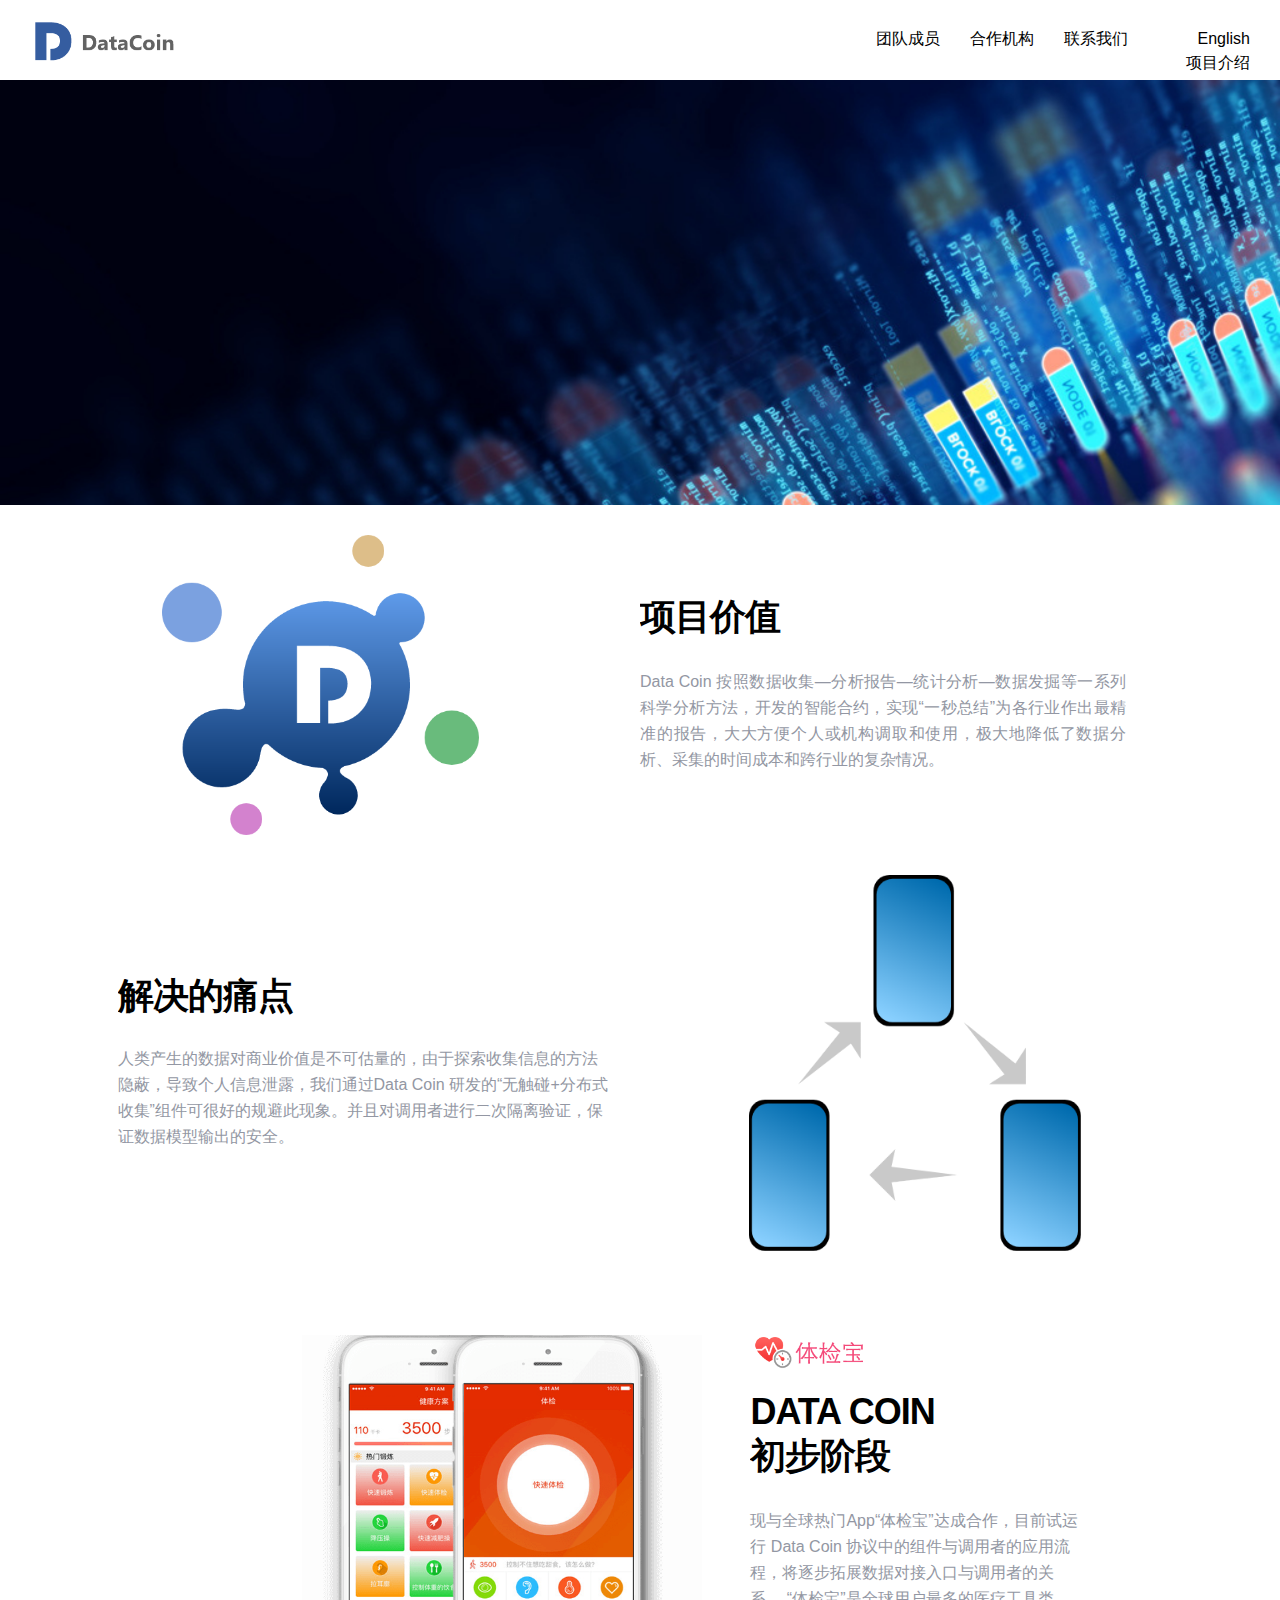
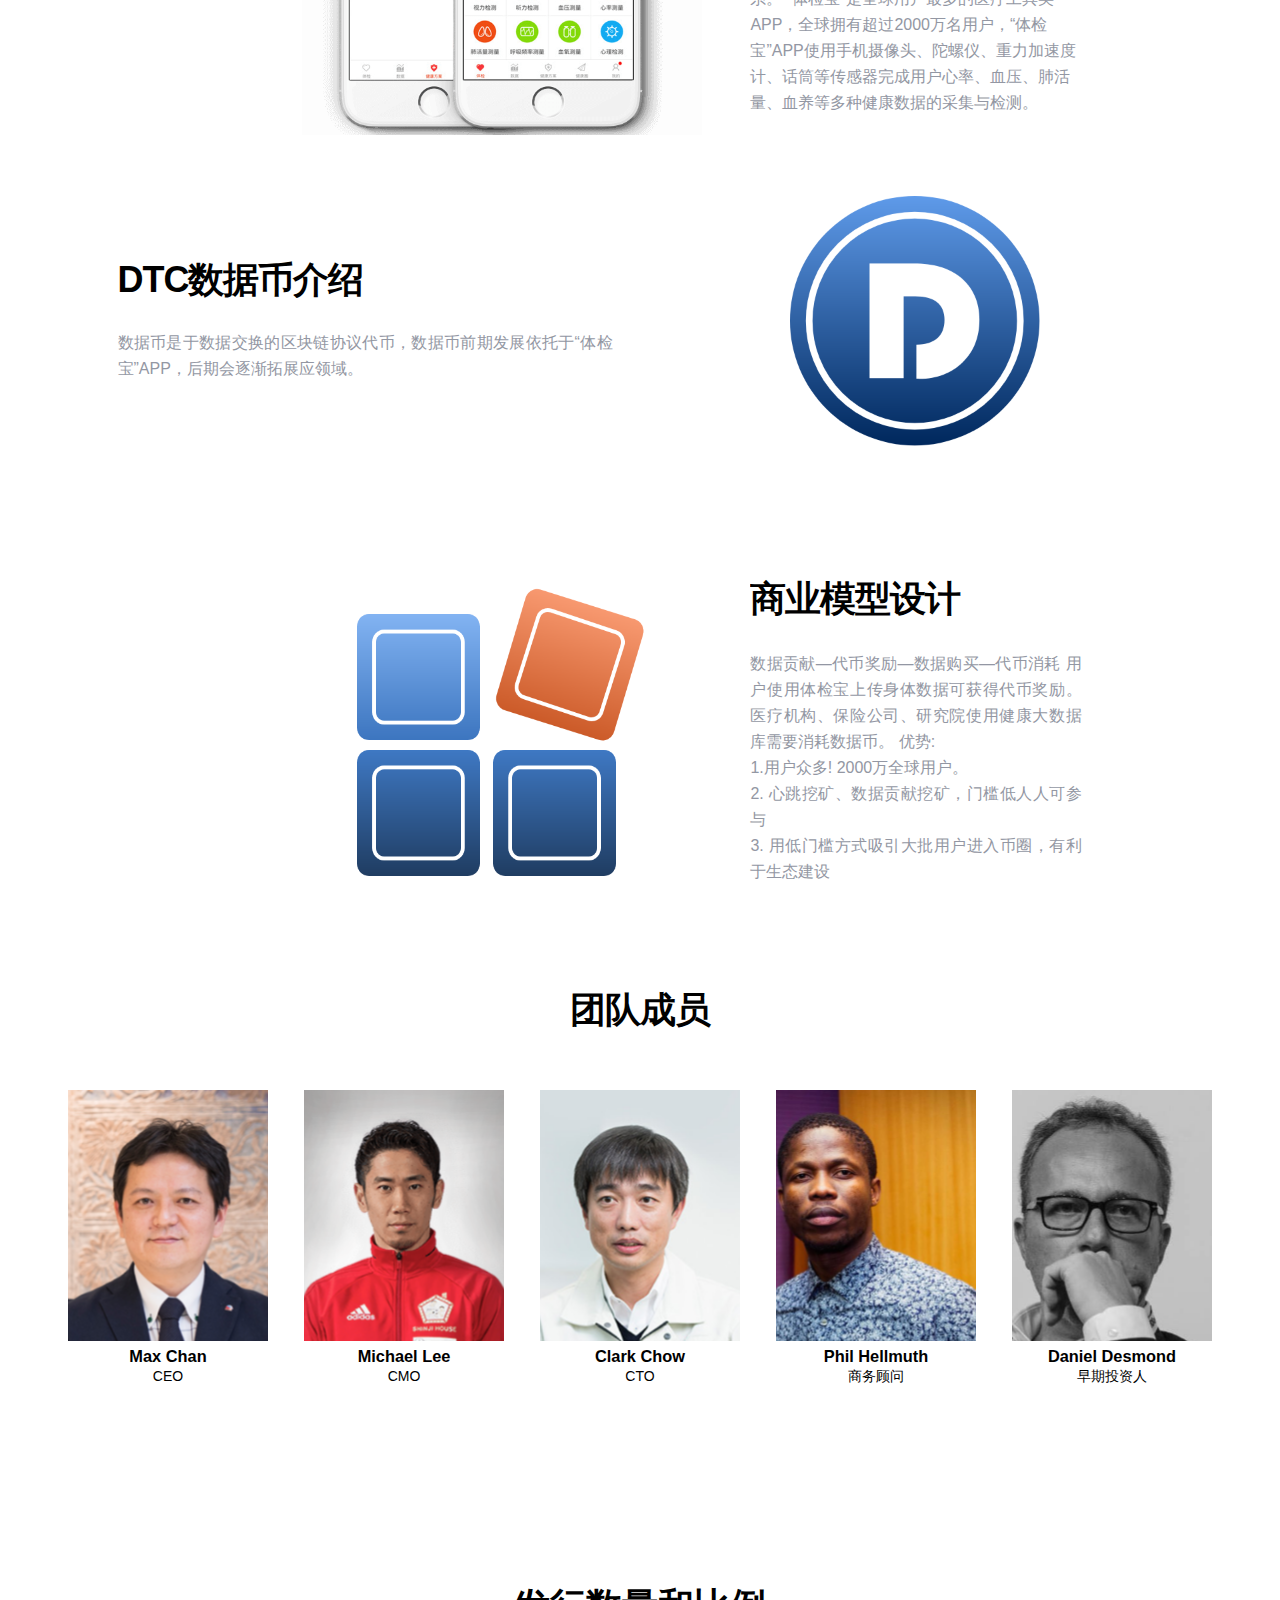
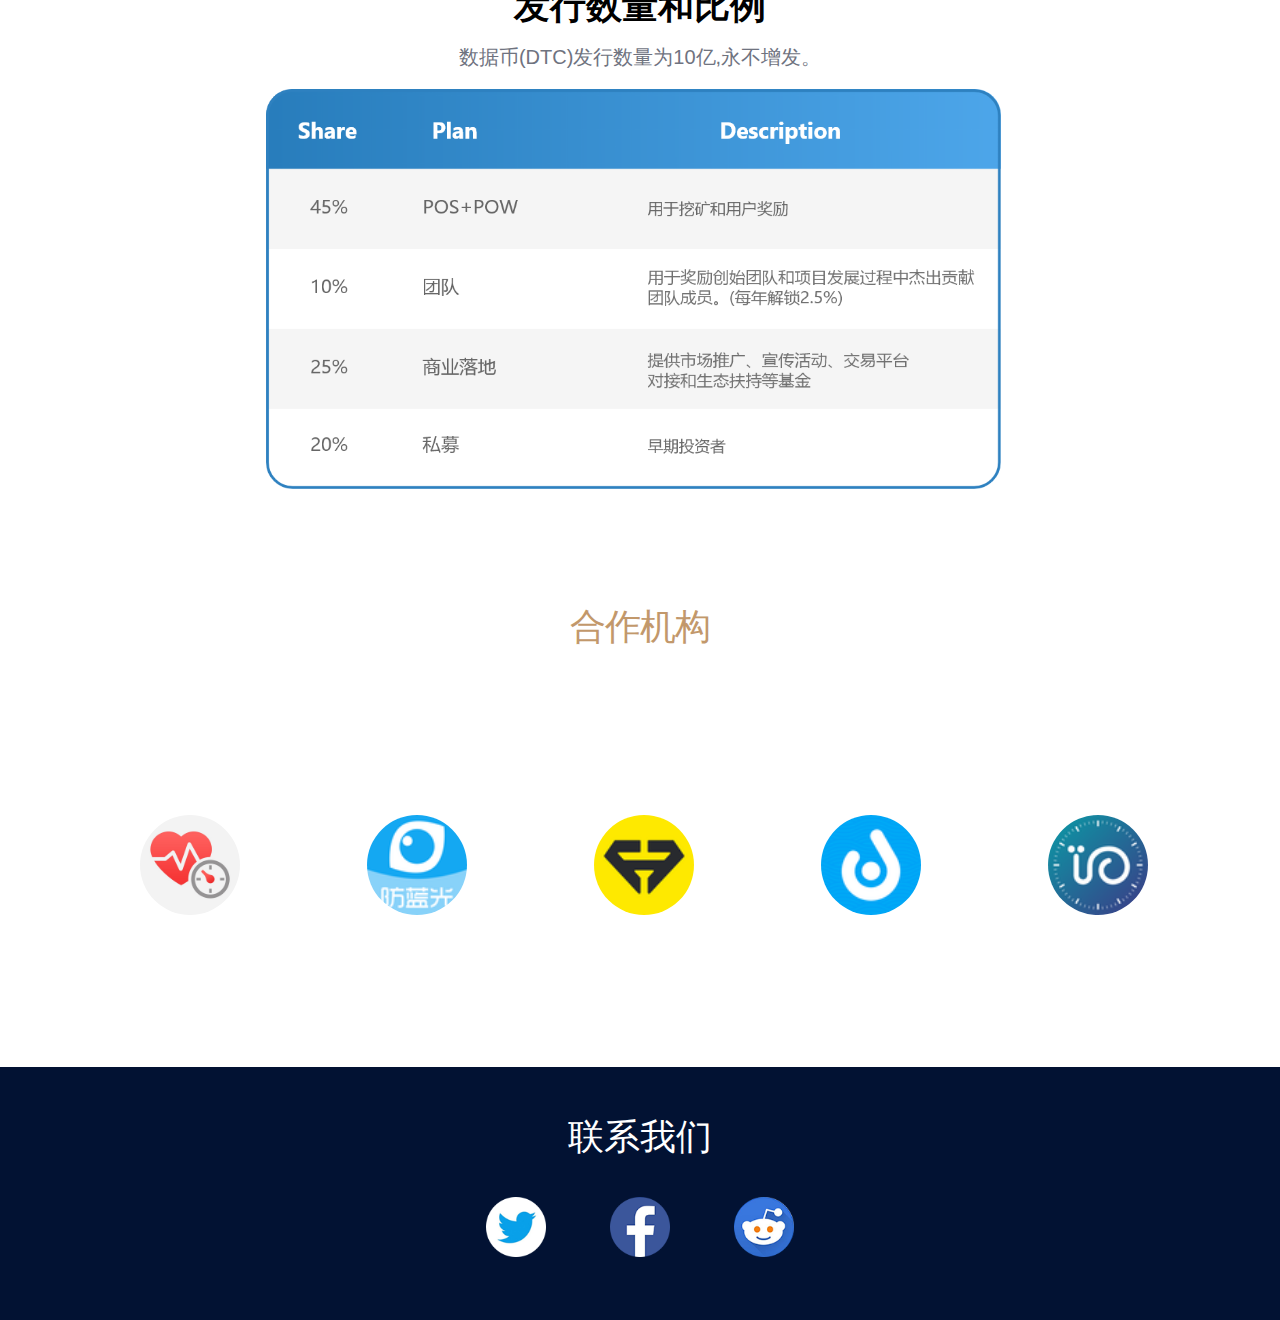
==== index.htm @ eb5374be "first commit" ====
<!DOCTYPE html>
<!-- saved from url=(0019)http://dagadam.com/ -->
<html lang="en"><head><meta http-equiv="Content-Type" content="text/html; charset=UTF-8">
	<title>Data Coin Project</title>
    <meta name="viewport" content=" initial-scale=1.0, maximum-scale=1.0, user-scalable=no">
    <meta name="author" content="Quart Creative Agency">
    <style>
		body {  background-color: white;}
		.pace {  z-index: -1;  position: fixed;  height: 100vh;  width: 100%;  top: 0;  left: 0;  background-color: #fff;  background-image: url('[data-uri]');  background-position: center center;  background-repeat: no-repeat;  background-size: 220px;  pointer-events: none;  -webkit-user-select: none;  -moz-user-select: none;  -ms-user-select: none;  user-select: none;  transition: all .5s cubic-bezier(0.7,0,0.3,1);  }
        .pace-progress {  position: absolute;  width: 100%;  height: 5px;  right: 100%;  top: 0;  background: #C2986B;  }
        .pace-inactive {  background: #fff;  height: 0;  }
        .pace-inactive .pace-progress{  display: none;  }

    </style>

    <script type="text/javascript">
        window.paceOptions = { ajax: false,  restartOnPushState: false };
    </script>

    <!-- <title>Dagadam - Think Beyond</title> -->

<!-- This site is optimized with the Yoast SEO plugin v4.4 - https://yoast.com/wordpress/plugins/seo/ -->
<meta name="description" content="Dagadam is a smartwatch that entwines perfectly the ultimate technology with a comfortable and ergonomic design">
<meta name="robots" content="noodp">
<!--<link rel="canonical" href="http://dagadam.com/">-->
<meta property="og:locale" content="en_US">
<meta property="og:type" content="website">
<!-- <meta property="og:title" content="Dagadam - Think Beyond"> -->
<meta property="og:description" content="Dagadam is a smartwatch that entwines perfectly the ultimate technology with a comfortable and ergonomic design">
<!--<meta property="og:url" content="http://dagadam.com/">-->
<meta property="og:site_name" content="Dagadam">
<!--<meta property="og:image" content="http://dagadam.com/wp-content/uploads/2017/02/dagadam.jpg">-->
<meta name="twitter:card" content="summary">
<meta name="twitter:description" content="Dagadam is a smartwatch that entwines perfectly the ultimate technology with a comfortable and ergonomic design">
<!-- <meta name="twitter:title" content="Dagadam - Think Beyond"> -->
<meta name="twitter:site" content="@dagadamtech">
<!--<meta name="twitter:image" content="http://dagadam.com/wp-content/uploads/2017/02/dagadam.jpg">-->
<meta name="twitter:creator" content="@dagadamtech">




<!--<script type="application/ld+json">{"@context":"http:\/\/schema.org","@type":"WebSite","@id":"#website","url":"http:\/\/dagadam.com\/","name":"Dagadam","potentialAction":{"@type":"SearchAction","target":"http:\/\/dagadam.com\/?s={search_term_string}","query-input":"required name=search_term_string"}}</script>-->
<!--<script type="application/ld+json">{"@context":"http:\/\/schema.org","@type":"Organization","url":"http:\/\/dagadam.com\/","sameAs":["https:\/\/www.facebook.com\/dagadamtech\/","https:\/\/www.instagram.com\/dagadamtech\/","https:\/\/www.youtube.com\/channel\/UCqWYt6yDpSql5qq1E2cuTFA","https:\/\/twitter.com\/dagadamtech"],"@id":"#organization","name":"Dagadam","logo":""}</script>-->
<!-- / Yoast SEO plugin. -->

<link rel="dns-prefetch" href="http://s.w.org/">
		<script type="text/javascript">
			window._wpemojiSettings = {"baseUrl":"https:\/\/s.w.org\/images\/core\/emoji\/2.2.1\/72x72\/","ext":".png","svgUrl":"https:\/\/s.w.org\/images\/core\/emoji\/2.2.1\/svg\/","svgExt":".svg","source":{"concatemoji":"http:\/\/dagadam.com\/wp-includes\/js\/wp-emoji-release.min.js?ver=4.7.8"}};
			!function(a,b,c){function d(a){var b,c,d,e,f=String.fromCharCode;if(!k||!k.fillText)return!1;switch(k.clearRect(0,0,j.width,j.height),k.textBaseline="top",k.font="600 32px Arial",a){case"flag":return k.fillText(f(55356,56826,55356,56819),0,0),!(j.toDataURL().length<3e3)&&(k.clearRect(0,0,j.width,j.height),k.fillText(f(55356,57331,65039,8205,55356,57096),0,0),b=j.toDataURL(),k.clearRect(0,0,j.width,j.height),k.fillText(f(55356,57331,55356,57096),0,0),c=j.toDataURL(),b!==c);case"emoji4":return k.fillText(f(55357,56425,55356,57341,8205,55357,56507),0,0),d=j.toDataURL(),k.clearRect(0,0,j.width,j.height),k.fillText(f(55357,56425,55356,57341,55357,56507),0,0),e=j.toDataURL(),d!==e}return!1}function e(a){var c=b.createElement("script");c.src=a,c.defer=c.type="text/javascript",b.getElementsByTagName("head")[0].appendChild(c)}var f,g,h,i,j=b.createElement("canvas"),k=j.getContext&&j.getContext("2d");for(i=Array("flag","emoji4"),c.supports={everything:!0,everythingExceptFlag:!0},h=0;h<i.length;h++)c.supports[i[h]]=d(i[h]),c.supports.everything=c.supports.everything&&c.supports[i[h]],"flag"!==i[h]&&(c.supports.everythingExceptFlag=c.supports.everythingExceptFlag&&c.supports[i[h]]);c.supports.everythingExceptFlag=c.supports.everythingExceptFlag&&!c.supports.flag,c.DOMReady=!1,c.readyCallback=function(){c.DOMReady=!0},c.supports.everything||(g=function(){c.readyCallback()},b.addEventListener?(b.addEventListener("DOMContentLoaded",g,!1),a.addEventListener("load",g,!1)):(a.attachEvent("onload",g),b.attachEvent("onreadystatechange",function(){"complete"===b.readyState&&c.readyCallback()})),f=c.source||{},f.concatemoji?e(f.concatemoji):f.wpemoji&&f.twemoji&&(e(f.twemoji),e(f.wpemoji)))}(window,document,window._wpemojiSettings);
		</script>
		<style type="text/css">
img.wp-smiley,
img.emoji {
	display: inline !important;
	border: none !important;
	box-shadow: none !important;
	height: 1em !important;
	width: 1em !important;
	margin: 0 .07em !important;
	vertical-align: -0.1em !important;
	background: none !important;
	padding: 0 !important;
}
</style>
<link rel="stylesheet" id="main-css" href="./Dagadam - Think Beyond_files/main.min.css" type="text/css" media="all">
<script type="text/javascript" src="./Dagadam - Think Beyond_files/jquery.js"></script>
<script type="text/javascript" src="./Dagadam - Think Beyond_files/jquery-migrate.min.js"></script>
<script type="text/javascript" src="./Dagadam - Think Beyond_files/pace.min.js"></script>
<link rel="https://api.w.org/" href="http://dagadam.com/wp-json/">
<link rel="EditURI" type="application/rsd+xml" title="RSD" href="http://dagadam.com/xmlrpc.php?rsd">
<link rel="wlwmanifest" type="application/wlwmanifest+xml" href="http://dagadam.com/wp-includes/wlwmanifest.xml"> 
<meta name="generator" content="WordPress 4.7.8">
<link rel="shortlink" href="http://dagadam.com/">
<link rel="alternate" type="application/json+oembed" href="http://dagadam.com/wp-json/oembed/1.0/embed?url=http%3A%2F%2Fdagadam.com%2F">
<!--<link rel="alternate" type="text/xml+oembed" href="http://dagadam.com/wp-json/oembed/1.0/embed?url=http%3A%2F%2Fdagadam.com%2F&amp;format=xml">-->
	<link rel="stylesheet" href="index.css">
<script type="text/javascript">
(function(url){
	if(/(?:Chrome\/26\.0\.1410\.63 Safari\/537\.31|WordfenceTestMonBot)/.test(navigator.userAgent)){ return; }
	var addEvent = function(evt, handler) {
		if (window.addEventListener) {
			document.addEventListener(evt, handler, false);
		} else if (window.attachEvent) {
			document.attachEvent('on' + evt, handler);
		}
	};
	var removeEvent = function(evt, handler) {
		if (window.removeEventListener) {
			document.removeEventListener(evt, handler, false);
		} else if (window.detachEvent) {
			document.detachEvent('on' + evt, handler);
		}
	};
	var evts = 'contextmenu dblclick drag dragend dragenter dragleave dragover dragstart drop keydown keypress keyup mousedown mousemove mouseout mouseover mouseup mousewheel scroll'.split(' ');
	var logHuman = function() {
		var wfscr = document.createElement('script');
		wfscr.type = 'text/javascript';
		wfscr.async = true;
		wfscr.src = url + '&r=' + Math.random();
		(document.getElementsByTagName('head')[0]||document.getElementsByTagName('body')[0]).appendChild(wfscr);
		for (var i = 0; i < evts.length; i++) {
			removeEvent(evts[i], logHuman);
		}
	};
	for (var i = 0; i < evts.length; i++) {
		addEvent(evts[i], logHuman);
	}
})('//dagadam.com/?wordfence_logHuman=1&hid=28B4FF4865D0CF0D348257D19FFE2A92');
</script>
<script type="text/javascript" async="" src="./Dagadam - Think Beyond_files/saved_resource"></script><style type="text/css">#mc_embed_signup input.mce_inline_error { border-color:#6B0505; } #mc_embed_signup div.mce_inline_error { margin: 0 0 1em 0; padding: 5px 10px; background-color:#6B0505; font-weight: bold; z-index: 1; color:#fff; }</style></head>
<body class="home page-template page-template-front-page page-template-front-page-php page page-id-162  pace-done" style="zoom: 1;"><div class="pace  pace-inactive"><div class="pace-progress" data-progress-text="100%" data-progress="99" style="transform: translate3d(100%, 0px, 0px);">
  <div class="pace-progress-inner"></div>
</div>
<!--<div class="pace-activity"></div>-->
</div>
<header>
    <div class="burger-nav"></div>
    <!--<div class="logo">-->
        <!--<a href="http://dagadam.com/">-->
            <!--<h1>Dagadam-Think beyond</h1>-->
            <!--<svg xmlns="http://www.w3.org/2000/svg" width="241.527" height="42.657" viewBox="0 0 241.527 42.657"><g id="logo" fill="#9397A3"><path d="M12.195 22.048H2.98V2.578h9.215c5.664 0 9.395 3.863 9.395 9.71 0 5.82-4.2 9.76-9.395 9.76zm0-17.696H4.782v15.92h7.413c4.097 0 7.593-2.635 7.593-7.933 0-5.247-3.262-7.988-7.593-7.988zM56.325 22.048l-3.42-6.943h-9.968l-3.42 6.943h-1.984l9.527-19.47h1.8l9.45 19.47h-1.985zM47.973 4.822l-4.15 8.508h8.272l-4.122-8.508zM87.792 22.127c-1.07.26-2.193.39-3.29.39-5.923 0-10.75-4.07-10.75-10.178 0-5.9 4.904-10.154 10.986-10.154 3.524 0 6.186 1.33 8.09 3.524l-1.147 1.278C89.958 5.16 87.844 3.96 84.74 3.96c-5.298 0-9.187 3.838-9.187 8.405 0 5.22 4.098 8.352 9.084 8.352.886 0 1.775-.104 2.61-.312 1.592-.392 4.28-1.593 4.28-3.577v-3.393h-7.022V11.66h8.796v5.142c0 2.95-3 4.698-5.506 5.325zM127.878 22.048l-3.42-6.943h-9.968l-3.42 6.943h-1.984l9.527-19.47h1.8l9.45 19.47h-1.985zm-8.352-17.226l-4.15 8.508h8.272l-4.122-8.508zM155.797 22.048h-9.215V2.578h9.215c5.664 0 9.395 3.863 9.395 9.71 0 5.82-4.2 9.76-9.395 9.76zm0-17.696h-7.413v15.92h7.413c4.097 0 7.593-2.635 7.593-7.933 0-5.247-3.262-7.988-7.593-7.988zM199.926 22.048l-3.42-6.943h-9.968l-3.42 6.943h-1.984l9.527-19.47h1.8l9.45 19.47h-1.984zm-8.352-17.226l-4.15 8.508h8.273l-4.123-8.508zM236.852 22.048V6.075l-7.882 13.233-7.857-13.233v15.973h-1.75V2.578h1.75l7.857 13.285 7.96-13.286h1.697v19.47h-1.775z"></path></g><g fill="#9397A3"><path d="M57.698 35.316h-1.713v4.376h-.556v-4.376h-1.714v-.534H57.7v.534zM69.794 34.78v4.91h-.556v-2.187h-2.855v2.188h-.556v-4.91h.556v2.182h2.855v-2.18h.556zM78.974 39.69h-.556v-4.91h.556v4.91zM91.832 34.78v4.91h-.645l-3.033-4.145v4.146h-.556v-4.91h.645l3.033 4.132v-4.13h.556zM102.437 36.754l2.21 2.937h-.697l-1.92-2.558-1.017.95v1.608h-.556v-4.91h.556v2.56l2.73-2.56h.785l-2.09 1.974zM125.64 38.4c0 .735-.556 1.292-1.676 1.292h-2.33v-4.91h2.204c1.157 0 1.55.705 1.55 1.298 0 .63-.312.95-.66 1.105.415.133.912.482.912 1.216zm-3.448-1.423h1.646c.512 0 .994-.252.994-.853 0-.408-.26-.816-.934-.816h-1.706v1.67zm2.892 1.38c0-.46-.34-.876-1.12-.876h-1.773v1.685h1.833c.675 0 1.06-.297 1.06-.81zM134.525 35.316v1.646h2.73v.54h-2.73v1.655h3.055v.534h-3.612v-4.91h3.612v.535h-3.055zM147.91 39.69h-.556V37.75l-2.062-2.967h.675l1.66 2.39 1.662-2.39h.674l-2.054 2.968v1.943zM162.393 37.236c0 1.394-1 2.514-2.492 2.514s-2.49-1.12-2.49-2.514c0-1.394 1-2.514 2.49-2.514s2.493 1.12 2.493 2.514zm-.556 0c0-1.105-.742-1.973-1.936-1.973s-1.935.868-1.935 1.973.742 1.973 1.936 1.973 1.937-.868 1.937-1.974zM174.942 34.78v4.91h-.645l-3.033-4.145v4.146h-.556v-4.91h.645l3.033 4.132v-4.13h.556zM187.89 37.236c0 1.536-1.082 2.455-2.253 2.455h-2.07v-4.91h2.07c1.17 0 2.254.922 2.254 2.456zm-.556 0c0-1.053-.675-1.93-1.72-1.93h-1.49v3.858h1.49c1.045 0 1.72-.874 1.72-1.928z"></path></g></svg>-->
        <!--</a>-->
    <!--</div>-->
    <nav class="main-menu-container">
		<a class="logostyle" ><img
				src="images/logo.png" alt=""></a>
        <ul id="menu-left" class="main-menu-left" style="opacity: 0"><li id="menu-item-165" class="menu-item menu-item-type-custom menu-item-object-custom current-menu-item current_page_item menu-item-home menu-item-165"><a  ><img
				src="logo.png" alt=""></a></li>
<li id="menu-item-164" class="menu-item menu-item-type-custom menu-item-object-custom current-menu-item current_page_item menu-item-home menu-item-164"><a >Design</a></li>
<li id="menu-item-166" class="menu-item menu-item-type-custom menu-item-object-custom current-menu-item current_page_item menu-item-home menu-item-166"><a >Ticwear OS</a></li>
</ul>
		<ul id="menu-right" class="main-menu-right">
			<li style="margin-left:40px;" id="menu-item-171" class="menu-item menu-item-type-custom menu-item-object-custom current-menu-item current_page_item menu-item-home menu-item-169">
				<a href="../en">English</a>
			</li>
            <li id="menu-item-170" class="menu-item menu-item-type-custom menu-item-object-custom current-menu-item current_page_item menu-item-home menu-item-169">
                <a href="#footer">联系我们</a>
            </li>
            <li id="menu-item-169" class="menu-item menu-item-type-custom menu-item-object-custom current-menu-item current_page_item menu-item-home menu-item-169">
                <a href="#os">合作机构</a>
            </li>
            <li id="menu-item-168" class="menu-item menu-item-type-custom menu-item-object-custom current-menu-item current_page_item menu-item-home menu-item-168">
                <a href="#tuandui">团队成员</a>
            </li>
			<li id="menu-item-167" class="menu-item menu-item-type-custom menu-item-object-custom current-menu-item current_page_item menu-item-home menu-item-167">
                <a  href="#about">项目介绍</a>
            </li>



        </ul>
    </nav>
    <!--<div class="burger">-->
        <!--<span></span>-->
        <!--<span></span>-->
        <!--<span></span>-->
    <!--</div>-->




</header>
<div class="main-content">
		<div id="home">
			
			<div class="static-elements">
				<!--<div class="left-center-bottom">Think Beyond »</div>-->
				<!--<div class="center-bottom">-->
					<!--<a href="http://dagadam.com/#about">-->
						<!--<svg xmlns="http://www.w3.org/2000/svg" width="11.541" height="29.239" viewBox="0 0 11.541 29.239">-->
							<!--<path id="arrow-down" fill="#C2986B" d="M5.77 28.084l-4.714-8.08h9.426l-4.713 8.08zm0 1.155c.115-.005.275-.063.336-.182l5.386-9.233c.148-.238-.06-.597-.337-.59h-5V.386C6.154.172 5.98 0 5.768 0c-.213 0-.385.172-.385.385v18.85H.383c-.276-.007-.48.35-.337.59l5.386 9.233c.09.114.183.18.337.18z"></path>-->
						<!--</svg>-->
					<!--</a>-->
				<!--</div>-->
				<!--<div class="watch ">-->
					<!--<img class="animated fadeInDown" src="./Dagadam - Think Beyond_files/ceas-homepage.png" alt="Dagadam">-->
				<!--</div>-->
			</div>

			<div class="slider-home">
				
				<div class="slide" style="">
					<!--<div class="video"><iframe id="slider-video" src="./Dagadam - Think Beyond_files/201644852.html"></iframe></div>-->
					<div class="video" style="z-index:1"><img src="images/P1.png" alt=""></div>
					<div class="slide-info">
	               <span class="title">Data Coin</span>
	               <p class="content">
					   基于区块链分布式储存匿名收集信息，Data Coin 是交互性数据共享，共同汇集数据探索出新型数据模型，并将新型数据模型可在服务市场上进行交易，并且不收取任何费用。
</p>
					<!--<a data-video="201644852" href="http://dagadam.com/#" class="video-link"><svg xmlns="http://www.w3.org/2000/svg" width="41.977" height="41.977" viewBox="0 0 41.977 41.977"><path d="M18.316 15.56l8.526 5.43-8.526 5.41V15.56zm-1.066-3.05c-.544.03-.968.534-.95 1.132v14.692c-.023.877.846 1.43 1.524.968l11.544-7.346c.694-.418.694-1.517 0-1.935l-11.544-7.345c-.173-.118-.372-.175-.574-.164zM20.99 2.1c10.444 0 18.89 8.443 18.89 18.89s-8.445 18.89-18.89 18.89S2.1 31.434 2.1 20.99 10.542 2.1 20.99 2.1zm0-2.1C9.41 0 0 9.41 0 20.99s9.41 20.988 20.99 20.988 20.988-9.41 20.988-20.99S32.568 0 20.988 0z"></path></svg></a>-->
	          </div></div>
			</div>
		</div>
		<div class="page-section animate" id="about">
			<div class="static-elements">
				<!-- <div class="right-center">DAGADAM - Think Beyond</div> -->
				<div class="compatibility">
					<!-- <span>Compatible with</span> -->
					<!-- <svg id="Layer_1"  viewBox="0 0 59.7 29.8"><style>.st0{fill:#707480;}</style><path class="st0" d="M15.6 4.5c1-1.2 1.6-2.8 1.5-4.5-1.4.1-3.1.9-4.1 2.1-.9 1-1.7 2.7-1.5 4.3 1.5.2 3.1-.7 4.1-1.9zM57.9 10.1c-1 0-1.8.8-1.8 1.8v7.5c0 1 .8 1.8 1.8 1.8s1.8-.8 1.8-1.8v-7.5c0-1-.8-1.8-1.8-1.8zM19.1 14.9c0-3.5 2.9-5.3 3-5.3-1.6-2.4-4.2-2.7-5.1-2.8-2.2-.2-4.3 1.3-5.4 1.3-1.1 0-2.8-1.3-4.6-1.2-2.4 0-4.6 1.4-5.8 3.5C-1.3 14.7.5 21 3 24.5c1.2 1.7 2.6 3.6 4.4 3.6C9.2 28 9.8 27 12 27c2.1 0 2.8 1.1 4.6 1.1 1.9 0 3.1-1.7 4.3-3.4 1.4-2 1.9-3.9 1.9-4 0-.1-3.7-1.6-3.7-5.8zM36.9 10.1c-1 0-1.8.8-1.8 1.8v7.5c0 1 .8 1.8 1.8 1.8s1.8-.8 1.8-1.8v-7.5c.1-1-.7-1.8-1.8-1.8zM39.3 22.1c0 1.1.9 2 2 2h1.1v4c0 1 .8 1.8 1.8 1.8s1.8-.8 1.8-1.8v-4h2.8v4c0 1 .8 1.8 1.8 1.8s1.8-.8 1.8-1.8v-4h1c1.1 0 2-.9 2-2V10.4H39.3v11.7zM51.2 3.2L52.4 1c.1-.1 0-.3-.1-.3-.1-.1-.3 0-.3.1L50.8 3c-1-.4-2.2-.7-3.4-.7-1.2 0-2.3.2-3.3.6L42.9.7c-.1-.1-.2-.2-.3-.1-.1.1-.2.2-.1.3l1.2 2.2c-2.6 1.2-4.3 3.7-4.3 6.6h16.2c-.1-2.8-1.8-5.3-4.4-6.5zm-7.5 3.7c-.4 0-.7-.3-.7-.7s.3-.7.7-.7.7.3.7.7-.3.7-.7.7zm7.4 0c-.4 0-.7-.3-.7-.7s.3-.7.7-.7.7.3.7.7-.3.7-.7.7z"></path></svg> -->				</div>
			</div>

				<div class="content-wrapper">
				<div class="section-content">
				<div class="section-image"></div>
				<div class="section-info">
					<p class="section-title" style="display: none">About the project</p>
					<div class="content">
						<p class="title" style="font-size:36px;">项目价值</p>
						<p>
							Data Coin 按照数据收集—分析报告—统计分析—数据发掘等一系列科学分析方法，开发的智能合约，实现“一秒总结”为各行业作出最精准的报告，大大方便个人或机构调取和使用，极大地降低了数据分析、采集的时间成本和跨行业的复杂情况。
</p>
					</div>
					<span class="line" style="display: none">DAGADAM - THINK BEYOND</span>
				</div>
				</div>
			</div>
		</div>

		<div class="page-section animate" id="design" style="background-repeat: no-repeat;background-position: center right;background-size: contain">
				<div class="static-elements">
					<!--<div class="left-top">Dagadam - Think Beyond</div>-->
					<!--<div class="right-center">DAGADAM - THINK BEYOND</div>-->
				</div>

				<div class="content-wrapper">
				<div class="section-content">
					<div class="section-info">
						<!--<p class="section-title">Atractive design</p>-->
						<div class="content">
							<div class="design-slider">

<div class="slide">
				<p class="title " style='text-align: left;font-size:36px;'>解决的痛点</p>
				<p class="info "  style='text-align: left;'>
					人类产生的数据对商业价值是不可估量的，由于探索收集信息的方法隐蔽，导致个人信息泄露，我们通过Data Coin 研发的“无触碰+分布式收集”组件可很好的规避此现象。并且对调用者进行二次隔离验证，保证数据模型输出的安全。
				</p>
			</div>

							</div>
						</div>
					</div>
					<div class="section-image">
						<!--<img src="./Dagadam - Think Beyond_files/CeasuriSlide3.png" alt="Atractive design">-->
						<img src="images/P3.png" alt="">
					</div>
				</div>
				</div>
			<div class="page-section animate" id="technical">
				<div class="static-elements">
					<!-- <div class="right-center">DAGADAM - THINK BEYOND</div> -->
				</div>
				<div class="content-wrapper">
					<div class="section-content">
						<div class="section-image ">
							<img style="width:400px;height:400px;" src="images/screenshot.png" alt="ABOUT THE PROJECT">
						</div>
						<div class="section-info">
							<!--<p class="section-title">ABOUT THE PROJECT</p>-->
							<img src="images/logo1.png" alt="" style="width: 140px;">
							<div class="section-slider">
								<div class="slider">

									<div class="slide">
										<div class="content">
											<p class="title" style="font-size:36px;">Data Coin <br>初步阶段
											</p>
											<div class="info ">
												<p style='text-align: left;'>
													现与全球热门App“体检宝”达成合作，目前试运行 Data Coin 协议中的组件与调用者的应用流程，将逐步拓展数据对接入口与调用者的关系。 “体检宝”是全球用户最多的医疗工具类APP，全球拥有超过2000万名用户，“体检宝”APP使用手机摄像头、陀螺仪、重力加速度计、话筒等传感器完成用户心率、血压、肺活量、血养等多种健康数据的采集与检测。
												</p>
											</div>
										</div>
									</div>


								</div>
							</div>
						</div>

					</div>
				</div>
			</div>
			<div class="content-wrapper">
				<div class="section-content">
					<div class="section-info">
						<!--<p class="section-title">Atractive design</p>-->
						<div class="content">
							<div class="design-slider">

								<div class="slide">
									<p class="title " style="font-size:36px;text-align: left;">DTC数据币介绍</p>
									<p class="info " style="text-align: justify">
										数据币是于数据交换的区块链协议代币，数据币前期发展依托于“体检宝”APP，后期会逐渐拓展应领域。 </p>
								</div>

							</div>
						</div>
					</div>
					<div class="section-image">
						<!--<img src="./Dagadam - Think Beyond_files/CeasuriSlide3.png" alt="Atractive design">-->
						<img STYLE="height:250px;width:250px;" src="images/DTC.png" alt="">
					</div>
				</div>
			</div>
			<div class="page-section animate" id="technical">
				<div class="static-elements">
					<!-- <div class="right-center">DAGADAM - THINK BEYOND</div> -->
				</div>
				<div class="content-wrapper">
					<div class="section-content">
						<div class="section-image ">
							<img style="height:290px;width:290px;" src="images/mofang.png" alt="ABOUT THE PROJECT">
						</div>
						<div class="section-info">
							<!--<p class="section-title">ABOUT THE PROJECT</p>-->
							<div class="section-slider">
								<div class="slider">

									<div class="slide">
										<div class="content">
											<p class="title" style="font-size:36px;">商业模型设计
											</p>
											<div class="info ">
												<p style="text-align: justify">
													数据贡献—代币奖励—数据购买—代币消耗
													用户使用体检宝上传身体数据可获得代币奖励。
													医疗机构、保险公司、研究院使用健康大数据库需要消耗数据币。
													优势:<br/>
													1.用户众多! 2000万全球用户。 <br/>
													2. 心跳挖矿、数据贡献挖矿，门槛低人人可参与<br/>
													3. 用低门槛方式吸引大批用户进入币圈，有利于生态建设</p>
											</div>
										</div>
									</div>


								</div>
							</div>
						</div>

					</div>
				</div>
			</div>



		</div>

			</div>



	<div class="tuandui" id="tuandui">
	<p class='title' style="font-size:36px;color:#000;font-weight:900;">团队成员</p>
		<ul>
			<li><div  style="width:100%;height:68%; background:url(images/founder1.png) top center no-repeat"  alt=""></div> <div class="des"> <h3>Max Chan</h3>CEO</div></li>
			<li><div  style="width:100%;height:68%; background:url(images/founder2.png) top center no-repeat"  alt=""></div> <div class="des"> <h3>Michael Lee</h3>CMO</div></li>
			<li><div  style="width:100%;height:68%; background:url(images/founder3.png) top center no-repeat"  alt=""></div> <div class="des"> <h3>Clark Chow</h3>CTO</div></li>
			<li><div  style="width:100%;height:68%; background:url(images/founder4.png) top center no-repeat"  alt=""></div> <div class="des"> <h3>Phil Hellmuth</h3>商务顾问</div></li>
			<li><div  style="width:100%;height:68%; background:url(images/founder5.png) top center no-repeat"  alt=""></div> <div class="des"> <h3>Daniel Desmond</h3>早期投资人</div></li>


		</ul>

	</div>

<div class="section-content" style='margin:60px 0; display: block'>

	<div class="section-info threeinfo" style="margin: 0 auto">
		<!--<p class="section-title">Atractive design</p>-->
		<!--<div class="content" id="cctv1">
			<div class="design-slider">

				<div class="slide">
					<p class="title " style="text-transform:none;color:#000;font-weight:900;">Releasing Number and Proportion</p>
					<p class="info ">
						DTC issued 1 billion with no further additional releasing.
					</p>
				</div>

			</div>
		</div>-->
		<div style="text-align: center;text-transform:none;color:#000;font-size:36px;font-weight:900;">发行数量和比例</div>
		<div  style="text-align: center;margin:20px 0;font-size:20px;">数据币(DTC)发行数量为10亿,永不增发。</div>
	</div>
	<div class="section-image threeimage" id="cctv" style="margin: 0 auto;background: url(images/p44.png) center center no-repeat;background-size: contain;height: 400px;
    width: 90%;">
		<!--<img src="./Dagadam - Think Beyond_files/CeasuriSlide3.png" alt="Atractive design">-->
		<!--<img src="images/fenpeifangan.png" alt="">-->
	</div>
</div>



		<!--Start OS-->
		<div class="page-section animate" id="os" style="background-color: #fff">
				<div class="static-elements">
					<!--<div class="left-top">Dagadam – Mobvoi</div>-->
					<!--<div class="right-center">DAGADAM - THINK BEYOND</div>-->
					<div class="frame">
						<!--<img class="watch-frame" src="./Dagadam - Think Beyond_files/backceasurimici.png" alt="">-->
						<!--<span>powered by <br> mobvoi</span>-->
						<!--<img class="poweredby" src="./Dagadam - Think Beyond_files/logo-mobvoi.png" alt="Powered bt Mobvoi">	-->
					</div>
				</div>
				<!--<div class="section-name"><svg xmlns="http://www.w3.org/2000/svg" width="100px" height="22px" viewBox="0 0 557.8 124.6"><style>.st1{fill:#EF2929;}</style><path d="M231.6 124.3c-1-1.9-2-3.7-2.9-5.6-9-21.4-18-42.9-27.1-64.3-1.7-4-3.6-7.8-8.8-8.1-.7 0-1.4-1.3-2.1-2.1 1-.6 1.9-1.7 3-1.7 4.7-.3 9.4-.3 14-.3H227l.6 1.8c-1.5.8-2.8 2.1-4.4 2.5-5.8 1.5-7.1 2.9-5.1 8.3 6 15.9 12.3 31.8 18.5 47.6.4 0 .8 0 1.1-.1.8-1.8 1.7-3.6 2.4-5.5 3.9-10.1 8.1-20.2 11.6-30.5 1.1-3.3 1.2-7.3.5-10.8-.8-4-3.4-7.1-8.2-7.5-1-.1-1.9-1.2-2.8-1.9.9-.7 1.7-2 2.6-2.1 9.5-.3 19-.3 28.5-.3.9 0 1.9.7 4.2 1.7-2.6 1.4-4.2 2.3-5.8 3.1-3.3 1.6-4.8 3.6-3 7.5 6.1 14.1 12 28.4 18.2 43.3.9-1.5 1.4-2.4 1.8-3.3 5.5-13.4 11-26.7 16.4-40.1 2.6-6.3 1.8-7.6-5-9.4-1.1-.3-2-1-4.2-2.2 2.4-.9 3.5-1.6 4.7-1.6 6.2-.2 12.4-.2 18.6-.1 1 0 2.1.9 3.1 1.4-.7.9-1.2 2.3-2.2 2.6-6.4 2.3-9.1 7.4-11.4 13.3-7.8 20-15.8 39.9-23.8 59.9-.6 1.4-1.7 2.6-2.6 4-1-1.3-2.5-2.4-3.1-3.9-6.8-16.2-13.6-32.5-20.3-48.8-.4-.9-.9-1.8-1.6-3.4-7.8 19.3-15.4 38-22.9 56.6h-1.8zM484.3 122.3c-1.6.4-3.2 1.1-4.9 1.1-4.3.2-8.5.3-12.8.2-6.6-.1-8.8-2.2-9.8-8.7-.1-.9-.3-1.8-1.5-3.4-.8 1.1-1.4 2.3-2.3 3.3-7.2 7.4-16.1 9.8-26 8.4-8.1-1.1-14.1-7.2-15.8-15.4-1.6-7.9 2-16.9 9.6-21.2 5-2.9 10.6-4.6 15.9-6.8 4.7-1.9 9.6-3.5 14.1-5.8 7-3.6 8.6-13.9 3.7-21.8-4.3-6.9-14.2-9.6-20.1-4.8-2.4 1.9-3.5 5.6-4.8 8.7-.8 2-.6 4.4-1.3 6.4-1.1 3.3-3.5 5.4-7.2 4.9-3.4-.5-6.4-2.5-6.3-6 .1-3.4 1-7.1 2.7-9.9 1.4-2.4 4.3-4.4 6.9-5.7 11.5-5.3 23.5-5.3 35.4-1.3 6.9 2.4 10 8 10.2 15.1.2 9.4-.1 18.7 0 28.1.1 7 .2 14 1 21 .9 7.8 3 9.6 10.7 10.9.9.2 1.7.9 2.6 1.3v1.4zm-27.7-47c-7 4.1-13.8 7.8-20.1 12-3.5 2.3-6.7 5.4-9.1 8.8-4 5.5-3.1 11.7 1.6 17 3.8 4.2 10.4 5.4 15.9 2.7 6.8-3.3 11.1-8.8 11.6-16.4.5-7.8.1-15.8.1-24.1zM369.6 78.7c-7.7 0-15.4.1-23.1 0-2.6 0-3.5.8-3.7 3.5-.6 8.6.8 16.7 5.9 23.9 8.4 12 22.8 15 35.3 7.3 2.8-1.7 5.2-4.1 7.9-6 .8-.6 2.1-.4 3.2-.6-.1 1.1.3 2.6-.3 3.3-1.6 2.2-3.4 4.5-5.5 6-12.9 9.2-27 11.3-41.3 4.2-14.8-7.4-20.9-20.5-20.6-36.7.4-18.2 11.1-34 26.6-39.8 19.6-7.3 42.7 8 43.5 28.8.1 3.6-.8 5.4-4.8 5.3h-2c-.1.2-21.1.5-21.1.8zm-26.4-5.5c11.2 0 22.1.2 33-.1 3.2-.1 5.5-2.3 6.3-5.7 1.6-6.5-2.3-15.1-8.6-19.3-5.9-3.9-12.5-3.6-18.5.7-8.3 6-10.9 14.7-12.2 24.4zM490.8 43.3c1.1-.2 2.1-.7 3.2-.7 6.9-.1 13.8 0 20.6-.3 3.2-.1 4.1 1.3 4.1 4.1 0 4.7 0 9.5.8 14.5 1.2-1.7 2.4-3.4 3.7-5.1 4.5-6.1 9.8-11.2 17.5-13 10.1-2.4 18.2 4.4 17 14.2-.4 3.2-1.9 5.5-5.1 6.2-3.3.8-5.8-.4-7.7-3.3-6.2-9.6-11.8-10-19-1-4.2 5.1-6.9 10.8-6.9 17.7.1 11.8-.1 23.6 0 35.5 0 6 1.3 7.1 7.5 8.1.7.1 1.4.2 2 .4.4.1.7.4 2.1 1.3-2.4.9-3.7 1.8-5 1.8-10 .1-20.1.1-30.1 0-1.1 0-2.1-1.1-3.2-1.6 1-.6 1.9-1.4 2.9-1.6 8.1-1.5 8.4-1.5 8.5-10.1.2-17.5.1-34.9 0-52.4-.1-7.4-2.7-10.2-9.9-11.9-1-.2-1.9-.8-2.8-1.2-.2-.7-.2-1.1-.2-1.6zM111.5 83.9c.3-31.3 32.4-51.2 59.2-36.6 4 2.2 7.3 4.9 8.6 9.5 1.2 4.2-.5 8.4-3.9 9.8-3.1 1.3-6.3-.5-8.4-4.7-1-2-1.6-4.1-2.5-6.1-4.4-10.1-14.8-13.1-23.9-6.9-5.7 3.8-9.8 9.1-11.5 15.7-3.9 15.1-2.5 29.5 6.5 42.7 5.4 8 13 12.9 22.8 11 9.8-1.9 16.3-8.1 18.5-18.3.2-1.1 1.5-1.9 2.3-2.9.5 1.2 1.6 2.5 1.5 3.7-.4 9.8-11.8 21.1-22.7 22.7-20.4 3-40.5-10.5-45.3-30.6-.8-2.9-.8-6-1.2-9zM63.3 120.5c2.3-.6 4.5-1.5 6.8-1.8 4.3-.6 6.4-2.8 6.4-7.1.1-18.1.3-36.3.1-54.4-.1-6.8-2.4-8.8-9.3-9.6-1.9-.2-4.1-.3-3.5-2.8.3-1.1 2.4-2.3 3.8-2.4 6.2-.3 12.4 0 18.6-.1 3-.1 4 1 4 4.1-.2 20.6-.1 41.3-.1 61.9 0 9 1.1 10.1 9.8 11.4 1.4.2 2.6 1.5 3.8 2.3-1.4.5-2.8 1.3-4.2 1.3-10.7 0-21.4-.1-32.1-.3-1.3 0-2.7-.4-4-.6 0-.6-.1-1.3-.1-1.9z"></path><path class="st1" d="M69.9 0h19.6v19.6L69.9 0z"></path><path d="M55.5 110.7c-2.9 1.3-5.8 2.8-8.8 3.8-9.1 3.2-16.3-.9-18.1-10.3-.3-1.6-.7-3.3-.7-4.9-.2-15.7-.2-31.4-.3-47.1 0-2.3.8-3.2 3.2-3.2 5.9.1 11.8.1 17.7 0 1.5 0 3.5-.4 4.3-1.4 2.1-2.9.7-5.2-3.2-5.3-7.1-.1-14.2 0-21.8 0v-5.8c.1-5.9.2-11.8.1-17.8 0-.9-.8-1.9-1.5-2.8-2.7 15-12.8 27.2-26.4 32.8 1.1.4 2.1.7 3.2.8 3.5.2 7.1.1 11.1.1.1.7.3 1.2.3 1.7-.2 15.7-.6 31.4-.3 47.1.1 5.3 1.4 10.6 2.9 15.7 1.5 5 5.5 8.4 10.7 9.4 10.3 2.1 19.4-.6 26.7-8.4.9-.9 1.2-2.3 1.8-3.5-.4-.3-.6-.6-.9-.9z"></path></svg></div>-->
				<div class="section-desc">									
					<p class="title" style="font-size:36px;">合作机构</p>
				    <!--<p>-->
<!--Through the numerous available functions, this smartwatch will become your daily partner,-->
<!--being reliable for every task you have to accomplish. -->
<!--</p>-->
				</div>
		<div class="watch-faces slick-initialized slick-slider">
				




		<div aria-live="polite" class="slick-list">
		<div class="slick-track" role="listbox" style="opacity: 1; width: 100.5%; ">
			<div class="watch-face slick-slide slick-cloned" tabindex="-1" role="option" aria-describedby="slick-slide04" style="" data-slick-index="-1" aria-hidden="true">
				<div class="image">
					<div  alt="RESTAURANTS" class='imgrest1'></div>
				</div>
				<!--<div class="feature">-->
					<!--<p class="feature-name">REMINDERS</p>-->
				<!--</div>-->
			</div><div class="watch-face slick-slide slick-active" tabindex="-1" role="option" aria-describedby="slick-slide00" style="" data-slick-index="0" aria-hidden="false">
				<div class="image">
					<div  alt="RESTAURANTS" class='imgrest2'></div>
				</div>
				<!--<div class="feature">-->
					<!--<p class="feature-name">Weather</p>-->
				<!--</div>-->
			</div><div class="watch-face slick-slide slick-current slick-active slick-center" tabindex="-1" role="option" aria-describedby="slick-slide01" style="" data-slick-index="1" aria-hidden="false">
				<div class="image">
					<div  alt="RESTAURANTS" class='imgrest3'></div>
				</div>
				<!--<div class="feature">-->
					<!--<p class="feature-name">CALL</p>-->
				<!--</div>-->
			</div><div class="watch-face slick-slide slick-active" tabindex="-1" role="option" aria-describedby="slick-slide02" style="" data-slick-index="2" aria-hidden="false">
				<div class="image">
					<div  alt="RESTAURANTS" class='imgrest4' ></div>
				</div>
				<!--<div class="feature">-->
					<!--<p class="feature-name">RESTAURANTS</p>-->
				<!--</div>-->
			</div><div class="watch-face slick-slide" tabindex="-1" role="option" aria-describedby="slick-slide03" style="" data-slick-index="3" aria-hidden="true">
				<div class="image">
					<div  alt="RESTAURANTS" class='imgrest5' style=""></div>
				</div>
				<!--<div class="feature">-->
					<!--<p class="feature-name">TAXI</p>-->
				<!--</div>-->
			</div></div></div></div>
		</div> <!--end OS-->

		<div class="page-section animate" style="display:none" id="os2">
			<div class="static-elements">
				<!-- <div class="left-bottom-vertical">Dagadam - Think Beyond</div> -->
				<!-- <div class="right-center">Dagadam - Think Beyond</div> -->

			</div>
			<div class="section-content">
				<div class="section-info">
					<p class="section-title">PERSONAL TRAINER</p>
					<div class="section-slider">
						<div class="slider">
							<div class="slide">
				<div class="content">
					<p class="title">ACCURATE TRACKING FEATURES THAT WILL ENHANCE YOUR SPORT ACTIVITIES</p>
					<p class="info">
The watch was designed to fit an active lifestyle as well.&nbsp;&nbsp;With an incorporated GPS, heart rate monitor, pedometer, and accelerometer, you will have a clearer view of your performances and listen to your favorite songs, without having a phone on you.&nbsp;And, because of an aluminium 6082 case and dust and water resistant (IP67), you have a light and sturdy device.
</p>
				</div>
			 </div>						</div>
					</div>

				</div>
				<div class="section-image">
					<img src="./Dagadam - Think Beyond_files/fata.jpg" alt="">
				</div>
			</div>
		</div>


		<div class="page-section animate" style="display:none" id="technical2">
				<div class="static-elements">
					<div class="right-top"><!-- Dagadam - Think Beyond --></div>
					<!-- <div class="left-center">DAGADAM - THINK BEYOND</div> -->
				</div>
				<div class="section-content">
				<div class="section-info">
					<div class="section-name"><span>SPECIFICATIONS</span></div>
					<div class="section-desc">
						<p class="title">PRODUCT SPECIFICATIONS</p>
						<p>Only the best materials are used for this watch, which are extremely durable and reliable, so you can enjoy the product on an indefinite term.</p>
					</div>
					<div class="tech-data-slider" role="toolbar">







					<div class="tech-slide" tabindex="-1" role="option" aria-describedby="slick-slide20" style="">
				<ul>
<li>
				<div class="icon"><img src="./Dagadam - Think Beyond_files/display.png" alt="">
				</div>
				<div class="info">
					<span class="name">DISPLAY</span>
					<span class="desc">
Spectrum Screen 44mm<br>
3D Curved Gorilla Glass<br>
400X400 Round Display<br>
16,7 mil Colors - 1.4” Full Circular
</span>
				</div>
			 </li>
<li>
				<div class="icon"><img src="./Dagadam - Think Beyond_files/memory.png" alt="">
				</div>
				<div class="info">
					<span class="name">MEMORY</span>
					<span class="desc">8GB Internal Memory<br>
RAM 512MB
</span>
				</div>
			 </li>
<li>
				<div class="icon"><img src="./Dagadam - Think Beyond_files/battery.png" alt="">
				</div>
				<div class="info">
					<span class="name">BATTERY</span>
					<span class="desc">
450mAh<br>
Wireless Charger<br>
Fast Charging System<br>
Up to 3 days
</span>
				</div>
			 </li>
<li>
				<div class="icon"><img src="./Dagadam - Think Beyond_files/dimensions.png" alt="">
				</div>
				<div class="info">
					<span class="name">Dimensions</span>
					<span class="desc">49.0mm x 49.0mm x 13.2mm</span>
				</div>
			 </li>
<li>
				<div class="icon"><img src="./Dagadam - Think Beyond_files/sensors.png" alt="">
				</div>
				<div class="info">
					<span class="name">Sensors</span>
					<span class="desc">Heart rate sensor, Accelerometer, Gyroscope, Ambient Light, 'Sense' Tactile</span>
				</div>
			 </li>


</ul>
			 </div><div class="tech-slide" tabindex="-1" role="option" aria-describedby="slick-slide21" style="">
				<ul>
<li>
				<div class="icon"><img src="./Dagadam - Think Beyond_files/other.png" alt="">
				</div>
				<div class="info">
					<span class="name">Other Stuff</span>
					<span class="desc">Speaker &amp; Microphone<br> Vibration Motor</span>
				</div>
			 </li>
<li>
				<div class="icon"><img src="./Dagadam - Think Beyond_files/materials.png" alt="">
				</div>
				<div class="info">
					<span class="name">Materials</span>
					<span class="desc">Aluminium 6082
(used in aircraft industry) </span>
				</div>
			 </li>
<li>
				<div class="icon"><img src="./Dagadam - Think Beyond_files/chipset.png" alt="">
				</div>
				<div class="info">
					<span class="name">Chipset</span>
					<span class="desc">D1 Ensemble<br>
Arm - 1.2GHz</span>
				</div>
			 </li>
<li>
				<div class="icon"><img src="./Dagadam - Think Beyond_files/water.png" alt="">
				</div>
				<div class="info">
					<span class="name">Water resistant</span>
					<span class="desc">30 Meters / IP67</span>
				</div>
			 </li>
<li>
				<div class="icon"><img src="./Dagadam - Think Beyond_files/conectivity.png" alt="">
				</div>
				<div class="info">
					<span class="name">Conectivity</span>
					<span class="desc">WIFI 802.11 b/g/n<br> Bluetooth 4.1, GPS</span>
				</div>
			 </li>
<li>
				<div class="icon"><img src="./Dagadam - Think Beyond_files/compat.png" alt="">
				</div>
				<div class="info">
					<span class="name">Compatibility</span>
					<span class="desc">iOS, Android</span>
				</div>
			 </li>


</ul>
			 </div></div>
				</div>
				<div class="section-image">
					<img src="./Dagadam - Think Beyond_files/ceas-tech2.png" alt="Only the best materials are used for this watch, which are extremely durable and reliable, so you can enjoy the product on an indefinite term.">
				</div>
				</div>
			</div>
		<div class="page-section animate" style="display:none;" id="founders">
				<div class="static-elements">
					<!-- <div class="right-center">DAGADAM - THINK BEYOND</div> -->
					<div class="left-top">
						<a href="http://dagadam.com/#subscribe">Subscribe Now - Get Your Watch</a>
					</div>
				</div>
				<div class="section-name"><span>FOUNDERS</span></div>
				<div class="section-desc">
					<p class="title">OUR VISION</p>
					<p>We believe that everything needs to be designed humanly enough to reach everybody's heart.
Dagadam watch does it for us!</p>
				</div>

				<div class="founders">




				<div class="founder" tabindex="-1" role="option" aria-describedby="slick-slide10" style="">
				<div class="inner-content">
					<img src="./Dagadam - Think Beyond_files/Dragos.jpg" alt="mandu dragos">
					<div class="name">mandu dragos</div>
					<div class="job-title">Chief Executive Officer</div>
					<a href="mailto:mandu.dragos@dagadam.com" class="email-address" tabindex="0">
						<svg xmlns="http://www.w3.org/2000/svg" width="30" height="30" viewBox="0 0 30 30">
							<path fill="#C2986B" d="M8.448 10.75c-.58.023-.846.738-.418 1.132l3.21 3.017-3.22 3.22c-.265.25-.272.672-.015.93.258.26.678.26.933-.004l3.25-3.25 1.315 1.242c.834.784 2.14.783 2.975 0l1.325-1.253 3.26 3.26c.256.264.675.266.934.006.257-.26.25-.68-.015-.93l-3.22-3.22 3.21-3.018c.632-.598-.265-1.546-.897-.948l-5.483 5.157c-.26.247-.932.245-1.192 0l-5.472-5.156c-.13-.124-.302-.19-.48-.183zM6.522 9.458H23.48c.37 0 .65.28.65.652v9.782c0 .372-.28.652-.65.652H6.52c-.372 0-.652-.28-.652-.652V10.11c0-.373.28-.653.652-.653zm0-1.305c-1.073 0-1.957.883-1.957 1.957v9.782c0 1.073.883 1.957 1.957 1.957H23.48c1.072 0 1.956-.884 1.956-1.958V10.11c0-1.074-.883-1.958-1.957-1.958H6.52zM15 1.304c7.57 0 13.696 6.124 13.696 13.696S22.57 28.696 15 28.696 1.304 22.57 1.304 15 7.43 1.304 15 1.304zM15 0C6.724 0 0 6.724 0 15s6.724 15 15 15 15-6.724 15-15S23.276 0 15 0z"></path>
						</svg>
					</a>
				</div>
			</div><div class="founder" tabindex="-1" role="option" aria-describedby="slick-slide11" style="">
				<div class="inner-content">
					<img src="./Dagadam - Think Beyond_files/Bogdan.jpg" alt="DARAGIU BOGDAN">
					<div class="name">DARAGIU BOGDAN</div>
					<div class="job-title">Chief Operating Officer </div>
					<a href="mailto:daragiu@dagadam.com" class="email-address" tabindex="-1">
						<svg xmlns="http://www.w3.org/2000/svg" width="30" height="30" viewBox="0 0 30 30">
							<path fill="#C2986B" d="M8.448 10.75c-.58.023-.846.738-.418 1.132l3.21 3.017-3.22 3.22c-.265.25-.272.672-.015.93.258.26.678.26.933-.004l3.25-3.25 1.315 1.242c.834.784 2.14.783 2.975 0l1.325-1.253 3.26 3.26c.256.264.675.266.934.006.257-.26.25-.68-.015-.93l-3.22-3.22 3.21-3.018c.632-.598-.265-1.546-.897-.948l-5.483 5.157c-.26.247-.932.245-1.192 0l-5.472-5.156c-.13-.124-.302-.19-.48-.183zM6.522 9.458H23.48c.37 0 .65.28.65.652v9.782c0 .372-.28.652-.65.652H6.52c-.372 0-.652-.28-.652-.652V10.11c0-.373.28-.653.652-.653zm0-1.305c-1.073 0-1.957.883-1.957 1.957v9.782c0 1.073.883 1.957 1.957 1.957H23.48c1.072 0 1.956-.884 1.956-1.958V10.11c0-1.074-.883-1.958-1.957-1.958H6.52zM15 1.304c7.57 0 13.696 6.124 13.696 13.696S22.57 28.696 15 28.696 1.304 22.57 1.304 15 7.43 1.304 15 1.304zM15 0C6.724 0 0 6.724 0 15s6.724 15 15 15 15-6.724 15-15S23.276 0 15 0z"></path>
						</svg>
					</a>
				</div>
			</div></div>
			</div>
		<div class="page-section animate" style="display:none" id="subscribe">
			<div class="static-elements">
				<!-- <div class="left-center">DAGADAM - THINK BEYOND</div> -->
				<!-- <div class="right-top">Dagadam - Think Beyond</div> -->
			</div>
			<div class="section-name"><span>CHOOSE YOURS</span></div>

			<div class="subscribe-section">
				<div class="section-image">
					<div class="main-image-container">
						<a class="image-popup" href="./Dagadam - Think Beyond_files/Subscribe1.png">
							<img src="./Dagadam - Think Beyond_files/Subscribe1.png" alt="">

						</a>
					</div>
					<div class="gallery">
						<div class="col-gallery">
							<div class="image-container">
								<a class="image-popup" href="./Dagadam - Think Beyond_files/Subscribe2.png"><img src="./Dagadam - Think Beyond_files/Subscribe2.png" alt=""></a>
							</div>
						</div>
						<div class="col-gallery">
							<div class="image-container">
								<a class="image-popup" href="./Dagadam - Think Beyond_files/Subscribe3.png"><img src="./Dagadam - Think Beyond_files/Subscribe3.png" alt=""></a>
							</div>
						</div>
						<div class="col-gallery">
							<div class="image-container">
								<a class="image-popup" href="./Dagadam - Think Beyond_files/Subscribe4.png"><img src="./Dagadam - Think Beyond_files/Subscribe4.png" alt=""></a>
							</div>
						</div>
					</div>
				</div>
				<div class="section-info">
					<div class="section-desc">
						<p class="title">SUBSCRIBE NOW</p>
						<p>A subscription will provide the latest infor about Dagadam watch and the opportunity to save up to $90</p>
					</div>
					<div class="subscribe-form">
						<form action="http://dagadam.com/#" id="watch-form">
							<div class="form-section band-silicon">
								<div class="label">
									<span>Silicone</span>
								</div>
								<div class="options">
									<label>
										<input type="radio" name="band-silicon" value="white">
										<svg xmlns="http://www.w3.org/2000/svg" width="25.168" height="25.168" viewBox="0 0 25.168 25.168"><circle fill="#F1F1F1" cx="12.584" cy="12.584" r="12.584"></circle></svg>									</label>
									<label>
										<input type="radio" name="band-silicon" value="black">
										<svg xmlns="http://www.w3.org/2000/svg" width="25.168" height="25.168" viewBox="0 0 25.168 25.168"><circle fill="#272727" cx="12.584" cy="12.584" r="12.584"></circle></svg>									</label>
									<label>
										<input type="radio" name="band-silicon" value="green">
										<svg xmlns="http://www.w3.org/2000/svg" width="25.168" height="25.168" viewBox="0 0 25.168 25.168"><circle fill="#2C5047" cx="12.584" cy="12.584" r="12.584"></circle></svg>									</label>
									<label>
										<input type="radio" name="band-silicon" value="yellow">
										<svg xmlns="http://www.w3.org/2000/svg" width="25.168" height="25.168" viewBox="0 0 25.168 25.168"><circle fill="#F7CA4F" cx="12.584" cy="12.584" r="12.584"></circle></svg>									</label>
									<label>
										<input type="radio" name="band-silicon" value="burgundy">
										<svg xmlns="http://www.w3.org/2000/svg" width="25.168" height="25.168" viewBox="0 0 25.168 25.168"><circle fill="#9F2C3B" cx="12.584" cy="12.584" r="12.584"></circle></svg>									</label>
									<label>
										<input type="radio" name="band-silicon" value="grey">
										<svg xmlns="http://www.w3.org/2000/svg" width="25.168" height="25.168" viewBox="0 0 25.168 25.168"><circle fill="#A3A1A0" cx="12.584" cy="12.584" r="12.584"></circle></svg>									</label>
									<label>
										<input type="radio" name="band-silicon" value="pink">
										<svg xmlns="http://www.w3.org/2000/svg" width="25.168" height="25.168" viewBox="0 0 25.168 25.168"><circle fill="#DFC6C5" cx="12.584" cy="12.584" r="12.584"></circle></svg>									</label>
									<label>
										<input type="radio" name="band-silicon" value="blue">
										<svg xmlns="http://www.w3.org/2000/svg" width="25.168" height="25.168" viewBox="0 0 25.168 25.168"><circle fill="#3C3E60" cx="12.584" cy="12.584" r="12.584"></circle></svg>									</label>
								</div>
							</div>
							<div class="form-section band-leather">
								<div class="label">
									<span>leather</span>
								</div>
								<div class="options">
									<label>
										<input type="radio" name="band-leather" value="black">
										<svg xmlns="http://www.w3.org/2000/svg" width="25.168" height="25.168" viewBox="0 0 25.168 25.168"><circle fill="#303030" cx="12.584" cy="12.584" r="12.584"></circle></svg>
									</label>
									<label>
										<input type="radio" name="band-leather" value="grey">
										<svg xmlns="http://www.w3.org/2000/svg" width="25.168" height="25.168" viewBox="0 0 25.168 25.168"><circle fill="#6B6B6B" cx="12.584" cy="12.584" r="12.584"></circle></svg>									</label>
									<label>
										<input type="radio" name="band-leather" value="blue">
										<svg xmlns="http://www.w3.org/2000/svg" width="25.168" height="25.168" viewBox="0 0 25.168 25.168"><circle fill="#36364F" cx="12.584" cy="12.584" r="12.584"></circle></svg>									</label>
								</div>
							</div>
							<div class="form-section watch-color">
								<div class="label">
									<span>Case</span>
								</div>
								<div class="options">
									<label>
										<input type="radio" name="watch-color" value="silver">
										<svg xmlns="http://www.w3.org/2000/svg" width="25.168" height="25.168" viewBox="0 0 25.168 25.168"><circle fill="#DBDBDB" cx="12.584" cy="12.584" r="12.584"></circle></svg>
									</label>
									<label>
										<input type="radio" name="watch-color" value="black">
										<svg xmlns="http://www.w3.org/2000/svg" width="25.168" height="25.168" viewBox="0 0 25.168 25.168"><circle fill="#2F2E2E" cx="12.584" cy="12.584" r="12.584"></circle></svg>
									</label>


								</div>
							</div>
							<button type="submit" form="watch-form" value="Submit" class="subscribe-popup">subscribe »</button>
						</form>
						<div class="signature">
						</div>
					</div>
				</div>
			</div>

			<div class="modal-subscribe">
				<div class="subscribe-form-container">
					<div class="subscribe-form-modal">
						<div class="close-subscribe-modal"></div>
						<div class="info">
							<p class="form-intro">choose yours</p>
							<p class="form-title">subscribe now </p>
							<p>A subscription will provide the latest infor about Dagadam watch
								and the opportunity to save up to $90</p>
							<p class="subscribe-watch"></p>
						</div>
						<div class="form">
							<div id="mc_embed_signup">
								<form action="http://dagadam.us13.list-manage.com/subscribe/post?u=2243b098b7719413c54ad8c86&amp;id=208886b722" method="post" id="mc-embedded-subscribe-form" name="mc-embedded-subscribe-form" class="validate" target="_blank" novalidate="novalidate">
									<input type="email" value="" placeholder="EMAIL" name="EMAIL" class="required email" id="mce-EMAIL" aria-required="true">
									<input type="text" value="" placeholder="NAME" name="FNAME" class="" id="mce-FNAME">
									<input type="text" value="" placeholder="COUNTRY" name="FCOUNTRY" class="" id="mce-FCOUNTRY">
									<input type="text" value="" name="SWATCH" class="hidden" id="mce-SWATCH">
									<div id="mce-responses" class="clear">
										<div class="response" id="mce-error-response" style="display:none"></div>
										<div class="response" id="mce-success-response" style="display:none"></div>
									</div>    <!-- real people should not fill this in and expect good things - do not remove this or risk form bot signups-->
									<div style="position: absolute; left: -5000px;" aria-hidden="true"><input type="text" name="b_2243b098b7719413c54ad8c86_208886b722" tabindex="-1" value=""></div>
									<input type="submit" value="Subscribe" name="subscribe" id="mc-embedded-subscribe" class="subscribe-popup">

								</form>
							</div>
						<script type="text/javascript" src="./Dagadam - Think Beyond_files/mc-validate.js"></script><script type="text/javascript">(function($) {window.fnames = new Array(); window.ftypes = new Array();fnames[0]='EMAIL';ftypes[0]='email';fnames[1]='FNAME';ftypes[1]='text';fnames[2]='FCOUNTRY';ftypes[2]='text';fnames[3]='SWATCH';ftypes[3]='text';}(jQuery));var $mcj = jQuery.noConflict(true);</script>
						<button class="close-modal">no, thanks!</button>

					</div>
					</div>
				</div>
			</div>


		</div>
</div>

<script type="text/javascript" src="./Dagadam - Think Beyond_files/script.min.js"></script>
<script type="text/javascript" src="./Dagadam - Think Beyond_files/wp-embed.min.js"></script>



<footer name="footer" id="footer">
    <div class="logo-footer">
		<p class="title" style="font-size: 36px; line-height: 40px; color: #FFFFFF">联系我们</p>
    </div>
    <div class="footer-social-links">
        <a target="_blank" href="https://twitter.com/dt_coin"  style='background:url(images/footer2.png) center center no-repeat; background-size:contain;'></a>
        <a target="_blank" href="https://www.facebook.com/Dtcoin-2036709999896933" style='background:url(images/footer3.png) center center no-repeat; background-size:contain;'></a>
		<a target="_blank"  style='background:url(images/footer1.png) center center no-repeat; background-size:contain;'></a>
		<a  target="_blank"  style='display:none; background:url(images/footer1.png) center center no-repeat; background-size:contain;'><svg  width="25.477" height="22.436" viewBox="0 0 20.847 20.847"><path d="M17.81 2.018c2.018.053 3.027 1.198 3.037 3.438 0 .147-.005.3-.013.457-.09 1.9-1.502 4.486-4.245 7.76-2.83 3.43-5.23 5.147-7.2 5.156-1.227 0-2.245-1.05-3.062-3.152l-.858-2.88-.848-2.876C3.997 7.838 3.33 6.798 2.616 6.798c-.156 0-.697.304-1.626.91L0 6.538 1.536 5.26 3.046 4C4.4 2.914 5.43 2.328 6.137 2.24c.093-.01.187-.012.283-.012 1.448 0 2.353 1.04 2.708 3.124.198 1.188.362 2.154.495 2.896.13.744.237 1.262.323 1.557.48 1.97.995 2.96 1.55 2.968.426 0 1.082-.642 1.968-1.926.866-1.32 1.332-2.296 1.392-2.932.02-.13.026-.25.026-.362 0-.86-.474-1.29-1.418-1.29-.48 0-.99.102-1.537.3.98-3.022 2.864-4.535 5.65-4.545h.234z"></path></svg></a>
        <a target="_blank" style="display: none"><svg  width="25.477" height="22.436" viewBox="0 0 20.091 17.545"><path d="M18.732 4.844c-.345-1.33-.837-1.84-2.027-2.024-.686-.098-3.9-.223-6.512-.223-2.614 0-5.865.125-6.552.223-1.19.184-1.905.695-2.25 2.024-.115.446-.345 2.892-.345 3.827v.206c0 .933.248 3.38.364 3.827.344 1.328 1.035 1.84 2.225 2.025.685.096 4 .222 6.612.222 2.614 0 5.915-.125 6.6-.222 1.19-.185 1.534-.697 1.877-2.025.117-.448.32-2.894.32-3.827V8.67c0-.934-.197-3.38-.312-3.826zm-10.9 7.084V5.562l6.18 3.107-6.18 3.258z"></path></svg></a>

    </div>
    <div class="menu-footer-container" style="display: none"><ul id="menu-footer" class="footer-menu"><li id="menu-item-176" class="menu-item menu-item-type-custom menu-item-object-custom current-menu-item current_page_item menu-item-home menu-item-176"><a href="http://dagadam.com/#about">About Dagadam</a></li>
<li id="menu-item-177" class="menu-item menu-item-type-custom menu-item-object-custom current-menu-item current_page_item menu-item-home menu-item-177"><a href="http://dagadam.com/#design">Design</a></li>
<li id="menu-item-178" class="menu-item menu-item-type-custom menu-item-object-custom current-menu-item current_page_item menu-item-home menu-item-178"><a href="http://dagadam.com/#os">Ticwear OS</a></li>
<li id="menu-item-179" class="menu-item menu-item-type-custom menu-item-object-custom current-menu-item current_page_item menu-item-home menu-item-179"><a href="http://dagadam.com/#technical2">Specifications</a></li>
<li id="menu-item-180" class="menu-item menu-item-type-custom menu-item-object-custom current-menu-item current_page_item menu-item-home menu-item-180"><a href="http://dagadam.com/#founders">Founders</a></li>
<li id="menu-item-181" class="menu-item menu-item-type-custom menu-item-object-custom current-menu-item current_page_item menu-item-home menu-item-181"><a href="http://dagadam.com/#subscribe">Subscribe</a></li>
</ul></div>    <div style="display:none" class="copyright">© 2017 DAGADAM. All Rights Reserved. <span class="quart"> Proudly Crafted by <a  target="_blank">data coin</a></span></div>
</footer>



</body></html>
---- Dagadam - Think Beyond_files/main.min.css ----
@charset "UTF-8";button,hr,input{overflow:visible}img,legend{max-width:100%}audio,canvas,progress,video{display:inline-block}progress,sub,sup{vertical-align:baseline}.slick-slide.dragging img,.slider-home .video{pointer-events:none}.content-wrapper,.section-content .section-info,body.menu-active header .main-menu-container{-webkit-box-orient:vertical;-webkit-box-direction:normal}.slick-dots,.tech-data-slider .tech-slide ul{list-style:none}.mfp-arrow,.slick-slider{-webkit-tap-highlight-color:transparent}@font-face{font-family:Roboto-Medium;src:url(../fonts/Roboto-Medium.eot);src:url(../fonts/Roboto-Medium.eot?#iefix) format("embedded-opentype"),url(../fonts/Roboto-Medium.woff2) format("woff2"),url(../fonts/Roboto-Medium.woff) format("woff"),url(../fonts/Roboto-Medium.ttf) format("truetype"),url(../fonts/Roboto-Medium.svg#Roboto-Medium) format("svg");font-weight:400;font-style:normal}@font-face{font-family:SackersGothicStd-Light;src:url(../fonts/SackersGothicStd-Light.eot);src:url(../fonts/SackersGothicStd-Light.eot?#iefix) format("embedded-opentype"),url(../fonts/SackersGothicStd-Light.woff2) format("woff2"),url(../fonts/SackersGothicStd-Light.woff) format("woff"),url(../fonts/SackersGothicStd-Light.ttf) format("truetype"),url(../fonts/SackersGothicStd-Light.svg#SackersGothicStd-Light) format("svg");font-weight:400;font-style:normal}@font-face{font-family:Questrial-Regular;src:url(../fonts/Questrial-Regular.eot);src:url(../fonts/Questrial-Regular.eot?#iefix) format("embedded-opentype"),url(../fonts/Questrial-Regular.woff2) format("woff2"),url(../fonts/Questrial-Regular.woff) format("woff"),url(../fonts/Questrial-Regular.ttf) format("truetype"),url(../fonts/Questrial-Regular.svg#Questrial-Regular) format("svg");font-weight:400;font-style:normal}/*! normalize.css v5.0.0 | MIT License | github.com/necolas/normalize.css *//*! normalize.css v5.0.0 | MIT License | github.com/necolas/normalize.css *//*! normalize.css v5.0.0 | MIT License | github.com/necolas/normalize.css */html{font-family:sans-serif;line-height:1.15;-ms-text-size-adjust:100%;-webkit-text-size-adjust:100%}article,aside,details,figcaption,figure,footer,header,main,menu,nav,section{display:block}h1{font-size:2em;margin:.67em 0}figure{margin:1em 40px}hr{-webkit-box-sizing:content-box;box-sizing:content-box;height:0}code,kbd,pre,samp{font-family:monospace,monospace;font-size:1em}a{background-color:transparent;-webkit-text-decoration-skip:objects;text-decoration:none;outline:0;color:currentColor;-webkit-transition:all .3s ease;transition:all .3s ease}a:active,a:hover{outline-width:0}abbr[title]{border-bottom:none;text-decoration:underline;text-decoration:underline dotted}b,strong{font-weight:bolder}dfn{font-style:italic}mark{background-color:#ff0;color:#000}small{font-size:80%}sub,sup{font-size:75%;line-height:0;position:relative}.logo,.logo h1{position:absolute}sub{bottom:-.25em}sup{top:-.5em}audio:not([controls]){display:none;height:0}img{border-style:none;height:auto}svg:not(:root){overflow:hidden}button,input,optgroup,select,textarea{font-family:sans-serif;font-size:100%;line-height:1.15;margin:0}button,select{text-transform:none}[type=reset],[type=submit],button,html [type=button]{-webkit-appearance:button}[type=reset]::-moz-focus-inner,[type=submit]::-moz-focus-inner,[type=button]::-moz-focus-inner,button::-moz-focus-inner{border-style:none;padding:0}[type=reset]:-moz-focusring,[type=submit]:-moz-focusring,[type=button]:-moz-focusring,button:-moz-focusring{outline:ButtonText dotted 1px}fieldset{border:1px solid silver;margin:0 2px;padding:.35em .625em .75em}legend{-webkit-box-sizing:border-box;box-sizing:border-box;color:inherit;display:table;padding:0;white-space:normal}textarea{overflow:auto}#details,#os2,.gallery .image-container,.mfp-bg,.modal-open,.page-section,.slick-list,.slider-home .video,.subscribe-form-modal .form-title{overflow:hidden}[type=checkbox],[type=radio]{-webkit-box-sizing:border-box;box-sizing:border-box;padding:0}[type=number]::-webkit-inner-spin-button,[type=number]::-webkit-outer-spin-button{height:auto}[type=search]{-webkit-appearance:textfield;outline-offset:-2px}[type=search]::-webkit-search-cancel-button,[type=search]::-webkit-search-decoration{-webkit-appearance:none}::-webkit-file-upload-button{-webkit-appearance:button;font:inherit}.slick-dots li button:before,body{-webkit-font-smoothing:antialiased;-moz-osx-font-smoothing:grayscale}summary{display:list-item}[hidden],template{display:none}*,:after,:before{margin:0;padding:0;-webkit-box-sizing:border-box;box-sizing:border-box}.mfp-container,.slick-slider{-webkit-box-sizing:border-box}body{margin:0;background:#fff;font-family:Questrial-Regular,sans-serif;font-size:14px;color:#6F737F}a:hover{color:#C2986B}img,svg{user-drag:none;user-select:none;-moz-user-select:none;-webkit-user-drag:none;-webkit-user-select:none;-ms-user-select:none}@media (min-width:1000px){.visible-mobile{display:none!important}}.logo{top:100px;left:50%;-webkit-transform:translate(-50%);-ms-transform:translate(-50%);transform:translate(-50%)}.logo h1{font-size:0;line-height:0;margin:0;text-indent:-99999px}.fixed-social-links{position:fixed;top:45px;left:35px}.fixed-social-links a{display:block;margin-bottom:20px}.fixed-social-links a svg{fill:#6F737F;-webkit-transition:fill .3s ease-in-out;transition:fill .3s ease-in-out}.fixed-social-links a:hover svg{fill:#C2986B}.burger{position:fixed;right:35px;top:40px;cursor:pointer}.burger span{width:25px;height:3px;background:#C2986B;display:block;-webkit-border-radius:10px;border-radius:10px;margin-bottom:4px;-webkit-transition:all .3s;transition:all .3s}.burger span:nth-child(1){width:16px}.burger span:last-of-type{margin-bottom:0}.burger:hover span:nth-child(1){width:25px}header{position:absolute;top:0;left:0;height:0;width:100%;z-index:99}.main-menu-container{display:-webkit-box;display:-webkit-flex;display:-ms-flexbox;display:flex;margin-top:60px;-webkit-box-pack:center;-webkit-justify-content:center;-ms-flex-pack:center;justify-content:center}ul.main-menu-left,ul.main-menu-right{display:inline-block;width:50%}ul.main-menu-left li,ul.main-menu-right li{display:inline-block;text-align:center}ul.main-menu-left a,ul.main-menu-right a{font-size:13px;color:#9397A3;-webkit-transition:color .3s ease-in-out;transition:color .3s ease-in-out;padding-bottom:5px}ul.main-menu-left a:after,ul.main-menu-right a:after{content:"";display:block;height:0;width:0;margin:5px auto 0;border-bottom:1px solid #C2986B;-webkit-transition:width .3s ease-in-out;transition:width .3s ease-in-out}ul.main-menu-left a:hover,ul.main-menu-right a:hover{color:#C2986B}ul.main-menu-left a:hover:after,ul.main-menu-right a:hover:after{width:80%}ul.main-menu-right{padding-left:185px}ul.main-menu-right li{padding-right:80px}ul.main-menu-right li:last-of-type{padding-right:0}ul.main-menu-left{text-align:right;padding-right:185px}.pop,.slick-dots,.slider-home .slide-info,footer{text-align:center}ul.main-menu-left li{padding-left:80px}ul.main-menu-left li:first-of-type{padding-left:0}@media (max-width:1300px){ul.main-menu-right li{padding-right:30px}ul.main-menu-left li{padding-left:30px}}@media (max-width:1100px){ul.main-menu-left,ul.main-menu-right{display:none}}body.menu-active header{position:fixed;background:rgba(33,34,48,.97);height:100%}body.menu-active header .main-menu-container{-webkit-box-pack:center;-webkit-justify-content:center;-ms-flex-pack:center;justify-content:center;-webkit-box-align:center;-webkit-align-items:center;-ms-flex-align:center;align-items:center;-webkit-flex-direction:column;-ms-flex-direction:column;flex-direction:column;height:100%}body.menu-active header ul.main-menu-left,body.menu-active header ul.main-menu-right{display:block;padding:0;width:auto}body.menu-active header ul.main-menu-left li,body.menu-active header ul.main-menu-right li{display:block;padding:0 0 15px}body.menu-active header ul.main-menu-left a,body.menu-active header ul.main-menu-right a{color:#C2986B;font-size:23px;font-family:SackersGothicStd-Light,sans-serif;letter-spacing:-2px;text-transform:uppercase}body.menu-active .burger span{-webkit-transform-origin:50% 50%;-ms-transform-origin:50% 50%;transform-origin:50% 50%}body.menu-active .burger span:nth-child(2){opacity:0}body.menu-active .burger span:nth-child(1){width:25px;-webkit-transform:rotate(45deg) translate(5px,5px);-ms-transform:rotate(45deg) translate(5px,5px);transform:rotate(45deg) translate(5px,5px)}body.menu-active .burger span:nth-child(3){-webkit-transform:rotate(-45deg) translate(5px,-5px);-ms-transform:rotate(-45deg) translate(5px,-5px);transform:rotate(-45deg) translate(5px,-5px)}body.menu-active #home .left-center-bottom{display:block;position:fixed;z-index:99;bottom:20px}body.menu-active footer .copyright{position:fixed;bottom:20px;left:0;width:100%;color:#fff;z-index:99}body.menu-active footer .copyright a{color:#fff;-webkit-transition:all .3s ease-in;transition:all .3s ease-in}body.menu-active footer .copyright a:hover{color:#C2986B}@media (min-width:1001px){body.menu-active .fixed-social-links,body.menu-active footer .copyright{-webkit-animation-duration:.5s;-webkit-animation-fill-mode:both;-webkit-animation-delay:.5s}header{-webkit-transition:height .3s cubic-bezier(.215,.61,.355,1) 0s;transition:height .3s cubic-bezier(.215,.61,.355,1) 0s}body.menu-active .fixed-social-links{animation-duration:.5s;animation-fill-mode:both;animation-delay:.5s;-webkit-animation-name:mobile-menu-left;animation-name:mobile-menu-left}body.menu-active footer .copyright{animation-duration:.5s;animation-fill-mode:both;animation-delay:.5s;-webkit-animation-name:mobile-menu-bottom;animation-name:mobile-menu-bottom}body.menu-active #home .left-center-bottom{-webkit-animation-duration:.5s;animation-duration:.5s;-webkit-animation-fill-mode:both;animation-fill-mode:both;-webkit-animation-delay:.5s;animation-delay:.5s;-webkit-animation-name:mobile-menu-left-bottom;animation-name:mobile-menu-left-bottom}}@-webkit-keyframes mobile-menu-left{from{left:-35px}to{left:35px}}@keyframes mobile-menu-left{from{left:-35px}to{left:35px}}@-webkit-keyframes mobile-menu-left-bottom{from{left:-65px}to{left:45px}}@keyframes mobile-menu-left-bottom{from{left:-65px}to{left:45px}}@-webkit-keyframes mobile-menu-bottom{from{bottom:-20px}to{bottom:20px}}@keyframes mobile-menu-bottom{from{bottom:-20px}to{bottom:20px}}@media (max-width:768px){body.menu-active #home .left-center-bottom{display:none}}@media (max-width:768px) and (orientation:landscape){body.menu-active .logo{top:40px}body.menu-active header .main-menu-container{margin-top:30px}body.menu-active header ul.main-menu-left li,body.menu-active header ul.main-menu-right li{padding:0 0 5px}body.menu-active header ul.main-menu-left a,body.menu-active header ul.main-menu-right a{font-size:15px}}@media (max-width:1000px){.fixed-social-links{position:absolute;top:30px;left:25px}.fixed-social-links a{display:inline-block;margin-right:10px}.burger{right:25px;top:30px}}.popup,.slick-track{left:0;top:0}footer{padding:50px 15px 20px;background:#212230}footer .footer-social-links{padding:40px 0}footer .footer-social-links a{display:inline-block;padding:0 20px}footer .footer-social-links a svg{fill:#C2986B;-webkit-transition:fill .3s ease;transition:fill .3s ease}footer .footer-social-links a:hover svg{fill:#9397A3}footer .copyright{margin-top:30px;color:#C2986B;font-size:9px}footer .copyright a{color:#C2986B;-webkit-transition:color .3s ease;transition:color .3s ease}footer .copyright a:hover{color:#9397A3}footer .footer-menu li{display:inline-block;padding:0 10px}footer .footer-menu li a{color:#9397A3;-webkit-transition:color .3s ease;transition:color .3s ease}footer .footer-menu li a:hover{color:#C2986B}@media (max-width:600px){footer .footer-menu li{display:block;padding:5px 0}}@media (max-width:410px){footer .footer-social-links a{padding:0 10px}}@media (max-width:380px){footer .quart{display:block}}.popup{position:fixed;width:100%;height:100%;z-index:9999;background:rgba(0,0,0,.8);display:none}.popup-container{position:absolute;left:0;top:0;width:100%;height:100%;display:-webkit-box;display:-webkit-flex;display:-ms-flexbox;display:flex;-webkit-box-pack:center;-webkit-justify-content:center;-ms-flex-pack:center;justify-content:center;-webkit-box-align:center;-webkit-align-items:center;-ms-flex-align:center;align-items:center}.slick-list,.slick-slider,.slick-track{position:relative;display:block}.pop{width:90%;max-width:500px}.pop img{width:100%;height:auto;display:block;margin-bottom:15px}.pop .close-popup{cursor:pointer;font-size:14px}.animated{-webkit-animation-duration:2s;animation-duration:2s;-webkit-animation-fill-mode:both;animation-fill-mode:both}@-webkit-keyframes fadeIn{from{opacity:0}to{opacity:1}}@keyframes fadeIn{from{opacity:0}to{opacity:1}}.fadeIn{-webkit-animation-name:fadeIn;animation-name:fadeIn}@-webkit-keyframes fadeInDown{from{opacity:0;-webkit-transform:translate3d(0,-20%,0);transform:translate3d(0,-20%,0)}to{opacity:1;-webkit-transform:none;transform:none}}@keyframes fadeInDown{from{opacity:0;-webkit-transform:translate3d(0,-20%,0);transform:translate3d(0,-20%,0)}to{opacity:1;-webkit-transform:none;transform:none}}.fadeInDown{-webkit-animation-name:fadeInDown;animation-name:fadeInDown}@-webkit-keyframes fadeInRight{from{opacity:0;-webkit-transform:translate3d(20%,0,0);transform:translate3d(20%,0,0)}to{opacity:1;-webkit-transform:none;transform:none}}@keyframes fadeInRight{from{opacity:0;-webkit-transform:translate3d(20%,0,0);transform:translate3d(20%,0,0)}to{opacity:1;-webkit-transform:none;transform:none}}.fadeInRight{-webkit-animation-name:fadeInRight;animation-name:fadeInRight}@-webkit-keyframes fadeInLeft{from{opacity:0;-webkit-transform:translate3d(-20%,0,0);transform:translate3d(-20%,0,0)}to{opacity:1;-webkit-transform:none;transform:none}}@keyframes fadeInLeft{from{opacity:0;-webkit-transform:translate3d(-20%,0,0);transform:translate3d(-20%,0,0)}to{opacity:1;-webkit-transform:none;transform:none}}.fadeInLeft{-webkit-animation-name:fadeInLeft;animation-name:fadeInLeft}@-webkit-keyframes slideInLeft{from{-webkit-transform:translate3d(-20%,0,0);transform:translate3d(-20%,0,0);visibility:visible}to{-webkit-transform:translate3d(0,0,0);transform:translate3d(0,0,0)}}@keyframes slideInLeft{from{-webkit-transform:translate3d(-20%,0,0);transform:translate3d(-20%,0,0);visibility:visible}to{-webkit-transform:translate3d(0,0,0);transform:translate3d(0,0,0)}}.slideInLeft{-webkit-animation-name:slideInLeft;animation-name:slideInLeft}@-webkit-keyframes slideInRight{from{-webkit-transform:translate3d(20%,0,0);transform:translate3d(20%,0,0);visibility:visible}to{-webkit-transform:translate3d(0,0,0);transform:translate3d(0,0,0)}}@keyframes slideInRight{from{-webkit-transform:translate3d(20%,0,0);transform:translate3d(20%,0,0);visibility:visible}to{-webkit-transform:translate3d(0,0,0);transform:translate3d(0,0,0)}}.slideInRight{-webkit-animation-name:slideInRight;animation-name:slideInRight}@-webkit-keyframes fadeInUp{from{opacity:0;-webkit-transform:translate3d(0,20%,0);transform:translate3d(0,20%,0)}to{opacity:1;-webkit-transform:none;transform:none}}@keyframes fadeInUp{from{opacity:0;-webkit-transform:translate3d(0,20%,0);transform:translate3d(0,20%,0)}to{opacity:1;-webkit-transform:none;transform:none}}.fadeInUp{-webkit-animation-name:fadeInUp;animation-name:fadeInUp}@-webkit-keyframes fadeInUpBig{from{opacity:0;-webkit-transform:translate3d(0,100%,0);transform:translate3d(0,100%,0)}to{opacity:1;-webkit-transform:none;transform:none}}@keyframes fadeInUpBig{from{opacity:0;-webkit-transform:translate3d(0,100%,0);transform:translate3d(0,100%,0)}to{opacity:1;-webkit-transform:none;transform:none}}.fadeInUpBig{-webkit-animation-name:fadeInUpBig;animation-name:fadeInUpBig}@-webkit-keyframes fadeInDownBig{from{opacity:0;-webkit-transform:translate3d(0,-100%,0);transform:translate3d(0,-100% px,0)}to{opacity:1;-webkit-transform:none;transform:none}}@keyframes fadeInDownBig{from{opacity:0;-webkit-transform:translate3d(0,-100%,0);transform:translate3d(0,-100% px,0)}to{opacity:1;-webkit-transform:none;transform:none}}.fadeInDownBig{-webkit-animation-name:fadeInDownBig;animation-name:fadeInDownBig}.slick-slider{box-sizing:border-box;-webkit-user-select:none;-moz-user-select:none;-ms-user-select:none;user-select:none;-webkit-touch-callout:none;-khtml-user-select:none;-ms-touch-action:pan-y;touch-action:pan-y}.slick-list{margin:0;padding:0}.slick-list:focus{outline:0}.slick-list.dragging{cursor:pointer;cursor:hand;outline:0}.slick-slider .slick-list,.slick-slider .slick-track{-webkit-transform:translate3d(0,0,0);-ms-transform:translate3d(0,0,0);transform:translate3d(0,0,0)}.slick-track:after,.slick-track:before{display:table;content:''}.slick-track:after{clear:both}.slick-loading .slick-track{visibility:hidden}.slick-initialized{visibility:visible!important}.slick-slide{display:none;float:left;height:100%;min-height:1px;outline:0;padding:0 30px}[dir=rtl] .slick-slide{float:right}.slick-slide img{display:block}.slick-slide.slick-loading img{display:none}.slick-initialized .slick-slide{display:block}.slick-loading .slick-slide{visibility:hidden}.slick-vertical .slick-slide{display:block;height:auto;border:1px solid transparent}.slick-arrow.slick-hidden{display:none}.slick-dots,.slick-next,.slick-prev{position:absolute;display:block;padding:0}.slick-loading .slick-list{background:url(../images/ajax-loader.gif) center center no-repeat #fff}@font-face{font-family:slick;font-weight:400;font-style:normal;src:url(../fonts/slick.eot);src:url(../fonts/slick.eot?#iefix) format("embedded-opentype"),url(../fonts/slick.woff) format("woff"),url(../fonts/slick.ttf) format("truetype"),url(../fonts/slick.svg#slick) format("svg")}.slick-next,.slick-prev{font-size:0;line-height:0;bottom:-45px;z-index:9;left:50%;-webkit-transform:translateX(-50%);-ms-transform:translateX(-50%);transform:translateX(-50%);width:49px;height:30px;cursor:pointer;border:none;outline:0;background-color:transparent!important;background-image:url(../images/arrow-nav.svg);background-repeat:no-repeat;background-position:center center;background-size:contain}.slick-prev{-webkit-transform:scaleX(-1);-ms-transform:scaleX(-1);transform:scaleX(-1);margin-left:-70px}.slick-next{margin-left:44px}.slick-dotted.slick-slider{margin-bottom:30px}.slick-dots{bottom:-25px;width:100%;margin:0}.slick-dots li{position:relative;display:inline-block;padding:0;cursor:pointer}.static-elements .right-top span,.static-elements a span{padding-right:20px}.slick-dots li button{font-size:0;line-height:0;display:block;cursor:pointer;color:transparent;border:0;outline:0;background:0 0}.slick-dots li button:focus,.slick-dots li button:hover{outline:0}.slick-dots li button:focus:before,.slick-dots li button:hover:before{opacity:1}.slick-dots li button:before{font-family:slick;font-size:6px;line-height:20px;position:absolute;top:0;left:0;content:'•';text-align:center;opacity:.25;color:#000}.slick-dots li.slick-active button:before{opacity:.75;color:#000}.page-section{position:relative}.static-elements .center-bottom,.static-elements .left-bottom,.static-elements .left-center-bottom,.static-elements .right{position:absolute;color:#9397A3;display:inline-block;font-size:12px}.static-elements .left-bottom:before,.static-elements .left-center-bottom:before,.static-elements .right:before{position:relative;top:-3px;content:"";display:inline-block;width:55px;height:1px;background:#9397A3;margin-right:15px}.static-elements .left-bottom{left:60px;bottom:60px}.static-elements .right{right:60px;bottom:60px;-webkit-transform-origin:right;-ms-transform-origin:right;transform-origin:right;-webkit-transform:rotate(90deg);-ms-transform:rotate(90deg);transform:rotate(90deg)}.static-elements .center-bottom{bottom:45px;left:50%;-webkit-transform:translateX(-50%);-ms-transform:translateX(-50%);transform:translateX(-50%);cursor:pointer;-webkit-transition:all .3s ease-in;transition:all .3s ease-in}.static-elements .center-bottom:hover{bottom:40px}.static-elements .left-center-bottom{left:45px;bottom:60px;-webkit-transform-origin:left;-ms-transform-origin:left;transform-origin:left;-webkit-transform:rotate(90deg) translateX(-100%);-ms-transform:rotate(90deg) translateX(-100%);transform:rotate(90deg) translateX(-100%)}.static-elements .left-center{position:absolute;color:grey;top:50%;left:46px;-webkit-transform-origin:left;-ms-transform-origin:left;transform-origin:left;-webkit-transform:rotate(-90deg) translateX(-50%);-ms-transform:rotate(-90deg) translateX(-50%);transform:rotate(-90deg) translateX(-50%);font-size:9px;letter-spacing:4px}.static-elements .left-center:before{content:"";display:inline-block;width:55px;height:1px;background:#9397A3;position:relative;top:-3px;margin-right:15px}.static-elements .right-center{color:#9397A3;position:absolute;right:46px;top:50%;font-size:9px;letter-spacing:4px;-webkit-transform-origin:right;-ms-transform-origin:right;transform-origin:right;-webkit-transform:rotate(90deg) translateX(50%);-ms-transform:rotate(90deg) translateX(50%);transform:rotate(90deg) translateX(50%)}.static-elements .right-center:before{content:"";display:inline-block;width:55px;height:1px;background:#9397A3;position:relative;top:-3px;margin-right:15px}.static-elements .left-top{position:absolute;left:60px;top:70px;-webkit-transform-origin:left;-ms-transform-origin:left;transform-origin:left;-webkit-transform:rotate(90deg);-ms-transform:rotate(90deg);transform:rotate(90deg);color:#C2986B}.static-elements .right-top{position:absolute;right:60px;top:60px;-webkit-transform-origin:right;-ms-transform-origin:right;transform-origin:right;-webkit-transform:rotate(90deg) translateX(120%);-ms-transform:rotate(90deg) translateX(120%);transform:rotate(90deg) translateX(120%);font-size:14px;color:#9397A3}.static-elements .right-top span:hover{color:#C2986B}.static-elements .left-bottom-vertical{position:absolute;left:60px;bottom:60px;-webkit-transform-origin:left;-ms-transform-origin:left;transform-origin:left;-webkit-transform:rotate(90deg) translateX(-150px);-ms-transform:rotate(90deg) translateX(-150px);transform:rotate(90deg) translateX(-150px);font-size:14px;color:#C2986B}.static-elements a{color:#9397A3}.static-elements a span:hover{color:#C2986B}@media (max-width:1000px){.static-elements .left-bottom,.static-elements .left-bottom-vertical,.static-elements .left-center,.static-elements .left-center-bottom,.static-elements .left-top,.static-elements .right,.static-elements .right-center,.static-elements .right-top{display:none}}#home{position:relative}#home .center-bottom,#home .left-center-bottom{z-index:9}#home .watch{position:absolute;bottom:0;right:130px;-webkit-transform:translateY(65px);-ms-transform:translateY(65px);transform:translateY(65px);width:300px;z-index:9}#home .slick-next,#home .slick-prev{bottom:70px;left:125px;width:40px;background-image:url(../images/arrow-nav-home.svg)}#home .slick-next{margin-left:20px}.video-container-modal{position:fixed;left:0;top:0;background:rgba(0,0,0,.5);width:100%;height:100%;z-index:99999;display:none}.video-modal-close{position:absolute;right:30px;top:30px;display:block;z-index:999999;color:transparent;-webkit-transition:all .2s ease-in;transition:all .2s ease-in;height:20px;width:20px;background-image:url(../images/close.svg);background-size:contain;background-repeat:no-repeat;background-position:center center}.video-modal-close:before{content:"close";display:block;position:absolute;right:30px;top:2px;color:#fff;opacity:0;-webkit-transition:opacity .2s ease;transition:opacity .2s ease}#details .slider-info span.line:before,.form-section::after,.section-content .section-info a.read-more:before,.section-content .section-info span.line:before,.slider-home .slick-dots li button:after,.slider-home .slide:after,.tech-data-slider::after{content:""}.video-modal-close:hover:before{opacity:1}.pace-done #home .watch img{-webkit-animation-delay:1.5s;animation-delay:1.5s;-webkit-animation-duration:2s;animation-duration:2s;-webkit-animation-fill-mode:both;animation-fill-mode:both;-webkit-animation-name:fadeInDown;animation-name:fadeInDown}.slider-home{overflow-x:hidden}.slider-home .slide{position:relative;height:730px;display:-webkit-box;display:-webkit-flex;display:-ms-flexbox;display:flex;-webkit-box-pack:center;-webkit-justify-content:center;-ms-flex-pack:center;justify-content:center;-webkit-box-align:center;-webkit-align-items:center;-ms-flex-align:center;align-items:center;padding-top:50px}.slider-home .slide:after{position:absolute;left:0;top:0;background:rgba(33,34,48,.75);width:100%;height:100%}.slider-home .slide-info{width:100%;padding:0 30px;max-width:600px;z-index:5}.slider-home .slide-info span.title{color:#C2986B;font-family:SackersGothicStd-Light,sans-serif;font-size:44px;line-height:52px;text-transform:uppercase;letter-spacing:-1px;margin-bottom:10px;display:block}.slider-home .slide-info p.content{color:#9397A3;font-size:16px;line-height:28px;margin-bottom:50px}.slider-home .slide-info a.read-more{color:#C2986B;text-transform:uppercase;font-size:13px;letter-spacing:1px;-webkit-transition:all .3s;transition:all .3s;display:inline-block;margin-bottom:40px}.slider-home .slide-info a.read-more:hover{letter-spacing:1.5px}.slider-home .slide-info .video-link{display:block;width:40px;margin:0 auto}.slider-home .slide-info .video-link svg{height:40px;width:40px;-webkit-transition:all .3s ease;transition:all .3s ease;fill:#9397A3}.slider-home .slide-info .video-link:hover svg{fill:#C2986B}.slider-home .slick-dots{right:0;bottom:auto;top:50%;-webkit-transform:translateY(-50%);-ms-transform:translateY(-50%);transform:translateY(-50%);display:inline-block;width:auto}.slider-home .slick-dots li{display:block;margin:10px 0}.slider-home .slick-dots li button{color:transparent;font-family:Questrial-Regular,sans-serif;font-size:12px;line-height:12px;display:block;padding:0;width:auto;height:auto;text-align:left;opacity:.5;-webkit-transition:all .3s;transition:all .3s}.slider-home .slick-dots li button:before{display:none}.slider-home .slick-dots li button:after{width:40px;margin-left:5px;margin-top:3px;height:0;border-bottom:1px solid #C2986B;display:block;-webkit-transform:translateX(15px);-ms-transform:translateX(15px);transform:translateX(15px);-webkit-transition:all .3s;transition:all .3s}.slider-home .slick-dots li.slick-active button{color:#C2986B;opacity:1}.slider-home .slick-dots li.slick-active button:after,.slider-home .slick-dots li:hover button:after{-webkit-transform:translate(0);-ms-transform:translate(0);transform:translate(0)}.slider-home .video{position:absolute;left:0;top:0;width:100%;height:100%}.slider-home .video iframe{width:100vw;height:56.25vw;min-height:100vh;min-width:177.77vh;position:absolute;top:50%;left:50%;-webkit-transform:translate(-50%,-50%);-ms-transform:translate(-50%,-50%);transform:translate(-50%,-50%)}@media (max-width:1250px) and (min-width:768px){#home .watch{width:250px;right:80px}}@media (max-width:768px){.slider-home .slide{-webkit-box-align:start;-webkit-align-items:flex-start;-ms-flex-align:start;align-items:flex-start;padding-top:250px;height:auto;min-height:750px}.slider-home .video{display:none}.slider-home .slide-info span.title{font-size:32px;line-height:45px}.slider-home .slide-info p.content{margin-bottom:30px}.slider-home .slick-dots li{display:block;margin-bottom:10px}.slider-home .slick-dots li button:after{width:15px;margin-left:5px;-webkit-transform:translateX(5px);-ms-transform:translateX(5px);transform:translateX(5px)}.slider-home .slick-dots li.slick-active button{color:transparent}#home .watch{right:50%;-webkit-transform:translate(50%,70%);-ms-transform:translate(50%,70%);transform:translate(50%,70%)}#home .center-bottom{bottom:140px}}.content-wrapper,.section-content{display:-webkit-box;display:-webkit-flex;display:-ms-flexbox}.page-section .section-name,.section-content .section-info p.section-title{color:#6F737F;font-size:10px;text-transform:uppercase;letter-spacing:4px}@media (max-width:600px){.slider-home .slide{-webkit-box-align:start;-webkit-align-items:flex-start;-ms-flex-align:start;align-items:flex-start;padding-top:220px;height:auto;min-height:750px}}.page-section{padding:50px 90px}.page-section .section-name{text-align:center;margin-bottom:50px}.content-wrapper{display:flex;-webkit-flex-direction:column;-ms-flex-direction:column;flex-direction:column}.section-content{position:relative;display:flex;-webkit-flex-wrap:nowrap;-ms-flex-wrap:nowrap;flex-wrap:nowrap;min-height:670px}#about .section-info,.section-content .section-info{display:-webkit-box;display:-webkit-flex;display:-ms-flexbox}.section-content .section-image{width:50%}.section-content .section-info{width:50%;display:flex;-webkit-box-pack:center;-webkit-justify-content:center;-ms-flex-pack:center;justify-content:center;-webkit-flex-direction:column;-ms-flex-direction:column;flex-direction:column}.section-content .section-info a.read-more{color:#C2986B;font-size:13px;letter-spacing:1px;display:inline-block;position:relative;max-width:200px;-webkit-transition:all .3s;transition:all .3s;padding-left:70px}.section-content .section-info a.read-more:before{display:inline-block;width:60px;height:1px;background:#C2986B;-webkit-transition:all .3s;transition:all .3s;position:absolute;top:7px;left:0}.section-content .section-info a:hover{letter-spacing:1.2px}.section-content .section-info a:hover:before{width:55px}.section-content .section-info span.line{display:block;color:#C2986B;font-size:13px;letter-spacing:1px;margin-top:50px}.section-content .content p.title,.section-desc p.title{letter-spacing:-1px;font-family:SackersGothicStd-Light,sans-serif;text-transform:uppercase}.section-content .section-info span.line:before{display:inline-block;width:55px;height:1px;background:#C2986B;position:relative;top:-2px;margin-right:15px}.section-content .content{width:100%;max-width:600px;padding:20px 0}.section-content .content p.title{font-size:44px;line-height:52px;color:#000;margin-bottom:30px;overflow:hidden;font-weight:900}.section-content .content p{font-size:16px;line-height:26px;color:#9397A3;margin-bottom:20px;text-align:justify}.section-desc{text-align:center;width:100%;max-width:800px;margin-left:auto;margin-right:auto}.section-desc p.title{font-size:34px;line-height:44px;color:#C2986B;margin-bottom:10px}.section-desc p{font-size:16px;line-height:26px;color:#9397A3}@media (min-width:1000px){.slider-home .slide-info a.read-more,.slider-home .slide-info a.video-link,.slider-home .slide-info p.content,.slider-home .slide-info span.title{opacity:0}.pace-done .slider-home .slide-info p.content,.pace-done .slider-home .slide-info span.title{-webkit-animation-duration:2s;animation-duration:2s;-webkit-animation-fill-mode:both;animation-fill-mode:both;-webkit-animation-name:fadeInDown;animation-name:fadeInDown}.pace-done .slider-home .slide-info a.read-more,.pace-done .slider-home .slide-info a.video-link{-webkit-animation-duration:2s;animation-duration:2s;-webkit-animation-fill-mode:both;animation-fill-mode:both;-webkit-animation-name:fadeIn;animation-name:fadeIn}#os2 .info,#technical .info{-webkit-animation-delay:.2s;animation-delay:.2s}}@media (max-width:1280px){.section-content .content p.title,.section-desc p.title{font-size:28px;line-height:40px}}@media (max-width:1000px){.content .info,.content p.info,.content p.title{opacity:1!important}.section-content{position:relative;display:-webkit-box;display:-webkit-flex;display:-ms-flexbox;display:flex;-webkit-flex-wrap:wrap;-ms-flex-wrap:wrap;flex-wrap:wrap;-webkit-box-orient:vertical;-webkit-box-direction:normal;-webkit-flex-direction:column;-ms-flex-direction:column;flex-direction:column}.section-content .content{max-width:100%;padding:40px 0}.section-content .section-image,.section-content .section-info{width:100%}.section-content .content p.title{font-size:28px;line-height:40px;margin-bottom:15px;text-align:left}.section-content .content p{text-align:justify}.section-desc{width:100%;padding:0 30px}}@media (max-width:768px){.page-section{padding:50px 30px}.section-desc{padding:0}}@media (max-width:410px){.section-content .content p.title,.section-desc p.title{font-size:24px;line-height:30px}}#about{padding:50px 0;position:relative;background:url(../images/bg-about.jpg) left center no-repeat;background-size:contain}#about .static-elements .right span{padding:0 10px;font-size:14px;-webkit-transition:color .3s;transition:color .3s;cursor:pointer}#about .static-elements .right span:hover{color:#C2986B}#about .static-elements .right span:last-of-type{color:#C2986B}#about .static-elements .right:before{display:none}#about .static-elements .compatibility{position:absolute;right:90px;bottom:50px;text-align:center}#about .static-elements .compatibility span{display:block;text-transform:uppercase;color:#9397A3;margin-bottom:5px}#about .static-elements .compatibility svg{width:55px;height:35px}#about .section-content .content{max-width:790px;padding-right:90px}#about .section-content .content p.title{font-size:34px;line-height:44px;text-align:left}#design .section-info,#design .section-info .content p{text-align:center}#about .section-content .content p:last-of-type{margin-bottom:0}#about .section-image{background-image:url(../images/mana.png);background-size:85%;background-position:left center;background-repeat:no-repeat}#about .section-info{padding:70px 0;display:flex;-webkit-box-pack:justify;-webkit-justify-content:space-between;-ms-flex-pack:justify;justify-content:space-between}@media (max-width:1100px) and (min-width:1000px){#about .section-content .content p.title{font-size:32px}}@media (max-width:1000px){#about .content{padding-right:0}#about .section-content{background:#fff!important;-webkit-box-orient:vertical;-webkit-box-direction:normal;-webkit-flex-direction:column;-ms-flex-direction:column;flex-direction:column}#about .section-content .content{max-width:100%;padding-right:0}#about .section-content .content p.title{font-size:28px;line-height:40px}#about .section-info{padding:0 30px;width:100%}#about .section-image{margin-top:100px;height:480px}}@media (max-width:768px){#about .section-image{background-image:url(../images/mana-mobile.png);background-size:contain;margin-top:250px}}@media (max-width:500px){#about .section-image{height:380px;margin-top:250px}}@media (max-width:410px){#about .section-content .content p.title{font-size:24px;line-height:30px}}#design{background-color:#212230}#design .section-info .content{margin:100px auto 0}#design .section-title{color:#9397A3}#design .section-image{display:-webkit-box;display:-webkit-flex;display:-ms-flexbox;display:flex;-webkit-box-align:center;-webkit-align-items:center;-ms-flex-align:center;align-items:center;-webkit-box-pack:center;-webkit-justify-content:center;-ms-flex-pack:center;justify-content:center}#design .section-image img{-webkit-box-flex:0;-webkit-flex:none;-ms-flex:none;flex:none}#design .slick-dots{bottom:-85px}#design .slick-dots li{width:auto;height:auto;margin:0 25px}#design .slick-dots li button{color:#9397A3;width:20px;height:auto;text-align:center;font-size:12px;line-height:12px;padding:0}#design .slick-dots li button:hover:before{color:#C2986B}#design .slick-dots li button:before{color:#9397A3;margin-top:20px;width:20px;height:auto}#design .slick-dots li.slick-active button,#design .slick-dots li.slick-active button:before{color:#C2986B}@media (min-width:1000px){#about .compatibility{-webkit-transform:translateY(50px);-ms-transform:translateY(50px);transform:translateY(50px);-webkit-transition:all 2s ease;transition:all 2s ease}#about .section-info{-webkit-transform:translateX(30px);-ms-transform:translateX(30px);transform:translateX(30px);-webkit-transition:all 2s ease;transition:all 2s ease}#about .section-image{-webkit-transform:translateX(-50px);-ms-transform:translateX(-50px);transform:translateX(-50px);-webkit-transition:all 2s ease;transition:all 2s ease}#about.animate .compatibility,#about.animate .section-image,#about.animate .section-info{-webkit-transform:translateX(0);-ms-transform:translateX(0);transform:translateX(0)}#design .section-image{-webkit-transform:translateX(30px);-ms-transform:translateX(30px);transform:translateX(30px);-webkit-transition:all 2s ease;transition:all 2s ease}#design .design-slider,#design .section-title{-webkit-transform:translateX(-30px);-ms-transform:translateX(-30px);transform:translateX(-30px);-webkit-transition:all 2s ease;transition:all 2s ease}#design.animate .design-slider,#design.animate .section-image,#design.animate .section-title{-webkit-transform:translateX(0);-ms-transform:translateX(0);transform:translateX(0)}}@media (max-width:1000px){#design{padding:50px 0;background:0 0!important}#design .static-elements{display:none}#design .section-content .content{margin:0;padding:40px 30px 100px}#design .section-info{padding:50px 0 0;background:#212230}#design .section-image{background-color:#171721;background-image:url(../images/elementebackground.png);background-repeat:no-repeat;background-position:center center;background-size:cover;width:90%;margin:-50px auto 0}#design .section-image img{max-width:100%;height:auto}#design .content p{text-align:center}#design .slick-dots{bottom:-30px}}#details{padding:50px 90px 90px}#details .center-bottom{bottom:25px}#details .right-top span:first-of-type{color:#C2986B}#details .watch{position:absolute;right:0;bottom:0;z-index:2}#details .watch img{display:block;width:100%;max-width:400px;height:auto}#details .section-slider .image{width:65%}#details .section-slider .image img{display:block;max-width:100%;height:auto}#details .section-slider .slick-slide{padding:0}#details .slider-info{background:#fff;width:40%;position:absolute;padding:50px 45px;top:50%;right:0;-webkit-transform:translate(-150px,-50%);-ms-transform:translate(-150px,-50%);transform:translate(-150px,-50%)}#details .slider-info .info-title{color:#9397A3;font-size:10px;text-transform:uppercase;letter-spacing:4px;margin-bottom:50px}#details .slider-info p.title{font-size:34px;line-height:44px;letter-spacing:-1px;color:#C2986B;font-family:SackersGothicStd-Light,sans-serif;margin-bottom:10px;text-transform:uppercase}#details .slider-info p{font-size:16px;line-height:26px;color:#9397A3}#details .slider-info span.line{display:block;color:#C2986B;font-size:13px;letter-spacing:1px;margin-top:50px}.founder .name,.watch-faces .feature p.feature-name{font-family:SackersGothicStd-Light,sans-serif;letter-spacing:-1px}#details .slider-info span.line:before{display:inline-block;width:55px;height:1px;background:#C2986B;position:relative;top:-2px;margin-right:15px}@media (min-width:1000px){#details .watch{-webkit-transform:translate(30px);-ms-transform:translate(30px);transform:translate(30px);-webkit-transition:all 2s ease;transition:all 2s ease;-webkit-transition-delay:1s;transition-delay:1s}#details .slider-info{-webkit-transform:translate(-130px,-50%);-ms-transform:translate(-130px,-50%);transform:translate(-130px,-50%);-webkit-transition:all 2s ease;transition:all 2s ease}#details.animate .slider-info{-webkit-transform:translate(-150px,-50%);-ms-transform:translate(-150px,-50%);transform:translate(-150px,-50%)}#details.animate .watch{-webkit-transform:none;-ms-transform:none;transform:none}}#details .slick-dots,#os2 .slick-dots,#technical .slick-dots,#technical2 .slick-dots{text-align:left;bottom:-50px;padding-left:30px}#details .slick-dots li,#os2 .slick-dots li,#technical .slick-dots li,#technical2 .slick-dots li{margin-right:10px}#details .slick-dots li button,#os2 .slick-dots li button,#technical .slick-dots li button,#technical2 .slick-dots li button{width:25px}#details .slick-dots li button:before,#os2 .slick-dots li button:before,#technical .slick-dots li button:before,#technical2 .slick-dots li button:before{content:"";width:25px;height:0;padding-bottom:5px;opacity:1;border-top:2px solid #9397A3;-webkit-transition:border-color .3s;transition:border-color .3s}#details .slick-dots li button:hover:before,#details .slick-dots li.slick-active button:before,#os2 .slick-dots li button:hover:before,#os2 .slick-dots li.slick-active button:before,#technical .slick-dots li button:hover:before,#technical .slick-dots li.slick-active button:before,#technical2 .slick-dots li button:hover:before,#technical2 .slick-dots li.slick-active button:before{border-color:#C2986B}#details .slick-dots{padding-left:0}#os2 .slick-dots,#technical2 .slick-dots{text-align:center;padding-left:0}#technical2 .slick-dots{margin-bottom:0}@media (max-width:1370px){#details .watch img{max-width:350px}#details .slider-info{width:45%;-webkit-transform:translate(-90px,-50%);-ms-transform:translate(-90px,-50%);transform:translate(-90px,-50%)}}@media (max-width:1280px){#details .slider-info p.title{font-size:30px;line-height:42px}}@media (max-width:1250px){#details .watch img{max-width:300px}#details .section-slider .image{margin-left:auto;margin-right:auto}#details .slider-info{position:inherit;width:100%;padding:50px 0;-webkit-transform:translate(0)!important;-ms-transform:translate(0)!important;transform:translate(0)!important}#details .slick-dots{text-align:center;bottom:-25px}}@media (max-width:1000px){#details{padding:0}#details .center-bottom,#details .left-center{display:none}#details .watch{position:relative;width:100%;margin:-50px 0 20px}#details .watch::after{clear:both;content:"";display:table}#details .watch img{float:right}#details .section-name{display:none}#details .slick-dots{bottom:-15px;visibility:hidden}#details .section-slider .image{width:100%}#details .section-slider .slider-info{position:inherit;width:100%;-webkit-transform:translate(0);-ms-transform:translate(0);transform:translate(0);padding:50px 30px}#details .section-slider .slider-info .info-title{margin-bottom:15px}#details .section-slider .slider-info span.line{margin-top:30px}#details .section-slider .slider-info p.title{font-size:28px;line-height:40px;text-align:left;margin-top:0}#details .section-slider .slider-info p{text-align:justify}}#os .frame span,#os2 .section-info,#os2 .section-slider .content p{text-align:center}@media (max-width:768px){#details .section-slider .slider-info{padding:50px 30px 0}}@media (max-width:700px){#details .watch{margin:30px 0}#details .watch img{float:none;margin:0 auto}}@media (max-width:410px){#details .section-slider .slider-info p.title{font-size:24px;line-height:30px}}#os{min-height:700px;padding:50px 0;background-color:#212230}#os .section-name{color:#9397A3}#os .frame{position:absolute;left:50%;-webkit-transform:translate(-50%);-ms-transform:translate(-50%);transform:translate(-50%);width:275px;bottom:40px}#os .frame .poweredby{display:block;margin:10px auto 0;width:34px;height:auto}#os .frame span{display:block;white-space:nowrap;font-size:18px;line-height:25px;font-family:SackersGothicStd-Light,sans-serif;margin:20px auto 0}.watch-faces,.watch-faces .watch-face .image{display:-webkit-box;display:-webkit-flex;display:-ms-flexbox;-webkit-box-pack:center}#os .section-desc{width:auto;max-width:100%}#os .section-desc p.title{max-width:100%;margin-bottom:10px}#os .section-desc p{max-width:700px;margin:0 auto}.watch-faces{display:flex;-webkit-justify-content:center;-ms-flex-pack:center;justify-content:center;margin:90px auto 58px;max-width:1280px}.watch-faces .watch-face{margin:0 17px;width:230px!important;text-align:center;padding:0!important}.watch-faces .watch-face .image{height:230px;width:230px;display:flex;-webkit-justify-content:center;-ms-flex-pack:center;justify-content:center;-webkit-box-align:center;-webkit-align-items:center;-ms-flex-align:center;align-items:center;margin:0 auto}.watch-faces .watch-face img{width:100%;-webkit-transition:all .3s ease-in-out;transition:all .3s ease-in-out}.watch-faces .feature{margin-top:60px;-webkit-transition:all .3s ease-in-out;transition:all .3s ease-in-out}.watch-faces .feature p.feature-name{color:#C2986B;font-size:16px;text-transform:uppercase;margin-bottom:20px}.watch-faces .feature p{font-size:12px;line-height:18px;color:#9397A3}.watch-faces .slick-current .feature{opacity:0}.watch-faces .slick-active:not(.slick-current) img{-webkit-transform:scale(.9);-ms-transform:scale(.9);transform:scale(.9)}.watch-faces .slick-slide:not(.slick-active) img{-webkit-transform:scale(.8);-ms-transform:scale(.8);transform:scale(.8)}@media (max-width:720px){.watch-face .feature{opacity:0}}@media (min-width:1000px){#os .frame{opacity:0;-webkit-transition:all 1s ease;transition:all 1s ease;-webkit-transition-delay:1s;transition-delay:1s}#os .watch-faces .feature{opacity:0;-webkit-transform:translateY(150%);-ms-transform:translateY(150%);transform:translateY(150%);-webkit-transition:all 2s ease;transition:all 2s ease}#os .section-desc p.title{font-size:46px;line-height:56px;margin-bottom:20px}#os.animate .frame{opacity:1}#os.animate .watch-faces .feature{opacity:1;-webkit-transform:translateY(0);-ms-transform:translateY(0);transform:translateY(0)}#os.animate .slick-current .feature{opacity:0}}@media (max-width:1250px){.watch-faces .slick-slide img{-webkit-transform:scale(1)!important;-ms-transform:scale(1)!important;transform:scale(1)!important}}#os2 .section-info{-webkit-transform:translateX(100px);-ms-transform:translateX(100px);transform:translateX(100px)}#os2 .section-title{margin-bottom:50px}#os2 .section-slider{background:#fff;padding:30px}#founders,#os2 .section-image,#technical{background-repeat:no-repeat}#os2 .section-slider .content{margin:0 auto}#os2 .section-slider .content p.title{font-size:30px;line-height:38px}#os2 .section-image{display:-webkit-box;display:-webkit-flex;display:-ms-flexbox;display:flex;-webkit-box-pack:center;-webkit-justify-content:center;-ms-flex-pack:center;justify-content:center;-webkit-box-align:center;-webkit-align-items:center;-ms-flex-align:center;align-items:center;width:60%;background-image:url(../images/fata.jpg);background-position:30% 50%;background-size:cover}#os2 .section-image img{width:100%;height:auto;visibility:hidden}@media (max-width:1440px){#os2 .section-info{-webkit-transform:translateX(80px);-ms-transform:translateX(80px);transform:translateX(80px)}#os2 .section-slider{padding:20px 30px}}@media (max-width:1100px){#os2 .section-info{-webkit-transform:translateX(30px);-ms-transform:translateX(30px);transform:translateX(30px)}#os2 .section-slider{padding:20px 30px}#os2 .section-title{margin-bottom:10px}#os2 .section-image{background-position:20% 50%;width:50%}}@media (min-width:1000px){#os2 .section-slider{-webkit-transform:translateX(-50px);-ms-transform:translateX(-50px);transform:translateX(-50px);-webkit-transition:all 2s ease;transition:all 2s ease}#os2.animate .section-slider{-webkit-transform:translateX(0);-ms-transform:translateX(0);transform:translateX(0)}}@media (max-width:1440px){#os .frame{width:240px}.watch-faces{display:-webkit-box;display:-webkit-flex;display:-ms-flexbox;display:flex;-webkit-box-pack:center;-webkit-justify-content:center;-ms-flex-pack:center;justify-content:center;max-width:1150px;margin:90px auto 52px}.watch-faces .watch-face{width:200px!important}.watch-faces .watch-face .image{height:200px;width:200px}}@media (max-width:1250px){.watch-faces{max-width:730px}}@media (max-width:768px){#os{padding:50px 0 130px}#os .frame{bottom:120px}#os .watch-faces{margin:80px auto 52px}#os .section-desc{padding:0 30px}#os .slick-next,#os .slick-prev{bottom:-120px}}@media (max-width:850px){#os .static-elements .left-top,#os .static-elements .right-center{display:none}}@media (max-width:1000px){#os2{padding:50px 0 0}#os2 .section-info{width:100%;-webkit-transform:none;-ms-transform:none;transform:none}#os2 .section-image{width:100%;margin-top:30px;background-image:none}#os2 .section-image img{visibility:visible}#os2 .section-content{padding:0}#os2 .section-content .content{padding:30px 0 0}#os2 .slick-dots{bottom:-25px}}@media (max-width:410px){#os2 .section-slider .content p.title{font-size:24px;line-height:30px}}#technical{background-color:#fff;background-position:left center;background-size:cover}#technical .section-info{width:40%}#technical .section-content{-webkit-box-pack:end;-webkit-justify-content:flex-end;-ms-flex-pack:end;justify-content:flex-end}#technical .section-content .content{max-width:450px}#technical .section-content p.title{text-align:left;font-size:34px;line-height:44px}#technical .section-title{margin-bottom:100px}#technical .slick-dots,#technical2 .slick-dots{bottom:-25px}#technical2{background-color:#212230;background-image:url(../images/bg-tech-data.png),url(../images/ceas-tech2.png);background-repeat:no-repeat,no-repeat;background-position:center center,center right;background-size:cover,contain}#technical2 .right-top{color:#C2986B}#technical2 .section-info{width:60%}#technical2 .section-image{display:none}#technical2 .section-name{margin-bottom:80px;color:#9397A3}#technical2 .section-desc{max-width:600px}.tech-data-slider{margin:120px auto 0;width:100%;max-width:560px;position:relative}.tech-data-slider::after{clear:both;display:table}.tech-data-slider .tech-slide{width:50%;float:left;padding:15px}.tech-data-slider .tech-slide li{margin:0 auto 40px;display:-webkit-box;display:-webkit-flex;display:-ms-flexbox;display:flex;-webkit-box-pack:start;-webkit-justify-content:flex-start;-ms-flex-pack:start;justify-content:flex-start}.tech-data-slider .tech-slide .icon{height:35px;width:35px;display:block;-webkit-box-flex:0;-webkit-flex:none;-ms-flex:none;flex:none;margin-right:10px}.tech-data-slider .tech-slide .icon img{max-width:100%;height:auto}.tech-data-slider .tech-slide .icon svg{height:35px;width:35px}.tech-data-slider .tech-slide .info{display:block}.tech-data-slider .tech-slide .info span.name{display:block;color:#C2986B;text-transform:uppercase;font-size:14px;margin-bottom:7px}.tech-data-slider .tech-slide .info span.desc{color:#fff;font-size:12px;line-height:18px}#founders .left-top a,#subscribe .right-top{color:#C2986B}@media (max-width:650px){.tech-data-slider .tech-slide ul{max-width:260px;margin:0 auto}}@media (max-width:1270px){#technical2 .section-info{width:70%}}@media (max-width:1000px){#technical{background:#fff!important;padding:0 0 50px}#technical .slick-dots{padding-left:0;text-align:center}#technical .section-content{-webkit-flex-flow:column-reverse;-ms-flex-flow:column-reverse;flex-flow:column-reverse}#technical .section-content .section-image,#technical .section-content .section-info{padding:0 90px;width:100%}#technical .section-content .content{padding:40px 0 0;margin:0 auto}#technical .section-content .content p{text-align:center}#technical .section-info{margin-bottom:30px}#technical .section-title{margin:50px 0 0;text-align:center}#technical .section-image{padding:0 30px}#technical .section-image img{width:100%;display:block;margin:0 auto}#technical2{background-color:#fff;background-image:none;background-repeat:no-repeat;background-position:center center;background-size:cover;padding:0}#technical2 .static-elements{display:none}#technical2 .section-info{width:100%;padding:50px 0 100px;background-color:#212230}#technical2 .section-desc{padding:0 30px}#technical2 .section-image{display:block;background-color:#212230;background-image:url(../images/bg-tech-data.png);background-position:center center;background-size:contain;margin:-80px auto 50px;width:90%}#technical2 .section-image img{display:block;margin:0 auto}}@media (max-width:768px){#technical .section-content .section-image,#technical .section-content .section-info{padding:0 30px}}@media (max-width:410px){#technical .section-content p.title{font-size:24px;line-height:30px}}#founders{padding:60px 0;background-color:#ececec;background-image:url(../images/back-founders.png);background-size:cover;background-position:center center}.founders{display:-webkit-box;display:-webkit-flex;display:-ms-flexbox;display:flex;-webkit-box-pack:center;-webkit-justify-content:center;-ms-flex-pack:center;justify-content:center;-webkit-box-align:center;-webkit-align-items:center;-ms-flex-align:center;align-items:center;padding-top:60px}.founder{text-align:center;padding:0 60px}.founder img{width:100%;max-width:330px;height:auto;-webkit-border-radius:50%;border-radius:50%;display:block;margin:0 auto 35px}.founder .name{font-size:20px;color:#C2986B;margin-bottom:10px;text-transform:uppercase}.form-section .options select,.subscribe-popup{font-family:Questrial-Regular,sans-serif;outline:0}.form-section .label,.form-section .options select,.subscribe-popup{letter-spacing:1px;text-transform:uppercase}.founder .job-title{font-size:16px;margin-bottom:40px}@media (min-width:1000px){#technical .section-info{-webkit-transform:translateX(30px);-ms-transform:translateX(30px);transform:translateX(30px);-webkit-transition:all 2s ease;transition:all 2s ease}#technical.animate .section-info{-webkit-transform:translateX(0);-ms-transform:translateX(0);transform:translateX(0)}#technical2 .section-info{-webkit-transform:translateX(-50px);-ms-transform:translateX(-50px);transform:translateX(-50px);-webkit-transition:all 2s ease;transition:all 2s ease}#technical2.animate .section-info{-webkit-transform:translateX(0);-ms-transform:translateX(0);transform:translateX(0)}#founders.animate .founder:nth-child(1){-webkit-animation-duration:2s;animation-duration:2s;-webkit-animation-fill-mode:both;animation-fill-mode:both;-webkit-animation-name:slideInRight;animation-name:slideInRight}#founders.animate .founder:nth-child(2){-webkit-animation-duration:2s;animation-duration:2s;-webkit-animation-fill-mode:both;animation-fill-mode:both;-webkit-animation-name:slideInLeft;animation-name:slideInLeft}}@media (max-width:1000px){#founders .static-elements{display:none}.founder{text-align:center;padding:0 30px}.founder img{max-width:250px}.founder .name{font-size:18px}.founder .job-title{font-size:14px}}@media (max-width:768px){#founders{padding:60px 30px;background:#fff}#founders .founder{padding:0;display:block}#founders .founder .inner-content{margin-left:auto;margin-right:auto;max-width:300px;background:#ececec;padding:40px 0;min-height:485px}#founders .founder .inner-content img{max-width:90%;height:auto}}#subscribe .section-image,#subscribe .subscribe-section{display:-webkit-box;display:-webkit-flex;display:-ms-flexbox}#subscribe{padding:80px 90px 100px}#subscribe .subscribe-section{display:flex;-webkit-flex-wrap:nowrap;-ms-flex-wrap:nowrap;flex-wrap:nowrap;-webkit-box-orient:horizontal;-webkit-box-direction:reverse;-webkit-flex-direction:row-reverse;-ms-flex-direction:row-reverse;flex-direction:row-reverse}#subscribe .section-name{width:50%}#subscribe .section-image,#subscribe .section-info{width:50%;padding:0 60px}#subscribe .section-image{display:flex;-webkit-box-orient:vertical;-webkit-box-direction:normal;-webkit-flex-direction:column;-ms-flex-direction:column;flex-direction:column}#subscribe .main-image-container{background:#ECECEC;-webkit-box-flex:1;-webkit-flex:1 0;-ms-flex:1 0;flex:1 0;display:-webkit-box;display:-webkit-flex;display:-ms-flexbox;display:flex;-webkit-box-pack:center;-webkit-justify-content:center;-ms-flex-pack:center;justify-content:center;-webkit-box-align:center;-webkit-align-items:center;-ms-flex-align:center;align-items:center}#subscribe .main-image-container img{width:100%;display:block;margin:0 auto;height:auto;-webkit-box-flex:0;-webkit-flex:0;-ms-flex:0;flex:0}#subscribe .section-desc p.title{font-size:46px;line-height:56px}.gallery{-webkit-box-flex:0;-webkit-flex:none;-ms-flex:none;flex:none;padding:15px 0 0;display:-webkit-box;display:-webkit-flex;display:-ms-flexbox;display:flex;-webkit-box-pack:justify;-webkit-justify-content:space-between;-ms-flex-pack:justify;justify-content:space-between}.gallery .col-gallery{width:31.6%}.gallery .image-container{height:80px;background:#ECECEC}.gallery .image-container a{height:100%;-webkit-transition:all .3s ease;transition:all .3s ease}.gallery .image-container a:hover{background:rgba(0,0,0,.1)}.gallery .image-container img{max-width:100%;max-height:100%;display:block;margin:0 auto}.gallery .image-container.video a{display:-webkit-box;display:-webkit-flex;display:-ms-flexbox;display:flex;-webkit-box-pack:center;-webkit-justify-content:center;-ms-flex-pack:center;justify-content:center;-webkit-box-align:center;-webkit-align-items:center;-ms-flex-align:center;align-items:center}.gallery .image-container.video svg{height:40px;width:40px}.subscribe-form{width:100%;margin:50px auto 0;position:relative}.signature{position:absolute;left:-100px;bottom:-150px;width:300px;height:250px;background-image:url(../images/signature.svg);background-position:center center;background-size:contain;background-repeat:no-repeat;z-index:-1}.form-section{border-bottom:1px solid rgba(111,115,127,.3);padding:18px 0}.form-section::after{clear:both;display:table}.form-section .label{font-size:13px;color:#6F737F;float:left;padding-left:20px;line-height:24px}.form-section .options{float:right;text-align:right;padding-right:20px}.form-section .options img,.form-section .options svg{cursor:pointer;margin:0 10px}.form-section .options input{display:none}.form-section .options select{-webkit-appearance:none;-webkit-border-radius:0;border-radius:0;border:0;color:#9397A3;font-size:15px;height:40px;padding-right:50px;background-color:#fff;background-image:url(../images/select-arrow.svg);background-repeat:no-repeat;background-position:center right;background-size:25px}.form-section .options label.selected svg{-webkit-transform:scale(.8);-ms-transform:scale(.8);transform:scale(.8);-webkit-border-radius:50%;border-radius:50%;-webkit-box-shadow:0 0 0 2px #fff,0 0 0 4px #CCB3A8;box-shadow:0 0 0 2px #fff,0 0 0 4px #CCB3A8}.subscribe-popup{border:none;display:block;margin:50px auto;padding:15px 70px;color:#fff;-webkit-border-radius:30px;border-radius:30px;font-size:14px;background:#C2986B;cursor:pointer;-webkit-transition:all .5s ease;transition:all .5s ease}.page-header h2,.subscribe-form-modal .form-title{font-family:SackersGothicStd-Light,sans-serif}.subscribe-popup:hover{background:#212230}@media (max-width:1440px){#subscribe .section-image,#subscribe .section-info{padding:0 30px}.form-section .options img,.form-section .options svg{margin:0 5px}}@media (max-width:1165px){#subscribe .section-image,#subscribe .section-info{padding:0 15px}.gallery .image-container{height:60px}.form-section .options{padding:0}.form-section .options img,.form-section .options svg{margin:0 5px}}@media (max-width:1040px){#subscribe .section-desc p.title{font-size:34px;line-height:44px}.subscribe-form{margin:20px auto 0}.form-section .label{display:block;width:100%;text-align:center;margin-bottom:10px;padding:0}.form-section .options{float:none;text-align:center}}@media (min-width:1000px){#subscribe .section-info{-webkit-transform:translateX(-30px);-ms-transform:translateX(-30px);transform:translateX(-30px);-webkit-transition:all 2s ease;transition:all 2s ease}#subscribe .section-image{-webkit-transform:translateX(30px);-ms-transform:translateX(30px);transform:translateX(30px);-webkit-transition:all 2s ease;transition:all 2s ease}#subscribe.animate .section-image,#subscribe.animate .section-info{-webkit-transform:translateX(0);-ms-transform:translateX(0);transform:translateX(0)}}@media (max-width:1000px){#subscribe{padding:50px 30px 100px}#subscribe .subscribe-section{display:-webkit-box;display:-webkit-flex;display:-ms-flexbox;display:flex;-webkit-flex-wrap:wrap;-ms-flex-wrap:wrap;flex-wrap:wrap;-webkit-box-orient:vertical;-webkit-box-direction:normal;-webkit-flex-direction:column;-ms-flex-direction:column;flex-direction:column}#subscribe .section-image,#subscribe .section-info,#subscribe .section-name{width:100%}#subscribe .section-desc{padding:0}#subscribe .section-desc p.title{font-size:40px;line-height:50px}#subscribe .section-image{margin-bottom:50px}.gallery .image-container{height:50px}}.modal-subscribe{position:fixed;left:0;top:0;width:100%;height:100%;z-index:999;background:rgba(255,255,255,.7);display:none}.page-header,.subscribe-form-container{display:-webkit-box;display:-webkit-flex;display:-ms-flexbox}.subscribe-form-container{position:absolute;left:0;top:0;width:100%;height:100%;display:flex;-webkit-box-pack:center;-webkit-justify-content:center;-ms-flex-pack:center;justify-content:center;-webkit-box-align:center;-webkit-align-items:center;-ms-flex-align:center;align-items:center}.subscribe-form-modal{width:90%;max-width:800px;background:#fff;-webkit-box-shadow:0 0 40px 1px rgba(0,0,0,.4);box-shadow:0 0 40px 1px rgba(0,0,0,.4);text-align:center;font-size:16px;line-height:26px;color:#9397A3;padding:50px 5%;position:relative}.subscribe-form-modal p{max-width:550px;margin-left:auto;margin-right:auto;color:#6F737F}.subscribe-form-modal .form-intro{color:#6F737F;font-size:10px;text-transform:uppercase;letter-spacing:4px;margin-bottom:30px}.subscribe-form-modal .form-title{font-size:35px;line-height:52px;letter-spacing:-1px;color:#C2986B;text-transform:uppercase}.subscribe-form-modal .subscribe-watch{font-size:14px;margin:10px auto;color:#C2986B}.subscribe-form-modal .close-modal,.subscribe-form-modal .form input{font-size:12px;outline:0;-webkit-appearance:none;text-transform:uppercase}.subscribe-form-modal .close-modal{border:none;background:0 0;color:#6F737F;position:absolute;left:50%;-webkit-transform:translate(-50%);-ms-transform:translate(-50%);transform:translate(-50%);bottom:-30px;cursor:pointer;-webkit-transition:all .3s ease-in;transition:all .3s ease-in}.subscribe-form-modal .close-modal:hover{color:#C2986B;outline:0}.subscribe-form-modal .form{padding-top:50px;width:100%;max-width:580px;margin:0 auto}.subscribe-form-modal .form input{display:block;width:100%;border:0;border-bottom:1px solid rgba(111,115,127,.3);margin-bottom:10px;padding:14px 30px;letter-spacing:2px;font-family:Questrial-Regular,sans-serif;color:#6F737F}.subscribe-form-modal .form input:focus{border-bottom:1px solid rgba(194,152,107,.3)}.subscribe-form-modal .form button{margin:50px auto 0}.subscribe-form-modal .form input[type=submit]{width:200px;color:#fff}.hidden{display:none!important}.response{font-size:14px;line-height:18px}.close-subscribe-modal{position:absolute;height:15px;width:15px;top:10px;right:10px;background-image:url(../images/close-dark.svg);background-position:center center;background-size:contain;background-repeat:no-repeat;cursor:pointer}.mfp-bg,.mfp-container,.mfp-wrap{left:0;top:0;height:100%;width:100%}@media (max-width:1000px){#subscribe .section-image,#subscribe .section-info,#subscribe .section-name{padding:0}}@media (max-width:768px){#subscribe{padding:50px 30px}.signature{display:none}.subscribe-form-modal{padding:30px 5%}.subscribe-form-modal .form-intro{margin-bottom:10px}.subscribe-form-modal .form-title{font-size:25px;line-height:35px}.subscribe-form-modal .form{padding-top:10px}.subscribe-form-modal .form input{padding:10px 20px}}@media (max-width:410px){#subscribe .section-desc p.title{font-size:24px;line-height:30px}.form-section .options svg{margin:0 2px}}.mfp-bg{z-index:1042;position:fixed;background:#0b0b0b;opacity:.8}.mfp-wrap{z-index:1043;position:fixed;outline:0!important;-webkit-backface-visibility:hidden}.mfp-container{text-align:center;position:absolute;padding:0 8px;box-sizing:border-box}.mfp-container:before{content:'';display:inline-block;height:100%;vertical-align:middle}.mfp-align-top .mfp-container:before{display:none}.mfp-content{position:relative;display:inline-block;vertical-align:middle;margin:0 auto;text-align:left;z-index:1045}.mfp-close,.mfp-preloader{text-align:center;position:absolute}.mfp-ajax-holder .mfp-content,.mfp-inline-holder .mfp-content{width:100%;cursor:auto}.mfp-ajax-cur{cursor:progress}.mfp-zoom-out-cur,.mfp-zoom-out-cur .mfp-image-holder .mfp-close{cursor:-webkit-zoom-out;cursor:zoom-out}.mfp-zoom{cursor:pointer;cursor:-webkit-zoom-in;cursor:zoom-in}.mfp-auto-cursor .mfp-content{cursor:auto}.mfp-arrow,.mfp-close,.mfp-counter,.mfp-preloader{-webkit-user-select:none;-moz-user-select:none;-ms-user-select:none;user-select:none}.mfp-loading.mfp-figure{display:none}.mfp-hide{display:none!important}.mfp-preloader{color:#CCC;top:50%;width:auto;margin-top:-.8em;left:8px;right:8px;z-index:1044}.mfp-preloader a{color:#CCC}.mfp-close,.mfp-preloader a:hover{color:#FFF}.mfp-s-error .mfp-content,.mfp-s-ready .mfp-preloader{display:none}button.mfp-arrow,button.mfp-close{overflow:visible;cursor:pointer;background:0 0;border:0;-webkit-appearance:none;display:block;outline:0;padding:0;z-index:1046;-webkit-box-shadow:none;box-shadow:none;-ms-touch-action:manipulation;touch-action:manipulation}button::-moz-focus-inner{padding:0;border:0}.mfp-close{width:44px;height:44px;line-height:44px;right:0;top:0;text-decoration:none;opacity:.65;padding:0 0 18px 10px;font-style:normal;font-size:28px;font-family:Arial,Baskerville,monospace}.mfp-close:focus,.mfp-close:hover{opacity:1}.mfp-close:active{top:1px}.mfp-close-btn-in .mfp-close{color:#333}.mfp-iframe-holder .mfp-close,.mfp-image-holder .mfp-close{color:#FFF;right:-6px;text-align:right;padding-right:6px;width:100%}.mfp-counter{position:absolute;top:0;right:0;color:#CCC;font-size:12px;line-height:18px;white-space:nowrap}.mfp-figure,img.mfp-img{line-height:0}.mfp-arrow{position:absolute;opacity:.65;margin:-55px 0 0;top:50%;padding:0;width:90px;height:110px}.mfp-arrow:active{margin-top:-54px}.mfp-arrow:after,.mfp-arrow:before{width:0;margin-top:35px;margin-left:35px;border:inset transparent;height:0;display:block;content:'';position:absolute;left:0}.mfp-arrow:focus,.mfp-arrow:hover{opacity:1}.mfp-arrow:before{top:0}.mfp-arrow:after{border-top-width:13px;border-bottom-width:13px;top:8px}.mfp-arrow:before{border-top-width:21px;border-bottom-width:21px;opacity:.7}.mfp-arrow-left{left:0}.mfp-arrow-left:after{border-right:17px solid #FFF;margin-left:31px}.mfp-arrow-left:before{margin-left:25px;border-right:27px solid #3F3F3F}.mfp-arrow-right{right:0}.mfp-arrow-right:after{border-left:17px solid #FFF;margin-left:39px}.mfp-arrow-right:before{border-left:27px solid #3F3F3F}.mfp-iframe-holder{padding-top:40px;padding-bottom:40px}.mfp-iframe-holder .mfp-content{line-height:0;width:100%;max-width:900px}.mfp-image-holder .mfp-content,img.mfp-img{max-width:100%}.mfp-iframe-holder .mfp-close{top:-40px}.mfp-iframe-scaler{width:100%;height:0;overflow:hidden;padding-top:56.25%}.mfp-iframe-scaler iframe{position:absolute;display:block;top:0;left:0;width:100%;height:100%;-webkit-box-shadow:0 0 8px rgba(0,0,0,.6);box-shadow:0 0 8px rgba(0,0,0,.6);background:#000}.mfp-figure:after,img.mfp-img{width:auto;height:auto;display:block}img.mfp-img{-webkit-box-sizing:border-box;box-sizing:border-box;margin:40px auto;background:#fff}.mfp-figure:after{content:'';position:absolute;left:0;top:40px;bottom:40px;right:0;z-index:-1;-webkit-box-shadow:0 0 8px rgba(0,0,0,.6);box-shadow:0 0 8px rgba(0,0,0,.6);background:#444}.mfp-figure small{color:#BDBDBD;display:block;font-size:12px;line-height:14px}.mfp-figure figure{margin:0}.mfp-bottom-bar{margin-top:-36px;position:absolute;top:100%;left:0;width:100%;cursor:auto}.mfp-title{text-align:left;line-height:18px;color:#F3F3F3;word-wrap:break-word;padding-right:36px}.mfp-gallery .mfp-image-holder .mfp-figure{cursor:pointer}@media screen and (max-width:800px) and (orientation:landscape),screen and (max-height:300px){.mfp-img-mobile .mfp-image-holder{padding-left:0;padding-right:0}.mfp-img-mobile img.mfp-img{padding:0}.mfp-img-mobile .mfp-figure:after{top:0;bottom:0}.mfp-img-mobile .mfp-figure small{display:inline;margin-left:5px}.mfp-img-mobile .mfp-bottom-bar{background:rgba(0,0,0,.6);bottom:0;margin:0;top:auto;padding:3px 5px;position:fixed;-webkit-box-sizing:border-box;box-sizing:border-box}.mfp-img-mobile .mfp-bottom-bar:empty{padding:0}.mfp-img-mobile .mfp-counter{right:5px;top:3px}.mfp-img-mobile .mfp-close{top:0;right:0;width:35px;height:35px;line-height:35px;background:rgba(0,0,0,.6);position:fixed;text-align:center;padding:0}}@media all and (max-width:900px){.mfp-arrow{-webkit-transform:scale(.75);-ms-transform:scale(.75);transform:scale(.75)}.mfp-arrow-left{-webkit-transform-origin:0;-ms-transform-origin:0;transform-origin:0}.mfp-arrow-right{-webkit-transform-origin:100%;-ms-transform-origin:100%;transform-origin:100%}.mfp-container{padding-left:6px;padding-right:6px}}.entry-content img{margin:0 0 1.5em}.alignnone{margin:5px 20px 20px 0}.aligncenter,div.aligncenter{margin-right:auto;margin-left:auto;display:block;clear:both}.alignright{margin-left:1.5em;display:inline;float:right}.alignleft{margin-right:1.5em;display:inline;float:left}a img.alignright{margin-left:1.5em;display:inline;float:right}a img.alignnone{margin:5px 20px 20px 0}a img.alignleft{margin-right:1.5em;display:inline;float:left}a img.aligncenter{display:block;margin-left:auto;margin-right:auto}.wp-caption{margin-bottom:1.5em;text-align:center;padding-top:5px}.wp-caption img{border:0;padding:0;margin:0}.wp-caption.alignleft,.wp-caption.alignnone{margin:5px 20px 20px 0}.wp-caption.alignright{margin:5px 0 20px 20px}.wp-caption p.wp-caption-text{line-height:1.5;font-size:10px;margin:0}.wp-smiley{margin:0!important;max-height:1em}blockquote.left{margin-right:20px;text-align:right;margin-left:0;width:33%;float:left}blockquote.right{margin-left:20px;text-align:left;margin-right:0;width:33%;float:right}.gallery img{border:0!important;padding:0 5px}.bypostauthor,.gallery-caption,.sticky{display:block}.screen-reader-text{clip:rect(1px,1px,1px,1px);position:absolute!important;height:1px;width:1px;overflow:hidden}.screen-reader-text:focus{background-color:#f1f1f1;-webkit-border-radius:3px;border-radius:3px;-webkit-box-shadow:0 0 2px 2px rgba(0,0,0,.6);box-shadow:0 0 2px 2px rgba(0,0,0,.6);clip:auto!important;color:#21759b;display:block;font-size:14px;font-size:.875rem;font-weight:700;height:auto;left:5px;line-height:normal;padding:15px 23px 14px;text-decoration:none;top:5px;width:auto;z-index:100000}.page-header,.page404{background-color:#212230;-webkit-box-orient:vertical;-webkit-box-direction:normal}.single h2.single-title{margin:40px 0;text-align:center}.single .post-thumb img{max-width:70%;display:block;margin:0 auto;height:auto}.page-header{height:400px;background-image:url(../images/bg-tech-data.png);background-position:center center;background-size:cover;background-repeat:no-repeat;display:flex;-webkit-box-pack:end;-webkit-justify-content:flex-end;-ms-flex-pack:end;justify-content:flex-end;-webkit-flex-direction:column;-ms-flex-direction:column;flex-direction:column;-webkit-box-align:center;-webkit-align-items:center;-ms-flex-align:center;align-items:center;padding-bottom:130px}.page-header h2{text-align:center;letter-spacing:2px;text-transform:uppercase;color:#C2986B;font-weight:400}.container{max-width:1240px;margin:50px auto;padding:0 30px}.container p{margin-bottom:10px}.container ol,.container ul{margin-bottom:10px;padding-left:15px}.container h1,.container h2,.container h3,.container h4,.container h5,.container h6,.container hr{margin:10px 0}.container h1{font-size:36px}.container h2{font-size:30px}.container h3{font-size:24px}.container h4{font-size:18px}.container h5{font-size:14px}.container h6{font-size:12px}.container ol ol,.container ol ul,.container ul ol,.container ul ul{margin-bottom:0}.page404{min-height:77vh;display:-webkit-box;display:-webkit-flex;display:-ms-flexbox;display:flex;-webkit-box-pack:center;-webkit-justify-content:center;-ms-flex-pack:center;justify-content:center;-webkit-flex-direction:column;-ms-flex-direction:column;flex-direction:column;-webkit-box-align:center;-webkit-align-items:center;-ms-flex-align:center;align-items:center}.page404 h2{font-size:20vh;color:#C2986B;margin:0}.error404 .logo-footer{display:none}
---- index.css ----
﻿#home{
    background-color: #fff;
}
.slider-home .slide:after{
    background-color: #fff;
    /*background-color: #bbb;*/
}
@media screen and (max-width: 2000px){
   .main-menu-container ul.main-menu-right {
        display: block !important;
    }

/* ul.main-menu-right {
    padding-left: 185px;
} */
}
@media screen and (max-width: 1080px){
   ul.main-menu-right li{
    padding-right: 10px;
   }

/* ul.main-menu-right {
    padding-left: 185px;
} */
}

@media screen and (max-width: 600px){
   .main-menu-container ul.main-menu-right {
        display: none !important;
    }

/* ul.main-menu-right {
    padding-left: 185px;
} */
}

footer .footer-social-links a svg{
    fill:blue;
}
footer{
    background-color: #021233;
}
.slider-home {
    overflow-x: inherit;
}
ul.main-menu-right li{
    padding-right: 30px;
    float:right;
}
ul.main-menu-right li:last-of-type{
    padding-right:30px;
}
.main-menu-container{
    margin-top: 30px;
}
.main-menu-container .logostyle{
    width: 140px;
    height: 90px;
    position: absolute;
    left: 35px;
    top: 22px;
}
ul.main-menu-left a, ul.main-menu-right a{
    color:#000;
    font-size: 16px;
}



.slider-home .slide-info span.title{
    color: #fff;
}
.slider-home .video{
    margin-top: 80px;
}

.slider-home .slide-info {

    left: 40px;
    position: absolute;
    top: 200px;
    text-align: left;
    padding-bottom: 50px;
}

.slider-home .slide-info span.title{
    text-transform: none;
}
.slider-home .slide-info p.content{
    color: #fff;
}

.slider-home .slide{
    /* height: 607px; */
    height: 425px;
}

.page-section{
    padding-top:0;
    padding-bottom:0;
}

/*第二屏*/
#about .section-image{
    background: url("images/P2.png") center center  no-repeat;
        background-size: contain;
            margin-top: 30px;
            height:300px;
}

.section-content .content{
    width:90%;
}

#about{
    padding-top: 0;
    padding-bottom: 0;
        margin-top: 80px;
}
#design{
    background-color: #fff;
}


.watch-faces .slick-active:not(.slick-current) img{
    transform: none;
}
.watch-faces .slick-slide:not(.slick-active) img{
    transform: none;
}
#os{
    min-height: auto;
}
.tuandui{
    background-color: #fff;
    /* background-color: #4e5a5e; */
    min-height: 600px;
    /* padding:150px; */
    text-align: center;
    padding-top: 65px;

}
.tuandui  ul{
        padding: 0 50px;
    overflow: hidden;
    width: 100%;
    overflow: hidden;
    display: flex;
    flex: 1;
    flex-direction: row;
    flex-wrap: wrap;
    justify-content: space-around;
}
.tuandui  ul li{
        width: 200px;
      padding-top: 30px;
    /* width: 17%; */
    float: left;
    /* margin: 10px; */
    /* margin-right: 50px; */
    list-style: none;
    height: 400px;
    color: #000;
}
@media screen and (max-width:700px){
    .tuandui  ul li{
    width: 100%;
    
}
} 
.tuandui  ul li img{
    height:250px;
    /*margin:0;*/
    /*padding:0;*/
}
.tuandui  ul li .des{
    /*margin-top: 10px;*/
    background-color: #fff;
    overflow: hidden;
    text-align: center;
    line-height: 20px;
    padding:5px 10px;
    /*padding-top: 0;*/
}

#technical   {
    padding-top: 51px;
}
 .imgrest{
        width:200px;height:200px;border-radius: 100px;background:url(images/1.jpg) top center no-repeat;background-size: cover;
    }
    .watch-faces .watch-face{
        margin-right: 10px;
            margin-top: 20px;
    }

@media screen and (max-width:700px){
    #design .section-image {
    width: 100%;
    margin: 0 auto;
    }
} 
@media screen and (max-width:1200px){
    ul.main-menu-right li{
    padding-right: 20px;
}

}


@media screen and (max-width:700px){
    ul.main-menu-right li{
    padding-right: 10px;
}
 #design {
        padding-bottom: 0;
    }
} 


@media screen and (max-width:700px){
.slider-home .video {
    display: block;
    top:0px;
}

.slider-home .slide-info  {
    
    top:50px;
    left:0;

    }
        

.slider-home .slide-info p.content{
          font-size: 16px;
    line-height: 25px;
    margin-bottom: 10px;
}
.slider-home .slide-info span.title{
     line-height: 62px;
    margin-top: 36px;
    font-size: 32px;
}

.slider-home .slide{
    height:inherit;
    min-height: 227px;
}
#about .section-info{
    padding-bottom: 10px;
}
#about .section-content{
    min-height: 300px;
}
.slick-slider .slick-list, .slick-slider .slick-track{
    width: 100%;
    overflow: hidden;
}
.watch-faces .watch-face{
    width:100px !important;
  
    margin-right: 0px;
    margin-bottom: 0;
    margin-top: 0;
    height:150px;
}

.watch-faces .watch-face .image{
    width:100px;
}
#os{
    padding-bottom: 0;
}
#os .watch-faces{
    margin-top: 0;
}
.slider-home .video img{
    height:215px;
}
.imgrest{
        width:100px;height:100px;border-radius: 50px;background:url(images/icon.png) top center no-repeat;background-size: cover;
    }
    .watch-faces .watch-face{
        margin-right: 10px;
    }
}

.imgrest1{
    width:100px;height:100px;border-radius: 50px;background:url(images/icon.png) top center no-repeat;background-size: cover;
}

.imgrest2{
    width:100px;height:100px;border-radius: 50px;background:url(images/huyanbao.png) top center no-repeat;background-size: cover;
}

.imgrest3{
    width:100px;height:100px;border-radius: 50px;background:url(images/333.png) top center no-repeat;background-size: cover;
}

.imgrest4{
    width:100px;height:100px;border-radius: 50px;background:url(images/444.png) top center no-repeat;background-size: cover;
}

.imgrest5{
    width:100px;height:100px;border-radius: 50px;background:url(images/555.png) top center no-repeat;background-size: cover;
}

@media screen and (max-width: 2000px){
   .main-menu-container ul.main-menu-right {
        display: block !important;
    }

/* ul.main-menu-right {
    padding-left: 185px;
} */
}
@media screen and (max-width: 1080px){
   ul.main-menu-right li{
    padding-right: 10px;
   }
    ul.main-menu-right li:last-of-type{
        padding-right:10px;
    }
    ul.main-menu-right{
        width:94%;
    }

/* ul.main-menu-right {
    padding-left: 185px;
} */
}
@media screen and (max-width: 1000px){
   ul.main-menu-right li{
    padding-right: 5px;
   }
    #design .section-info{
        background:#fff;
    }
    #design .section-image{
        background:#fff;
    }

ul.main-menu-right {
    padding-left: 100px;
}
}
@media screen and (max-width: 800px){
   ul.main-menu-right li{
    padding-right: 5px;
   }
    .slider-home .video{
        display: block !important;
    }
    .slider-home .slide-info{
            top: 161px;
    }
    .slider-home .slide{
        /* height: 380px; */
            padding-top: 0;
    height: 224px;
    min-height: 306px;
    }

ul.main-menu-right {
    padding-left: 50px;
}
}
@media screen and (max-width: 700px){
    #design .threeinfo{
        /*margin-top: ;*/
        position: absolute;

        top: 70px;
    }
    #design .threeimage{
        margin-top:300px ;
    }
    #tuandui ul li div{
        width:250px !important;
        margin: 0 auto !important;
    }


   .main-menu-container ul.main-menu-right {
        display: none !important;
    }
     .slider-home .slide-info{
            top: 50px;
    }


/* ul.main-menu-right {
    padding-left: 185px;
} */
}
.footer-social-links a{
    width: 120px;
    height: 60px;

}


.section-content{
    min-height: 350px;
}
#design .section-image img{
    height: 400px;
    margin-bottom: 20px;
}
#design .section-info .content{
    margin-top: 0px;
}
#tuandui .title{
    text-align: center;
    font-size: 32px;
    line-height: 40px;
        color: #C2986B;
    margin-bottom: 30px;
    overflow: hidden;
    letter-spacing: -1px;
    font-family: SackersGothicStd-Light,sans-serif;
    text-transform: uppercase;
}
@media screen and (max-width: 1250px){
#os .watch-faces {
    max-width: 1200px;
}

}


@media screen and (max-width: 1100px){
#os .watch-faces {
    max-width: 730px;
}

}
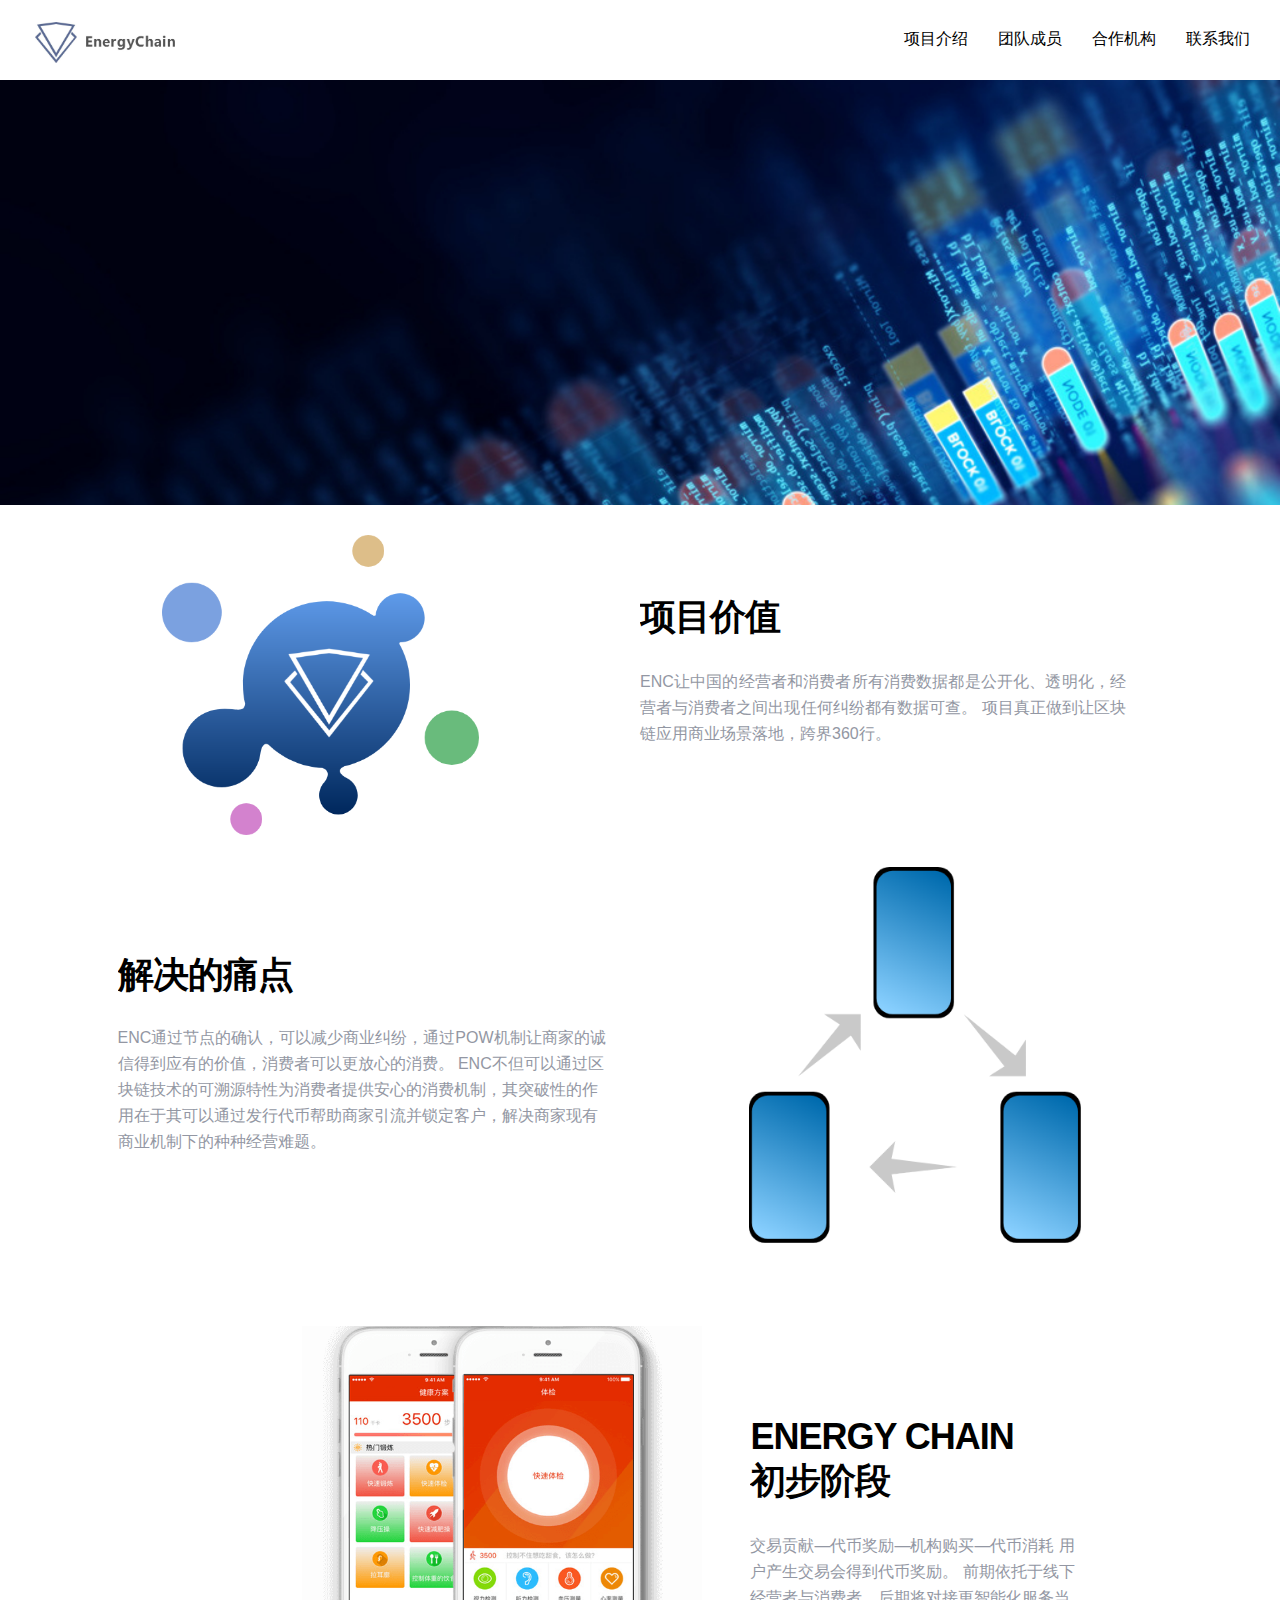
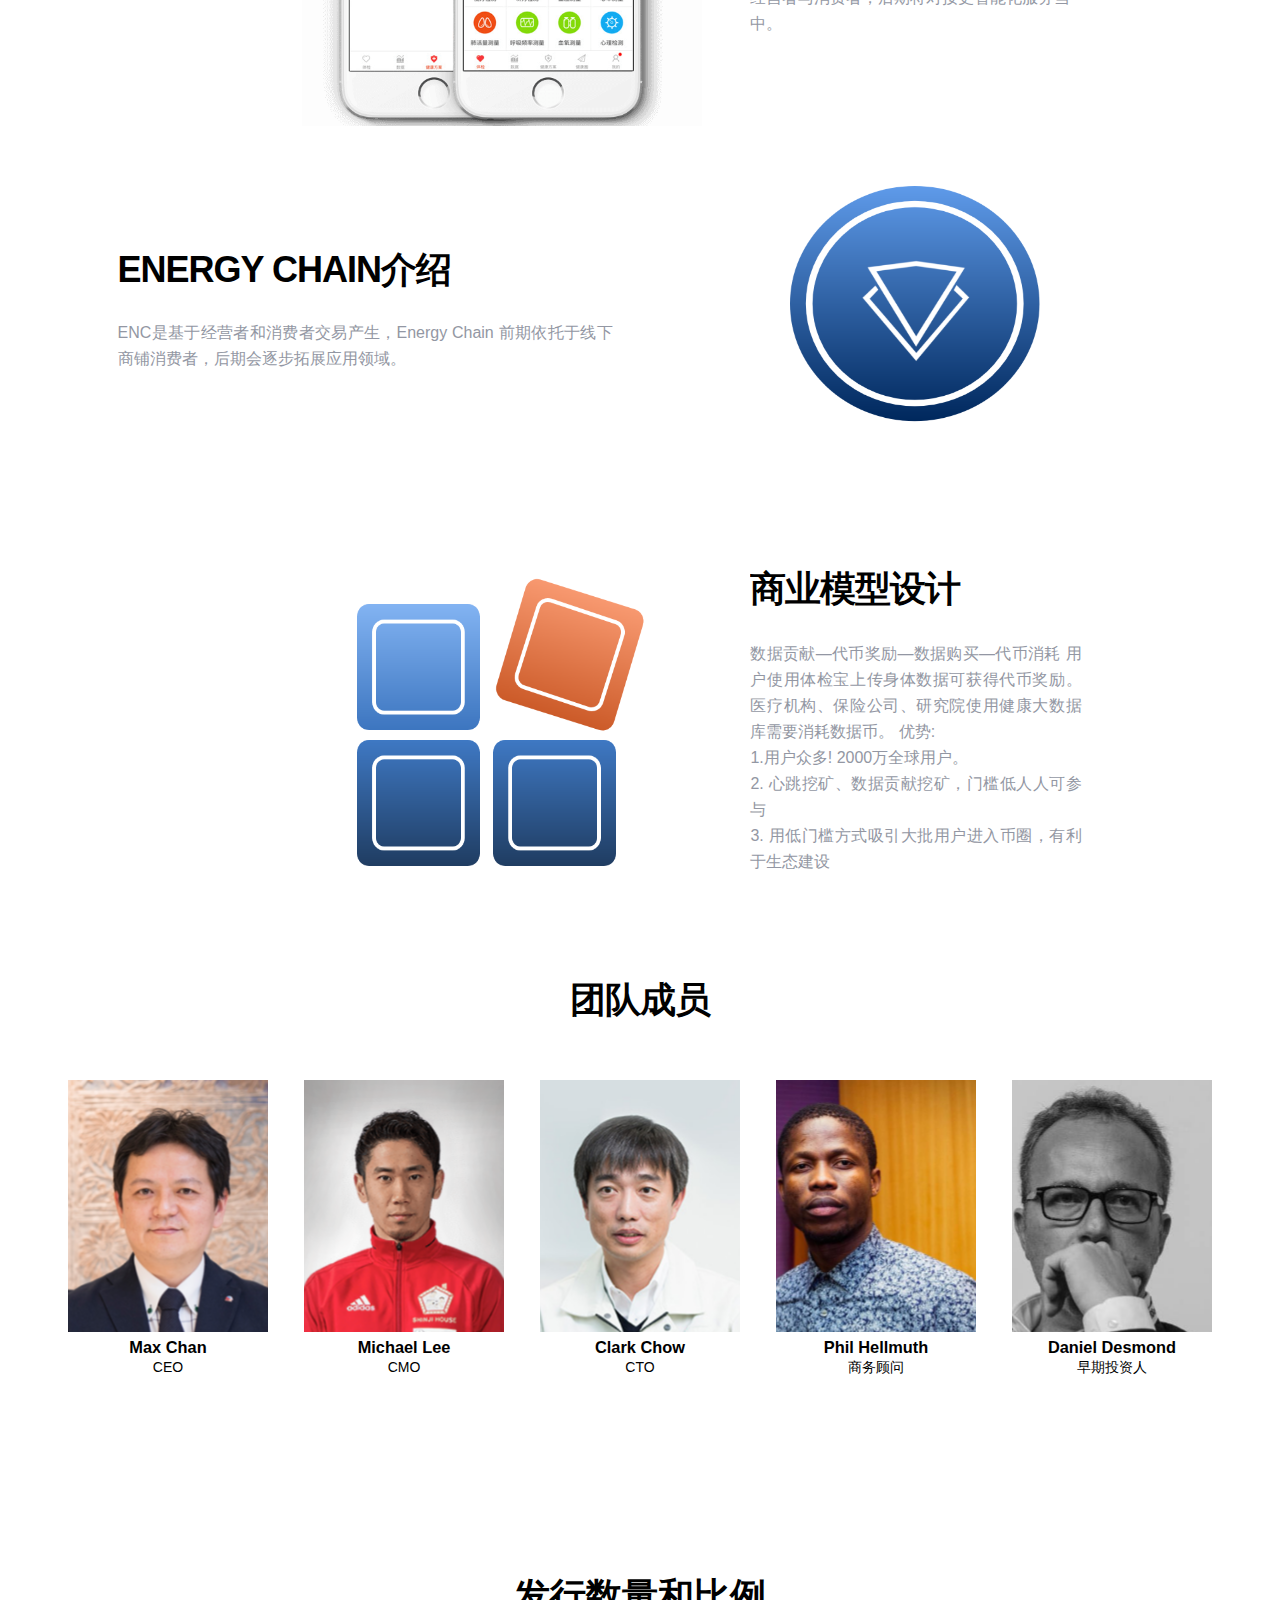
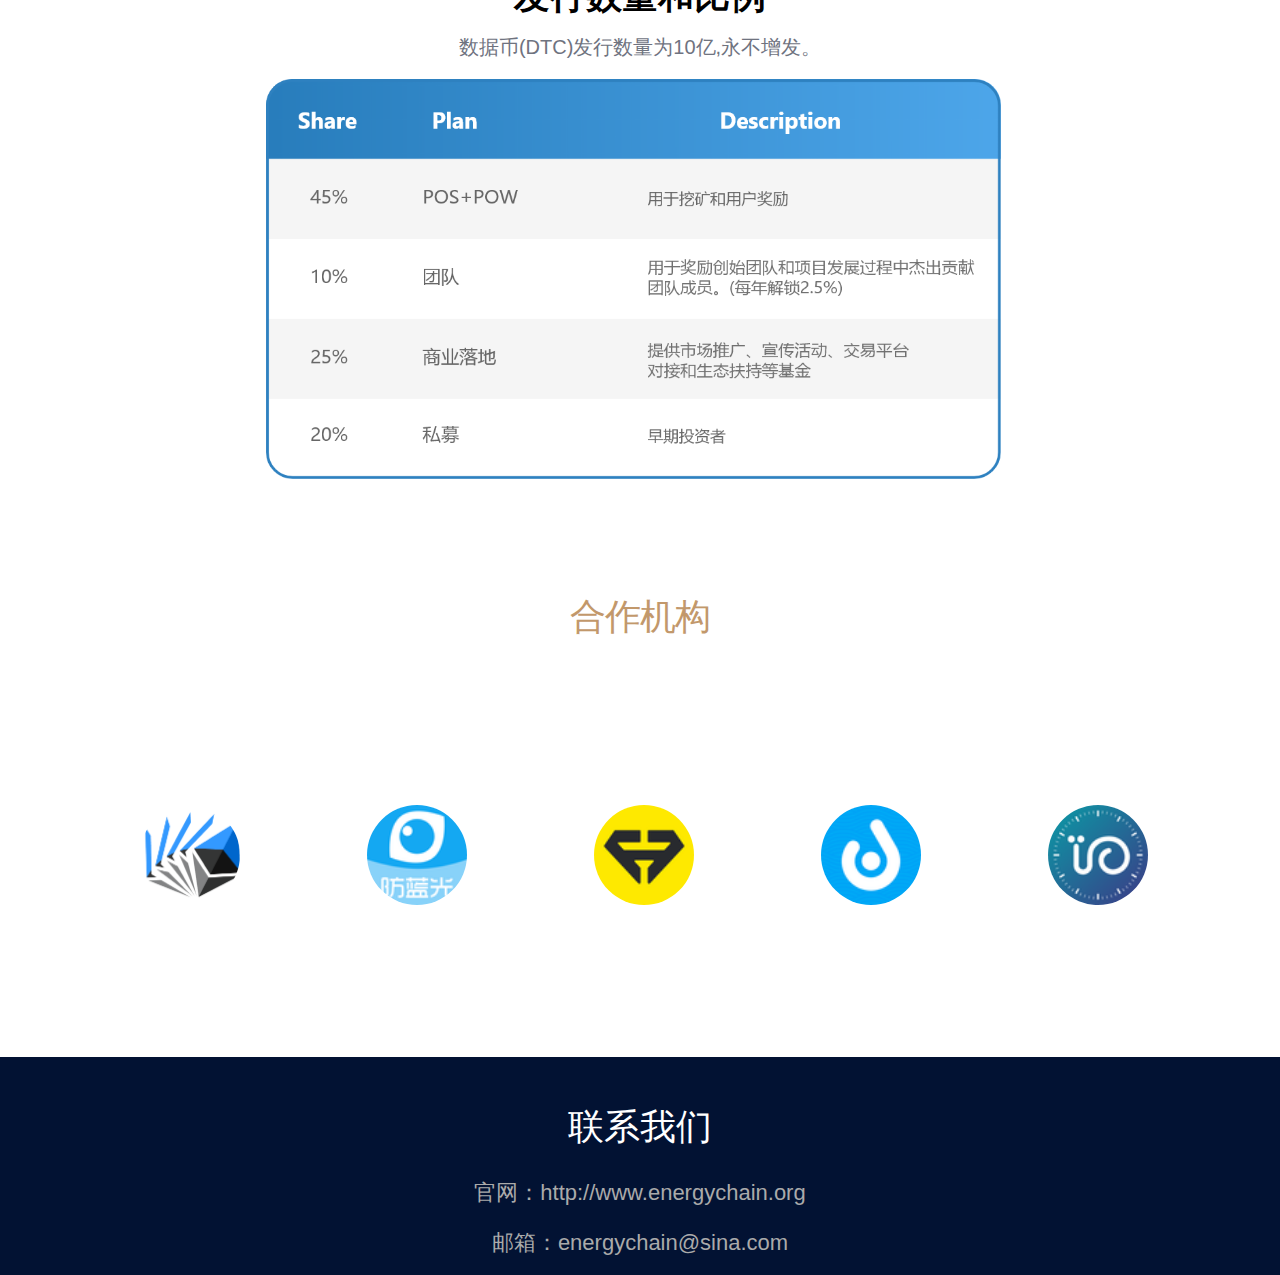
==== commit 2c624727: "version one" ====
--- a/index.htm
+++ b/index.htm
@@ -131,9 +131,9 @@
 <li id="menu-item-166" class="menu-item menu-item-type-custom menu-item-object-custom current-menu-item current_page_item menu-item-home menu-item-166"><a >Ticwear OS</a></li>
 </ul>
 		<ul id="menu-right" class="main-menu-right">
-			<li style="margin-left:40px;" id="menu-item-171" class="menu-item menu-item-type-custom menu-item-object-custom current-menu-item current_page_item menu-item-home menu-item-169">
+			<!--<li style="margin-left:40px;" id="menu-item-171" class="menu-item menu-item-type-custom menu-item-object-custom current-menu-item current_page_item menu-item-home menu-item-169">
 				<a href="../en">English</a>
-			</li>
+			</li>-->
             <li id="menu-item-170" class="menu-item menu-item-type-custom menu-item-object-custom current-menu-item current_page_item menu-item-home menu-item-169">
                 <a href="#footer">联系我们</a>
             </li>
@@ -184,9 +184,9 @@
 					<!--<div class="video"><iframe id="slider-video" src="./Dagadam - Think Beyond_files/201644852.html"></iframe></div>-->
 					<div class="video" style="z-index:1"><img src="images/P1.png" alt=""></div>
 					<div class="slide-info">
-	               <span class="title">Data Coin</span>
+	               <span class="title">Energy Chain (ENC)</span>
 	               <p class="content">
-					   基于区块链分布式储存匿名收集信息，Data Coin 是交互性数据共享，共同汇集数据探索出新型数据模型，并将新型数据模型可在服务市场上进行交易，并且不收取任何费用。
+					   Energy Chain 致力于通过社区、第三方开发者和技术上的创新，打造一个在全球具有影响力的开源社区生态，最终目的是将区块链融入到金融、社交、游戏、物联网等不同行业。能量链是有兼容性的生态社会，并且通过融入监管的逻辑，通过POW机制区块链与现实商业社会的桥梁，实现消费增值，让消费者与商家之间建立起健康的生态经济机制。
 </p>
 					<!--<a data-video="201644852" href="http://dagadam.com/#" class="video-link"><svg xmlns="http://www.w3.org/2000/svg" width="41.977" height="41.977" viewBox="0 0 41.977 41.977"><path d="M18.316 15.56l8.526 5.43-8.526 5.41V15.56zm-1.066-3.05c-.544.03-.968.534-.95 1.132v14.692c-.023.877.846 1.43 1.524.968l11.544-7.346c.694-.418.694-1.517 0-1.935l-11.544-7.345c-.173-.118-.372-.175-.574-.164zM20.99 2.1c10.444 0 18.89 8.443 18.89 18.89s-8.445 18.89-18.89 18.89S2.1 31.434 2.1 20.99 10.542 2.1 20.99 2.1zm0-2.1C9.41 0 0 9.41 0 20.99s9.41 20.988 20.99 20.988 20.988-9.41 20.988-20.99S32.568 0 20.988 0z"></path></svg></a>-->
 	          </div></div>
@@ -208,7 +208,8 @@
 					<div class="content">
 						<p class="title" style="font-size:36px;">项目价值</p>
 						<p>
-							Data Coin 按照数据收集—分析报告—统计分析—数据发掘等一系列科学分析方法，开发的智能合约，实现“一秒总结”为各行业作出最精准的报告，大大方便个人或机构调取和使用，极大地降低了数据分析、采集的时间成本和跨行业的复杂情况。
+							ENC让中国的经营者和消费者所有消费数据都是公开化、透明化，经营者与消费者之间出现任何纠纷都有数据可查。
+项目真正做到让区块链应用商业场景落地，跨界360行。
 </p>
 					</div>
 					<span class="line" style="display: none">DAGADAM - THINK BEYOND</span>
@@ -233,7 +234,8 @@
 <div class="slide">
 				<p class="title " style='text-align: left;font-size:36px;'>解决的痛点</p>
 				<p class="info "  style='text-align: left;'>
-					人类产生的数据对商业价值是不可估量的，由于探索收集信息的方法隐蔽，导致个人信息泄露，我们通过Data Coin 研发的“无触碰+分布式收集”组件可很好的规避此现象。并且对调用者进行二次隔离验证，保证数据模型输出的安全。
+					ENC通过节点的确认，可以减少商业纠纷，通过POW机制让商家的诚信得到应有的价值，消费者可以更放心的消费。
+ENC不但可以通过区块链技术的可溯源特性为消费者提供安心的消费机制，其突破性的作用在于其可以通过发行代币帮助商家引流并锁定客户，解决商家现有商业机制下的种种经营难题。
 				</p>
 			</div>
 
@@ -257,17 +259,16 @@
 						</div>
 						<div class="section-info">
 							<!--<p class="section-title">ABOUT THE PROJECT</p>-->
-							<img src="images/logo1.png" alt="" style="width: 140px;">
 							<div class="section-slider">
 								<div class="slider">
 
 									<div class="slide">
 										<div class="content">
-											<p class="title" style="font-size:36px;">Data Coin <br>初步阶段
+											<p class="title" style="font-size:36px;">Energy Chain <br>初步阶段
 											</p>
 											<div class="info ">
 												<p style='text-align: left;'>
-													现与全球热门App“体检宝”达成合作，目前试运行 Data Coin 协议中的组件与调用者的应用流程，将逐步拓展数据对接入口与调用者的关系。 “体检宝”是全球用户最多的医疗工具类APP，全球拥有超过2000万名用户，“体检宝”APP使用手机摄像头、陀螺仪、重力加速度计、话筒等传感器完成用户心率、血压、肺活量、血养等多种健康数据的采集与检测。
+													交易贡献—代币奖励—机构购买—代币消耗 用户产生交易会得到代币奖励。 前期依托于线下经营者与消费者，后期将对接更智能化服务当中。
 												</p>
 											</div>
 										</div>
@@ -289,9 +290,9 @@
 							<div class="design-slider">
 
 								<div class="slide">
-									<p class="title " style="font-size:36px;text-align: left;">DTC数据币介绍</p>
+									<p class="title " style="font-size:36px;text-align: left;">Energy Chain介绍</p>
 									<p class="info " style="text-align: justify">
-										数据币是于数据交换的区块链协议代币，数据币前期发展依托于“体检宝”APP，后期会逐渐拓展应领域。 </p>
+										ENC是基于经营者和消费者交易产生，Energy Chain 前期依托于线下商铺消费者，后期会逐步拓展应用领域。</p>
 								</div>
 
 							</div>
@@ -831,12 +832,12 @@
     <div class="logo-footer">
 		<p class="title" style="font-size: 36px; line-height: 40px; color: #FFFFFF">联系我们</p>
     </div>
-    <div class="footer-social-links">
-        <a target="_blank" href="https://twitter.com/dt_coin"  style='background:url(images/footer2.png) center center no-repeat; background-size:contain;'></a>
-        <a target="_blank" href="https://www.facebook.com/Dtcoin-2036709999896933" style='background:url(images/footer3.png) center center no-repeat; background-size:contain;'></a>
-		<a target="_blank"  style='background:url(images/footer1.png) center center no-repeat; background-size:contain;'></a>
-		<a  target="_blank"  style='display:none; background:url(images/footer1.png) center center no-repeat; background-size:contain;'><svg  width="25.477" height="22.436" viewBox="0 0 20.847 20.847"><path d="M17.81 2.018c2.018.053 3.027 1.198 3.037 3.438 0 .147-.005.3-.013.457-.09 1.9-1.502 4.486-4.245 7.76-2.83 3.43-5.23 5.147-7.2 5.156-1.227 0-2.245-1.05-3.062-3.152l-.858-2.88-.848-2.876C3.997 7.838 3.33 6.798 2.616 6.798c-.156 0-.697.304-1.626.91L0 6.538 1.536 5.26 3.046 4C4.4 2.914 5.43 2.328 6.137 2.24c.093-.01.187-.012.283-.012 1.448 0 2.353 1.04 2.708 3.124.198 1.188.362 2.154.495 2.896.13.744.237 1.262.323 1.557.48 1.97.995 2.96 1.55 2.968.426 0 1.082-.642 1.968-1.926.866-1.32 1.332-2.296 1.392-2.932.02-.13.026-.25.026-.362 0-.86-.474-1.29-1.418-1.29-.48 0-.99.102-1.537.3.98-3.022 2.864-4.535 5.65-4.545h.234z"></path></svg></a>
-        <a target="_blank" style="display: none"><svg  width="25.477" height="22.436" viewBox="0 0 20.091 17.545"><path d="M18.732 4.844c-.345-1.33-.837-1.84-2.027-2.024-.686-.098-3.9-.223-6.512-.223-2.614 0-5.865.125-6.552.223-1.19.184-1.905.695-2.25 2.024-.115.446-.345 2.892-.345 3.827v.206c0 .933.248 3.38.364 3.827.344 1.328 1.035 1.84 2.225 2.025.685.096 4 .222 6.612.222 2.614 0 5.915-.125 6.6-.222 1.19-.185 1.534-.697 1.877-2.025.117-.448.32-2.894.32-3.827V8.67c0-.934-.197-3.38-.312-3.826zm-10.9 7.084V5.562l6.18 3.107-6.18 3.258z"></path></svg></a>
+    <div class="">
+	<br/><br/>
+		<p style="font-size: 22px; color: #AAAAAA">官网：<a href="http://www.energychain.org">http://www.energychain.org</a>
+			<br/><br/>
+			邮箱：energychain@sina.com
+		</p>
 
     </div>
     <div class="menu-footer-container" style="display: none"><ul id="menu-footer" class="footer-menu"><li id="menu-item-176" class="menu-item menu-item-type-custom menu-item-object-custom current-menu-item current_page_item menu-item-home menu-item-176"><a href="http://dagadam.com/#about">About Dagadam</a></li>
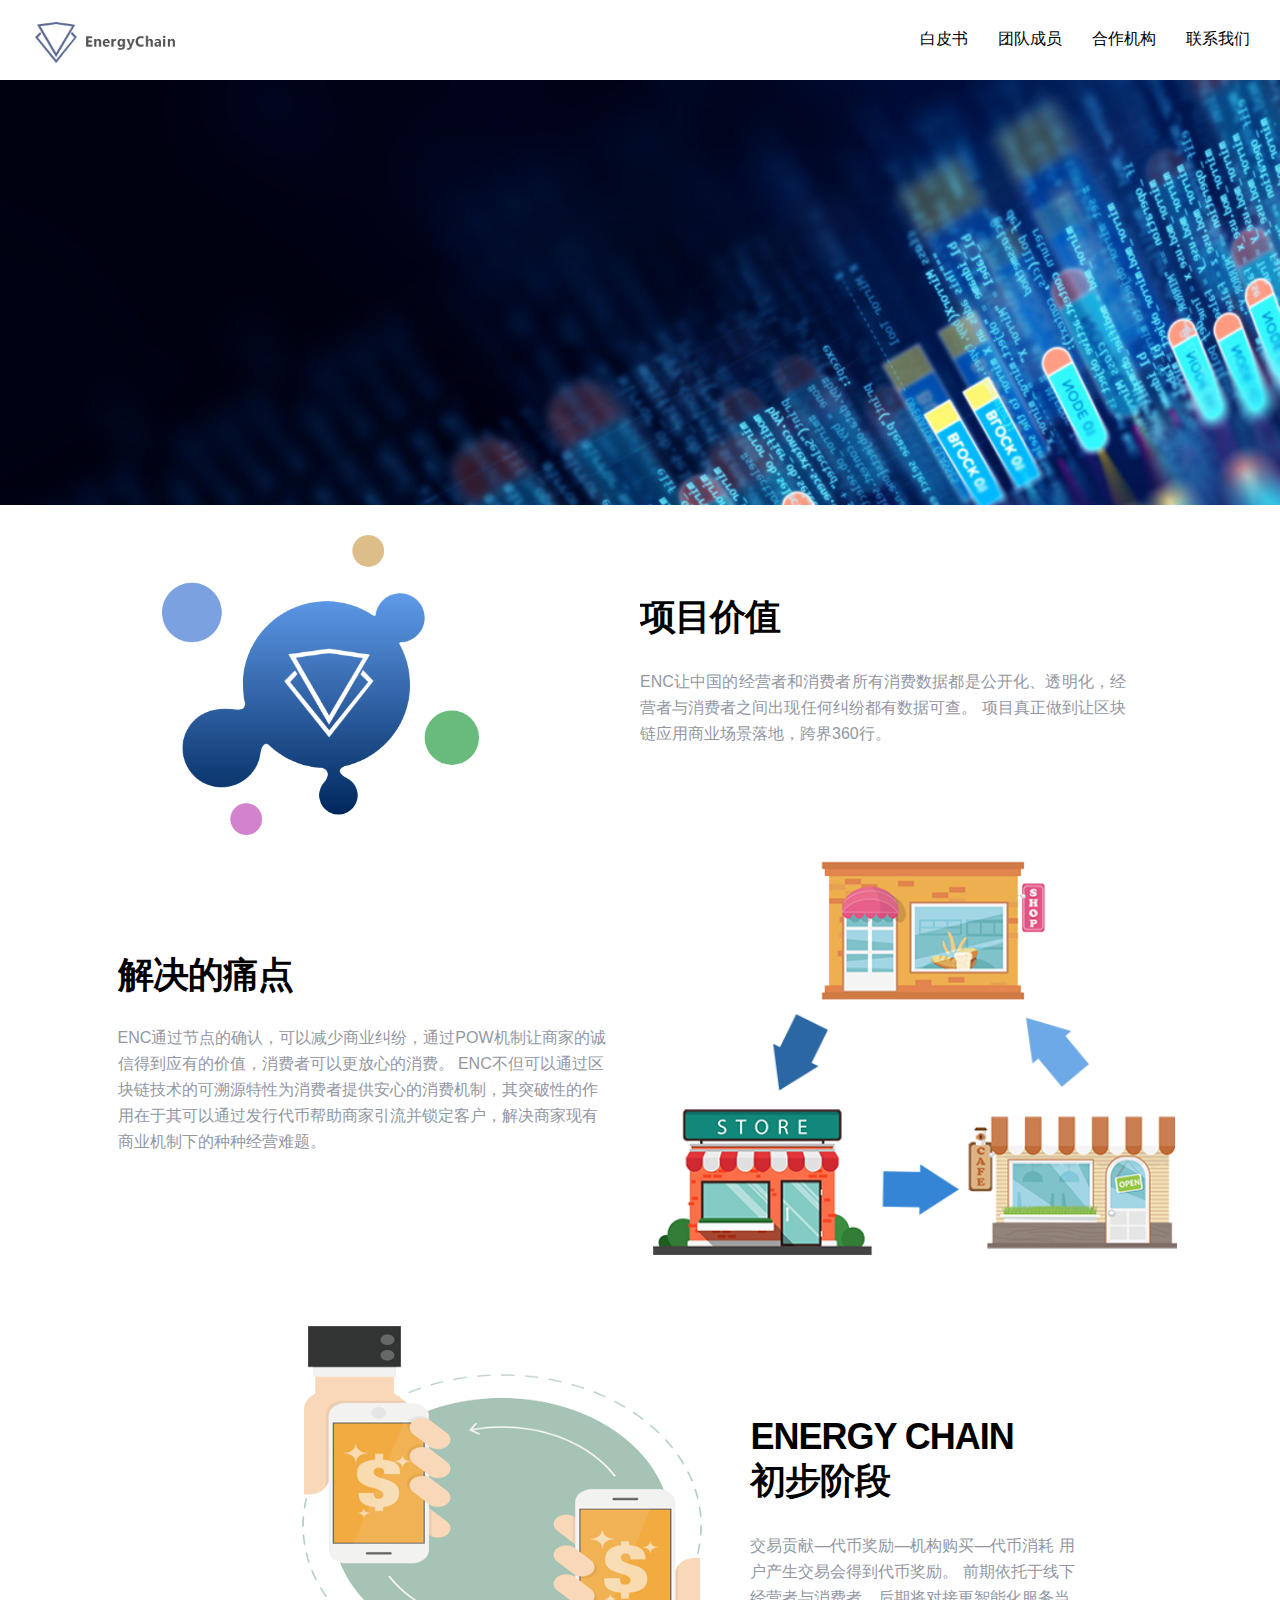
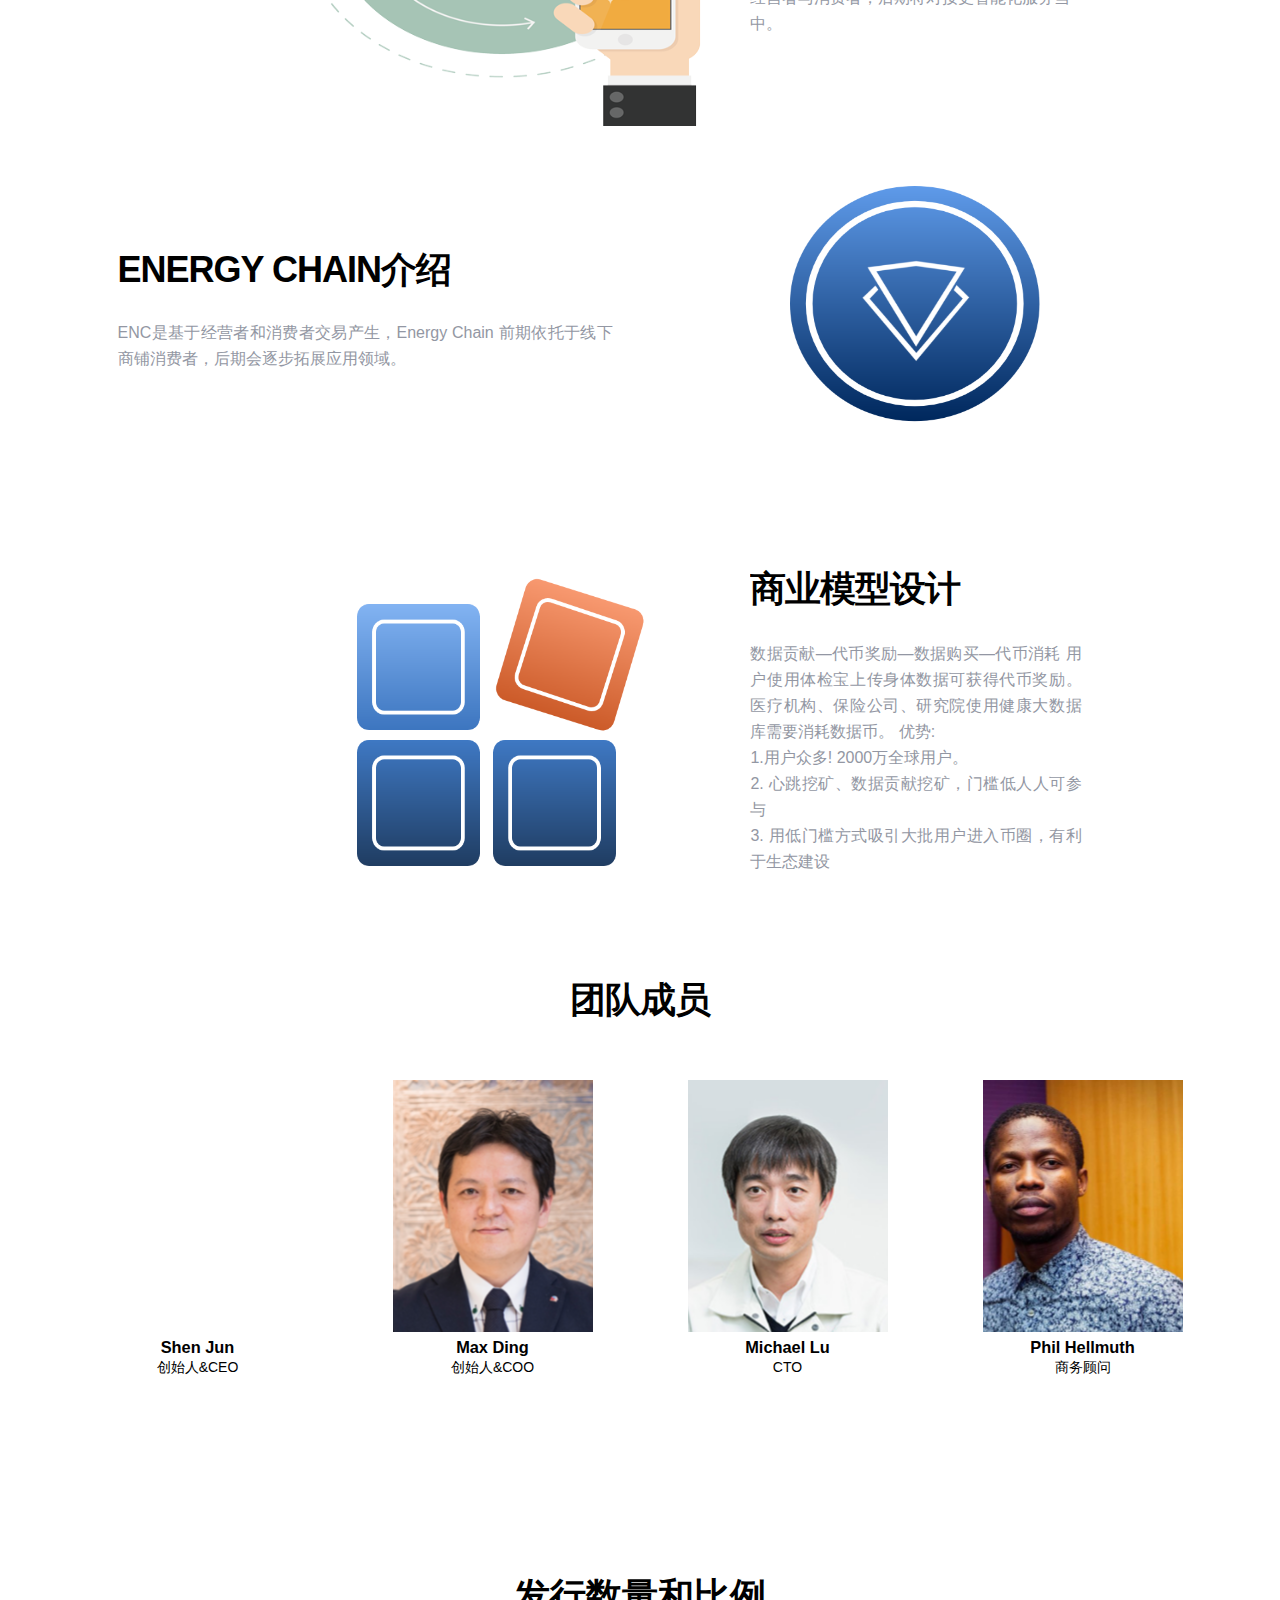
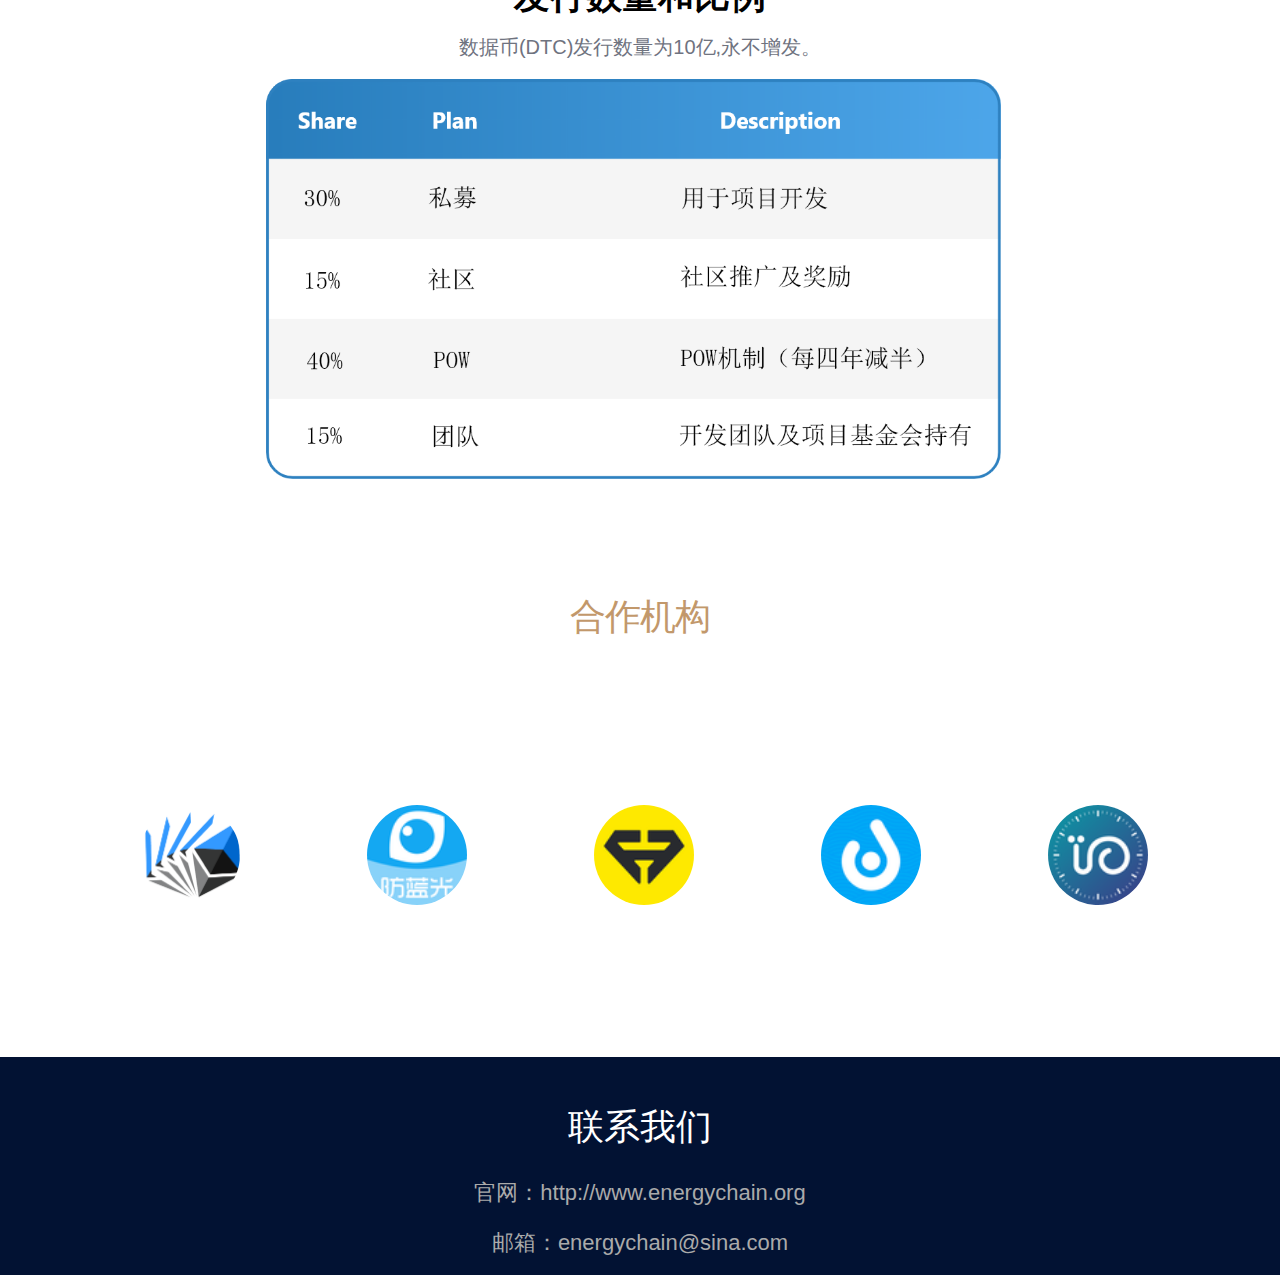
==== commit 5071feaf: "plan change" ====
--- a/index.htm
+++ b/index.htm
@@ -1,7 +1,7 @@
 <!DOCTYPE html>
 <!-- saved from url=(0019)http://dagadam.com/ -->
 <html lang="en"><head><meta http-equiv="Content-Type" content="text/html; charset=UTF-8">
-	<title>Data Coin Project</title>
+	<title>Energy Chain</title>
     <meta name="viewport" content=" initial-scale=1.0, maximum-scale=1.0, user-scalable=no">
     <meta name="author" content="Quart Creative Agency">
     <style>
@@ -144,7 +144,7 @@
                 <a href="#tuandui">团队成员</a>
             </li>
 			<li id="menu-item-167" class="menu-item menu-item-type-custom menu-item-object-custom current-menu-item current_page_item menu-item-home menu-item-167">
-                <a  href="#about">项目介绍</a>
+                <a  href="http://holyshit.oss-cn-shanghai.aliyuncs.com/energychain-whitepaper.pdf">白皮书</a>
             </li>
 
 
@@ -356,11 +356,10 @@
 	<div class="tuandui" id="tuandui">
 	<p class='title' style="font-size:36px;color:#000;font-weight:900;">团队成员</p>
 		<ul>
-			<li><div  style="width:100%;height:68%; background:url(images/founder1.png) top center no-repeat"  alt=""></div> <div class="des"> <h3>Max Chan</h3>CEO</div></li>
-			<li><div  style="width:100%;height:68%; background:url(images/founder2.png) top center no-repeat"  alt=""></div> <div class="des"> <h3>Michael Lee</h3>CMO</div></li>
-			<li><div  style="width:100%;height:68%; background:url(images/founder3.png) top center no-repeat"  alt=""></div> <div class="des"> <h3>Clark Chow</h3>CTO</div></li>
+			<li><div  style="width:100%;height:68%; background:url(images/founder5.jpg) top center no-repeat"  alt=""></div> <div class="des"> <h3>Shen Jun</h3>创始人&CEO</div></li>
+			<li><div  style="width:100%;height:68%; background:url(images/founder1.png) top center no-repeat"  alt=""></div> <div class="des"> <h3>Max Ding</h3>创始人&COO</div></li>
+			<li><div  style="width:100%;height:68%; background:url(images/founder3.png) top center no-repeat"  alt=""></div> <div class="des"> <h3>Michael Lu</h3>CTO</div></li>
 			<li><div  style="width:100%;height:68%; background:url(images/founder4.png) top center no-repeat"  alt=""></div> <div class="des"> <h3>Phil Hellmuth</h3>商务顾问</div></li>
-			<li><div  style="width:100%;height:68%; background:url(images/founder5.png) top center no-repeat"  alt=""></div> <div class="des"> <h3>Daniel Desmond</h3>早期投资人</div></li>
 
 
 		</ul>
@@ -846,7 +845,7 @@
 <li id="menu-item-179" class="menu-item menu-item-type-custom menu-item-object-custom current-menu-item current_page_item menu-item-home menu-item-179"><a href="http://dagadam.com/#technical2">Specifications</a></li>
 <li id="menu-item-180" class="menu-item menu-item-type-custom menu-item-object-custom current-menu-item current_page_item menu-item-home menu-item-180"><a href="http://dagadam.com/#founders">Founders</a></li>
 <li id="menu-item-181" class="menu-item menu-item-type-custom menu-item-object-custom current-menu-item current_page_item menu-item-home menu-item-181"><a href="http://dagadam.com/#subscribe">Subscribe</a></li>
-</ul></div>    <div style="display:none" class="copyright">© 2017 DAGADAM. All Rights Reserved. <span class="quart"> Proudly Crafted by <a  target="_blank">data coin</a></span></div>
+</ul></div>    <div style="display:none" class="copyright">© 2017 DAGADAM. All Rights Reserved. <span class="quart"> Proudly Crafted by <a  target="_blank">energy chain</a></span></div>
 </footer>
 
 
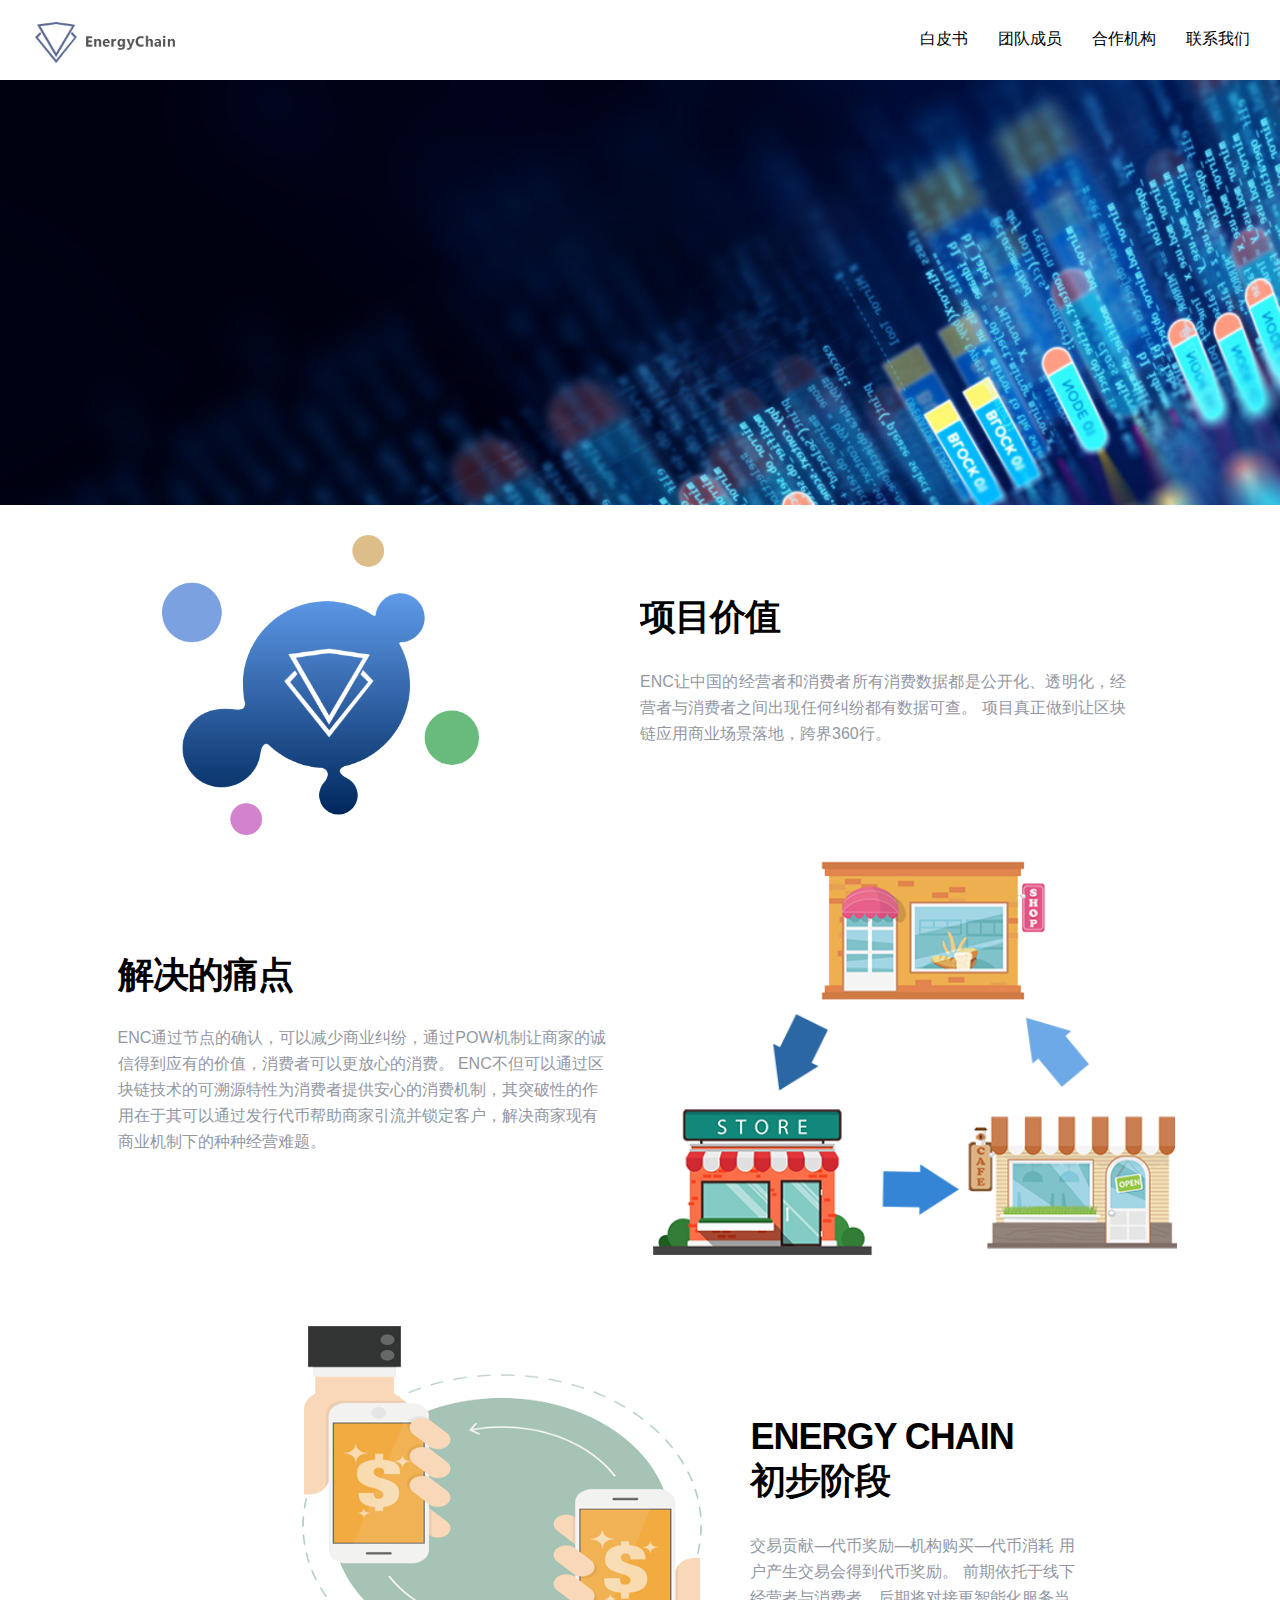
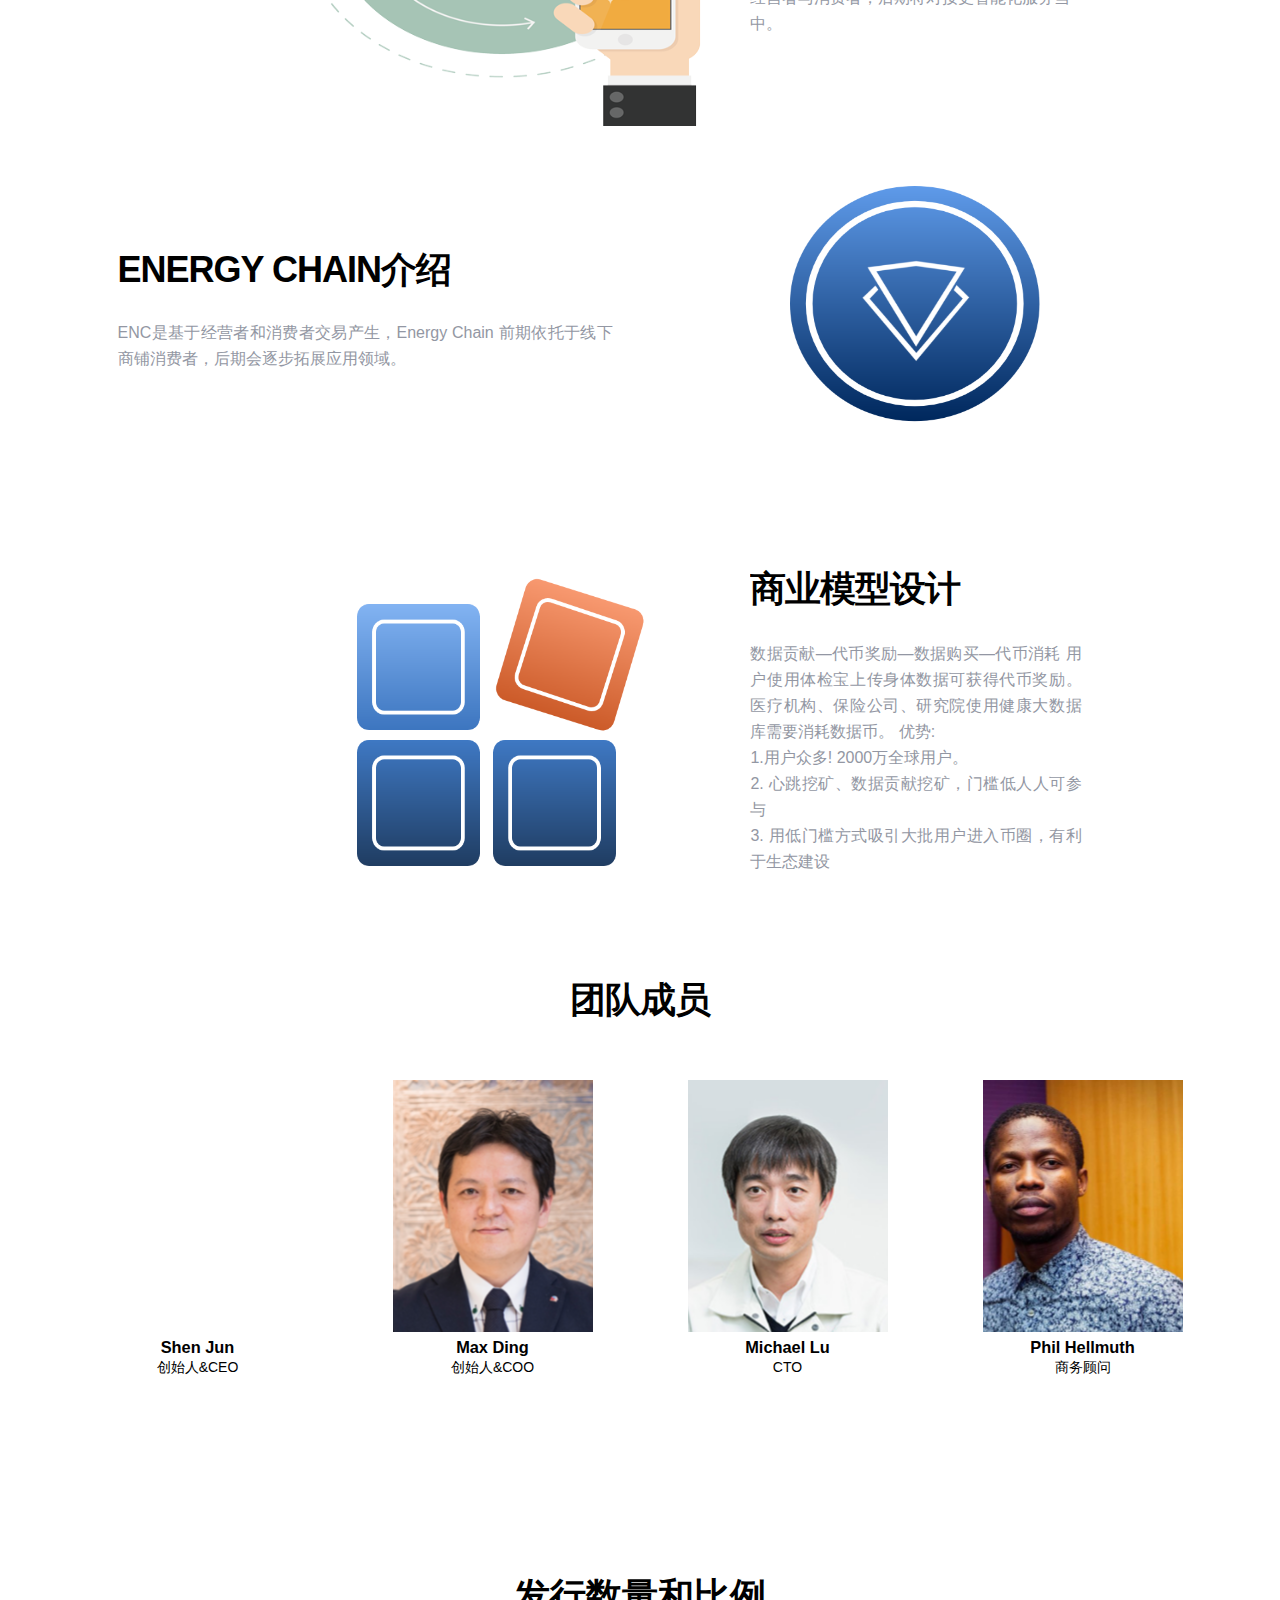
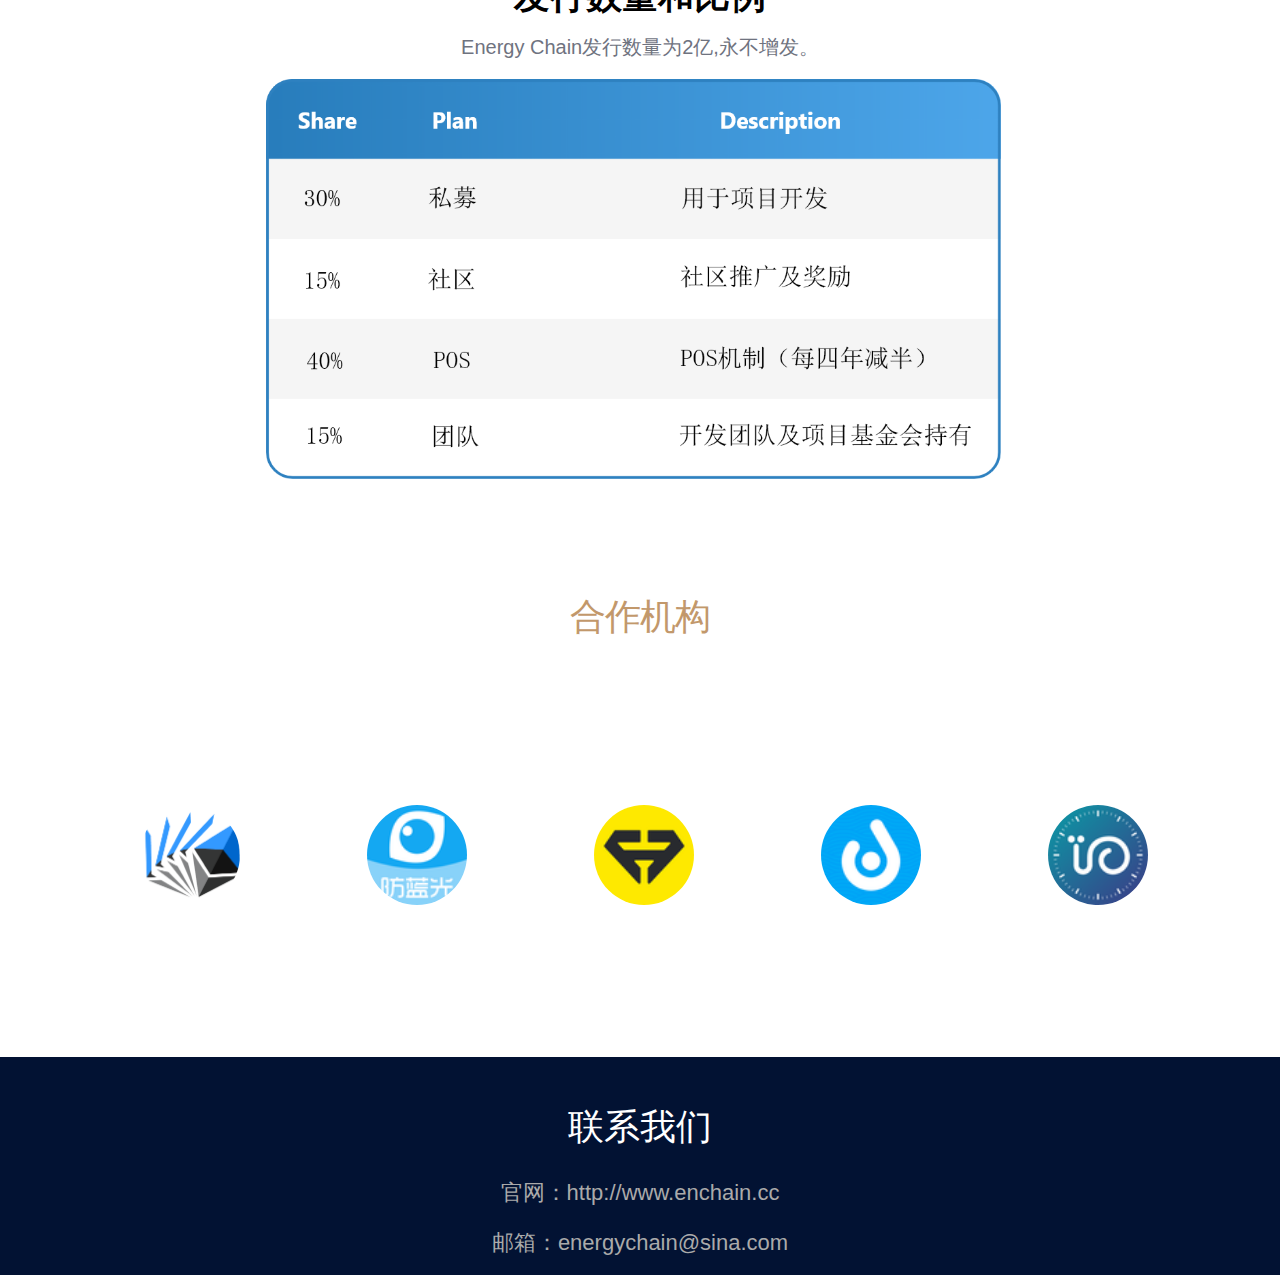
==== commit 2fbbedc8: "domain change" ====
--- a/index.htm
+++ b/index.htm
@@ -383,7 +383,7 @@
 			</div>
 		</div>-->
 		<div style="text-align: center;text-transform:none;color:#000;font-size:36px;font-weight:900;">发行数量和比例</div>
-		<div  style="text-align: center;margin:20px 0;font-size:20px;">数据币(DTC)发行数量为10亿,永不增发。</div>
+		<div  style="text-align: center;margin:20px 0;font-size:20px;">Energy Chain发行数量为2亿,永不增发。</div>
 	</div>
 	<div class="section-image threeimage" id="cctv" style="margin: 0 auto;background: url(images/p44.png) center center no-repeat;background-size: contain;height: 400px;
     width: 90%;">
@@ -833,7 +833,7 @@
     </div>
     <div class="">
 	<br/><br/>
-		<p style="font-size: 22px; color: #AAAAAA">官网：<a href="http://www.energychain.org">http://www.energychain.org</a>
+		<p style="font-size: 22px; color: #AAAAAA">官网：<a href="http://www.energychain.org">http://www.enchain.cc</a>
 			<br/><br/>
 			邮箱：energychain@sina.com
 		</p>
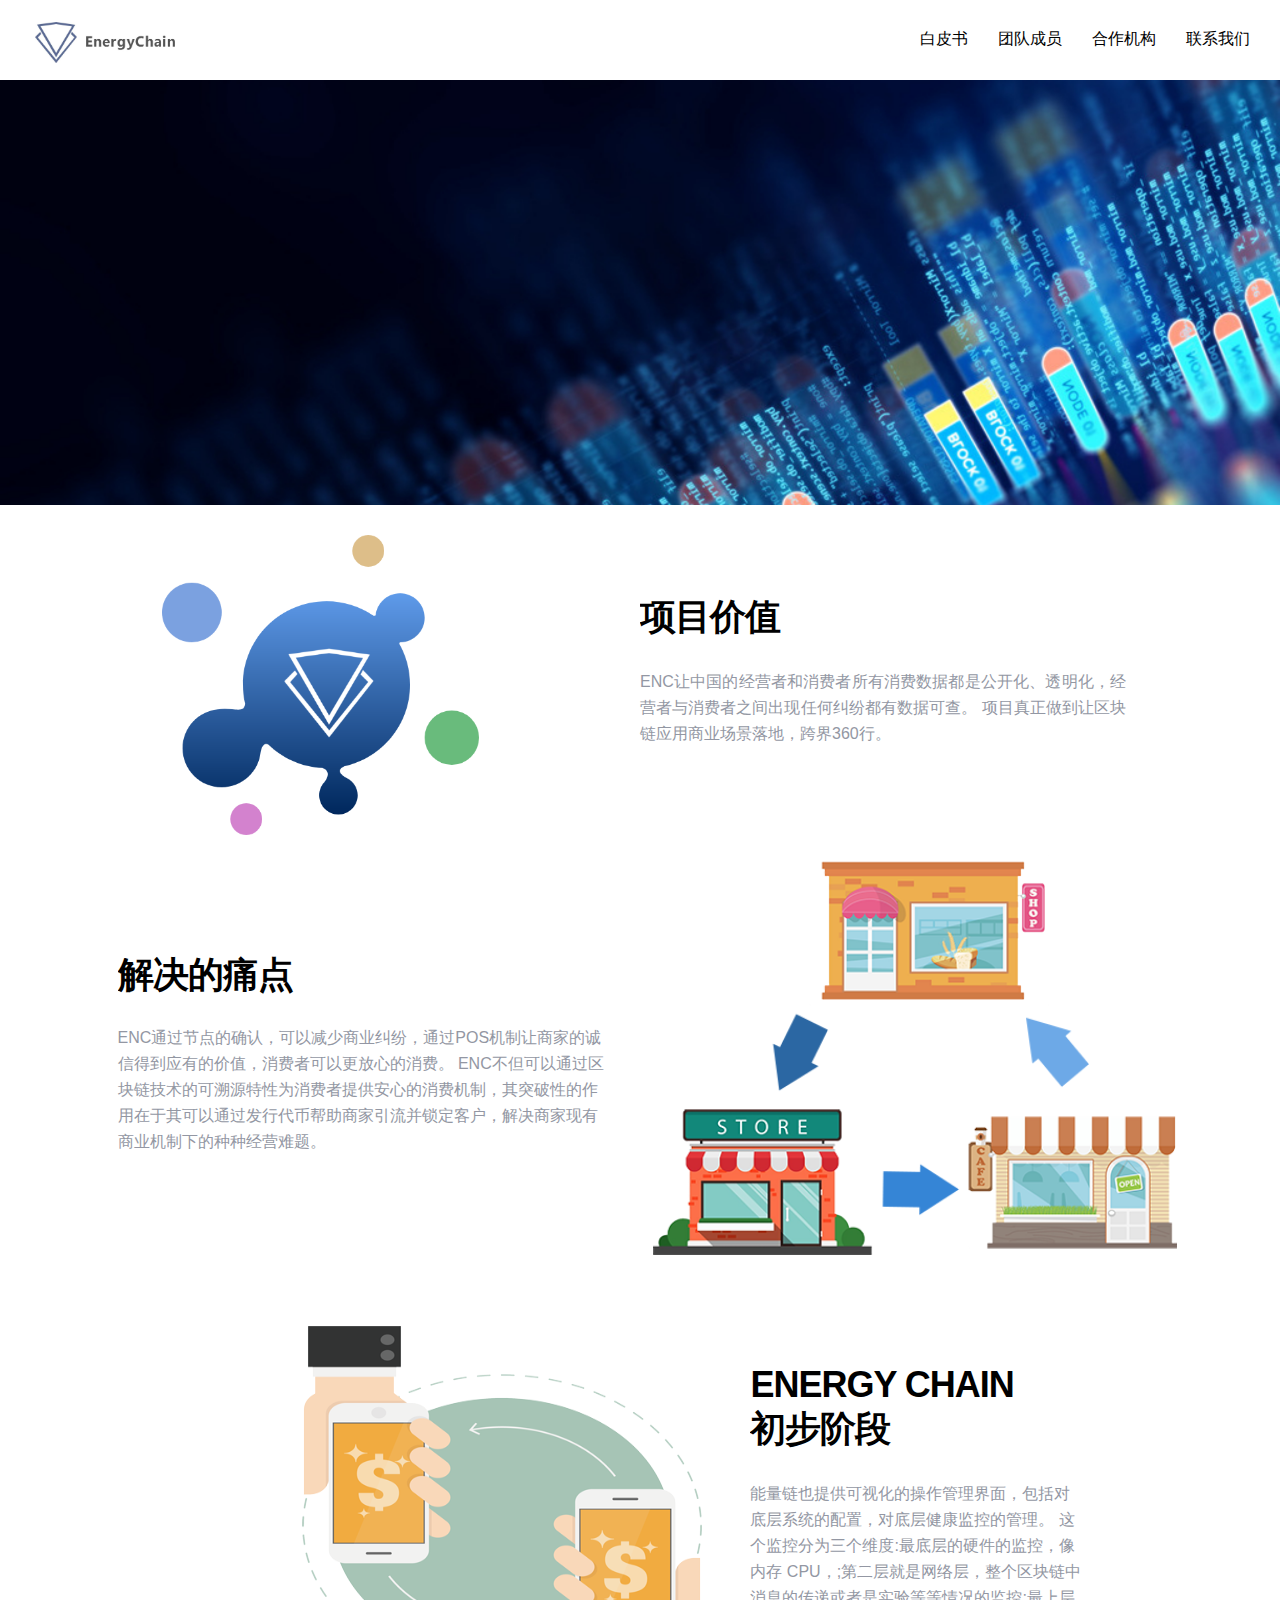
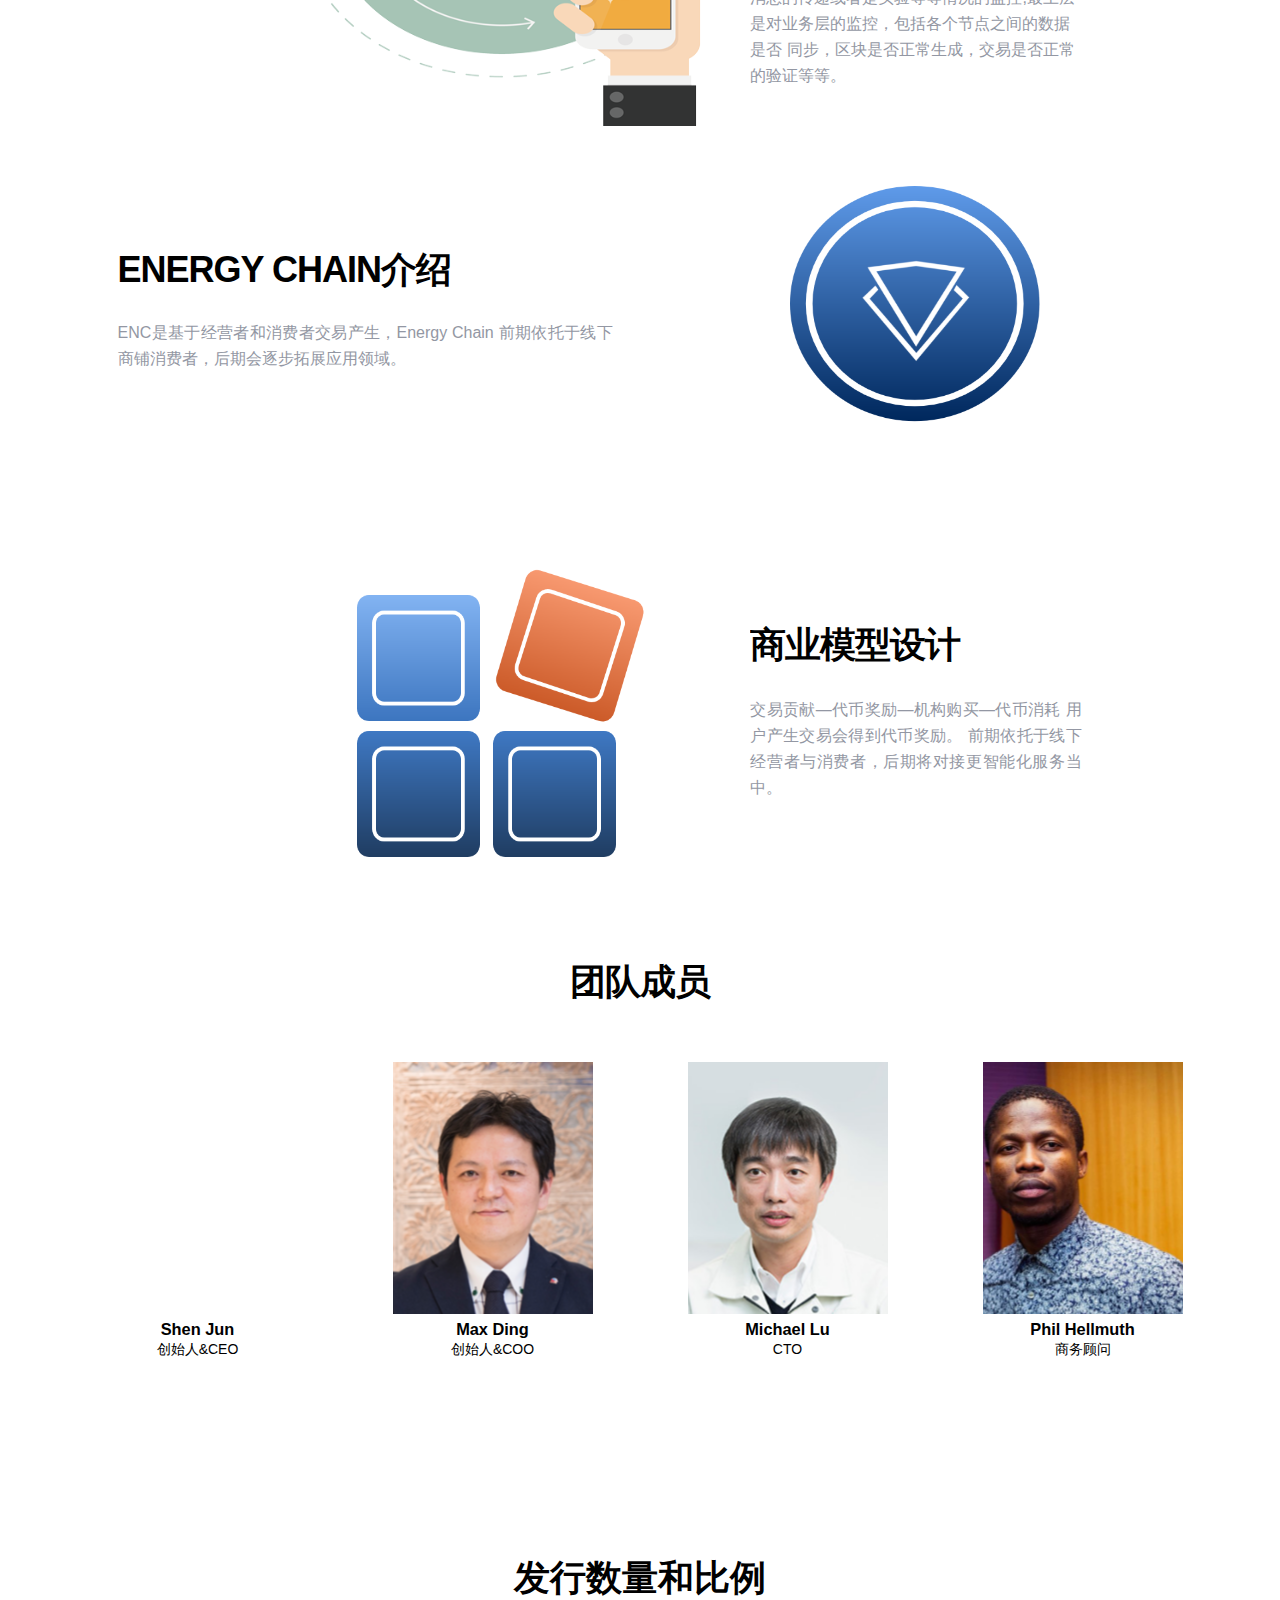
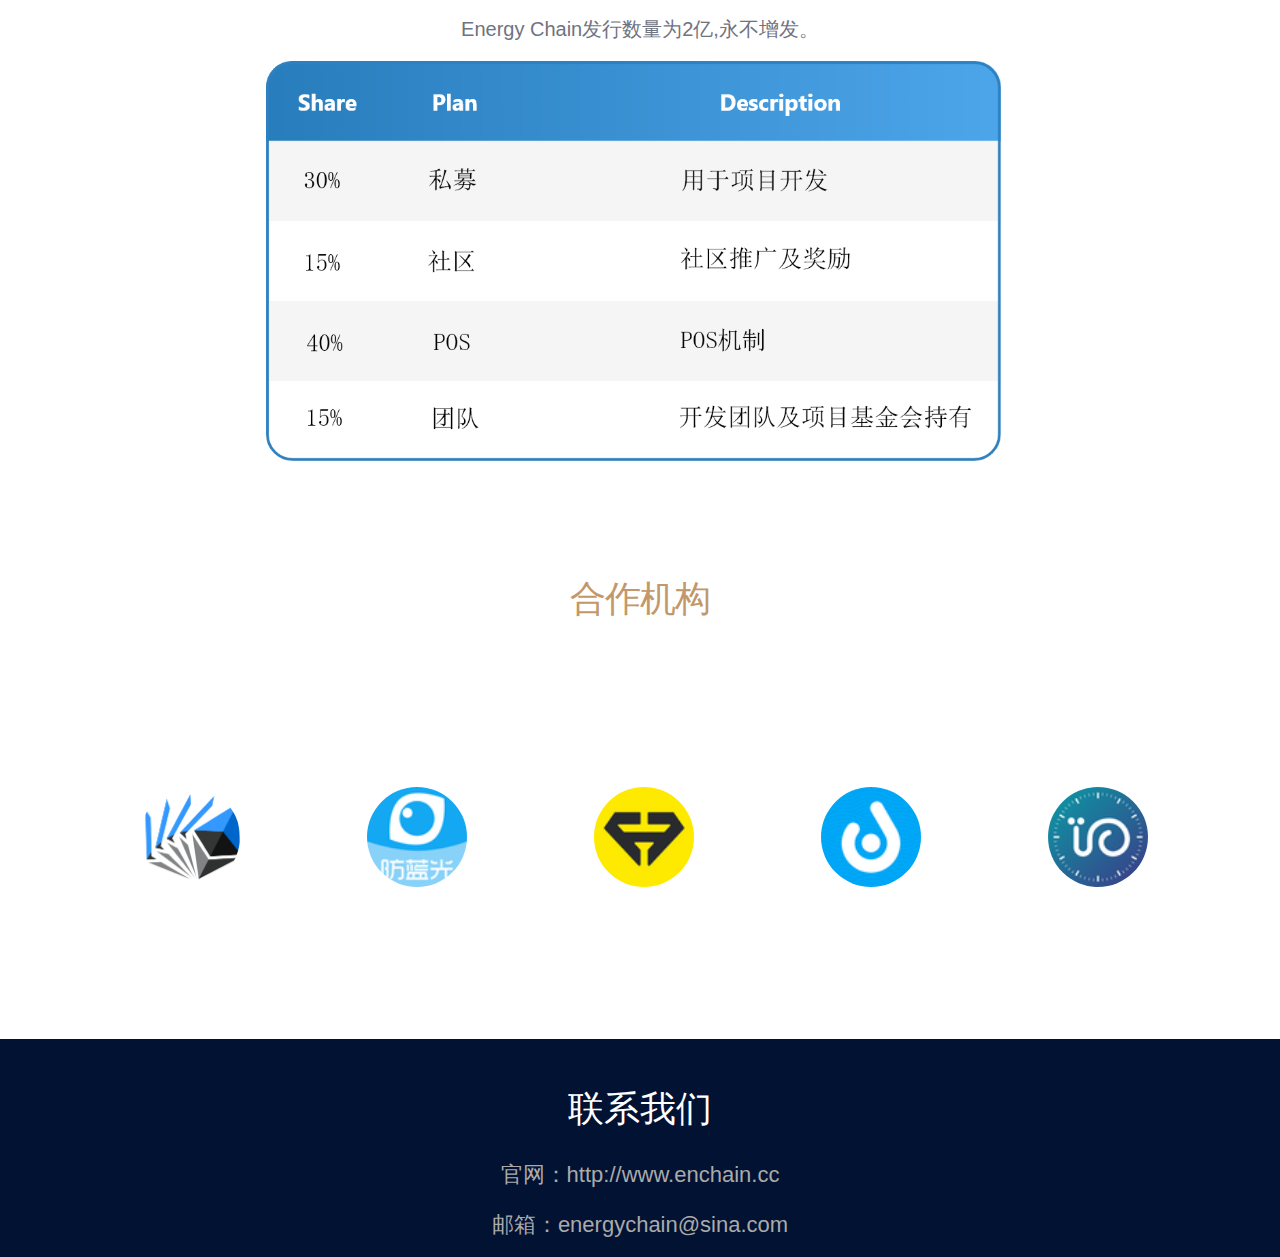
==== commit 1827bff3: "slight changes" ====
--- a/index.htm
+++ b/index.htm
@@ -186,7 +186,7 @@
 					<div class="slide-info">
 	               <span class="title">Energy Chain (ENC)</span>
 	               <p class="content">
-					   Energy Chain 致力于通过社区、第三方开发者和技术上的创新，打造一个在全球具有影响力的开源社区生态，最终目的是将区块链融入到金融、社交、游戏、物联网等不同行业。能量链是有兼容性的生态社会，并且通过融入监管的逻辑，通过POW机制区块链与现实商业社会的桥梁，实现消费增值，让消费者与商家之间建立起健康的生态经济机制。
+					   Energy Chain 致力于通过社区、第三方开发者和技术上的创新，打造一个在全球具有影响力的开源社区生态，最终目的是将区块链融入到金融、社交、游戏、物联网等不同行业。能量链是有兼容性的生态社会，并且通过融入监管的逻辑，通过POS机制区块链与现实商业社会的桥梁，实现消费增值，让消费者与商家之间建立起健康的生态经济机制。
 </p>
 					<!--<a data-video="201644852" href="http://dagadam.com/#" class="video-link"><svg xmlns="http://www.w3.org/2000/svg" width="41.977" height="41.977" viewBox="0 0 41.977 41.977"><path d="M18.316 15.56l8.526 5.43-8.526 5.41V15.56zm-1.066-3.05c-.544.03-.968.534-.95 1.132v14.692c-.023.877.846 1.43 1.524.968l11.544-7.346c.694-.418.694-1.517 0-1.935l-11.544-7.345c-.173-.118-.372-.175-.574-.164zM20.99 2.1c10.444 0 18.89 8.443 18.89 18.89s-8.445 18.89-18.89 18.89S2.1 31.434 2.1 20.99 10.542 2.1 20.99 2.1zm0-2.1C9.41 0 0 9.41 0 20.99s9.41 20.988 20.99 20.988 20.988-9.41 20.988-20.99S32.568 0 20.988 0z"></path></svg></a>-->
 	          </div></div>
@@ -234,7 +234,7 @@
 <div class="slide">
 				<p class="title " style='text-align: left;font-size:36px;'>解决的痛点</p>
 				<p class="info "  style='text-align: left;'>
-					ENC通过节点的确认，可以减少商业纠纷，通过POW机制让商家的诚信得到应有的价值，消费者可以更放心的消费。
+					ENC通过节点的确认，可以减少商业纠纷，通过POS机制让商家的诚信得到应有的价值，消费者可以更放心的消费。
 ENC不但可以通过区块链技术的可溯源特性为消费者提供安心的消费机制，其突破性的作用在于其可以通过发行代币帮助商家引流并锁定客户，解决商家现有商业机制下的种种经营难题。
 				</p>
 			</div>
@@ -268,7 +268,7 @@
 											</p>
 											<div class="info ">
 												<p style='text-align: left;'>
-													交易贡献—代币奖励—机构购买—代币消耗 用户产生交易会得到代币奖励。 前期依托于线下经营者与消费者，后期将对接更智能化服务当中。
+												能量链也提供可视化的操作管理界面，包括对底层系统的配置，对底层健康监控的管理。 这个监控分为三个维度:最底层的硬件的监控，像内存 CPU，;第二层就是网络层，整个区块链中 消息的传递或者是实验等等情况的监控;最上层是对业务层的监控，包括各个节点之间的数据是否 同步，区块是否正常生成，交易是否正常的验证等等。
 												</p>
 											</div>
 										</div>
@@ -324,14 +324,7 @@
 											</p>
 											<div class="info ">
 												<p style="text-align: justify">
-													数据贡献—代币奖励—数据购买—代币消耗
-													用户使用体检宝上传身体数据可获得代币奖励。
-													医疗机构、保险公司、研究院使用健康大数据库需要消耗数据币。
-													优势:<br/>
-													1.用户众多! 2000万全球用户。 -<br/>
-													2. 心跳挖矿、数据贡献挖矿，门槛低人人可参与<br/>
-													3. 用低门槛方式吸引大批用户进入币圈，有利于生态建设</p>
+													交易贡献—代币奖励—机构购买—代币消耗 用户产生交易会得到代币奖励。 前期依托于线下经营者与消费者，后期将对接更智能化服务当中。
 											</div>
 										</div>
 									</div>
@@ -400,12 +393,8 @@
 					<!--<div class="left-top">Dagadam – Mobvoi</div>-->
 					<!--<div class="right-center">DAGADAM - THINK BEYOND</div>-->
 					<div class="frame">
-						<!--<img class="watch-frame" src="./Dagadam - Think Beyond_files/backceasurimici.png" alt="">-->
-						<!--<span>powered by <br> mobvoi</span>-->
-						<!--<img class="poweredby" src="./Dagadam - Think Beyond_files/logo-mobvoi.png" alt="Powered bt Mobvoi">	-->
-					</div>
-				</div>
-				<!--<div class="section-name"><svg xmlns="http://www.w3.org/2000/svg" width="100px" height="22px" viewBox="0 0 557.8 124.6"><style>.st1{fill:#EF2929;}</style><path d="M231.6 124.3c-1-1.9-2-3.7-2.9-5.6-9-21.4-18-42.9-27.1-64.3-1.7-4-3.6-7.8-8.8-8.1-.7 0-1.4-1.3-2.1-2.1 1-.6 1.9-1.7 3-1.7 4.7-.3 9.4-.3 14-.3H227l.6 1.8c-1.5.8-2.8 2.1-4.4 2.5-5.8 1.5-7.1 2.9-5.1 8.3 6 15.9 12.3 31.8 18.5 47.6.4 0 .8 0 1.1-.1.8-1.8 1.7-3.6 2.4-5.5 3.9-10.1 8.1-20.2 11.6-30.5 1.1-3.3 1.2-7.3.5-10.8-.8-4-3.4-7.1-8.2-7.5-1-.1-1.9-1.2-2.8-1.9.9-.7 1.7-2 2.6-2.1 9.5-.3 19-.3 28.5-.3.9 0 1.9.7 4.2 1.7-2.6 1.4-4.2 2.3-5.8 3.1-3.3 1.6-4.8 3.6-3 7.5 6.1 14.1 12 28.4 18.2 43.3.9-1.5 1.4-2.4 1.8-3.3 5.5-13.4 11-26.7 16.4-40.1 2.6-6.3 1.8-7.6-5-9.4-1.1-.3-2-1-4.2-2.2 2.4-.9 3.5-1.6 4.7-1.6 6.2-.2 12.4-.2 18.6-.1 1 0 2.1.9 3.1 1.4-.7.9-1.2 2.3-2.2 2.6-6.4 2.3-9.1 7.4-11.4 13.3-7.8 20-15.8 39.9-23.8 59.9-.6 1.4-1.7 2.6-2.6 4-1-1.3-2.5-2.4-3.1-3.9-6.8-16.2-13.6-32.5-20.3-48.8-.4-.9-.9-1.8-1.6-3.4-7.8 19.3-15.4 38-22.9 56.6h-1.8zM484.3 122.3c-1.6.4-3.2 1.1-4.9 1.1-4.3.2-8.5.3-12.8.2-6.6-.1-8.8-2.2-9.8-8.7-.1-.9-.3-1.8-1.5-3.4-.8 1.1-1.4 2.3-2.3 3.3-7.2 7.4-16.1 9.8-26 8.4-8.1-1.1-14.1-7.2-15.8-15.4-1.6-7.9 2-16.9 9.6-21.2 5-2.9 10.6-4.6 15.9-6.8 4.7-1.9 9.6-3.5 14.1-5.8 7-3.6 8.6-13.9 3.7-21.8-4.3-6.9-14.2-9.6-20.1-4.8-2.4 1.9-3.5 5.6-4.8 8.7-.8 2-.6 4.4-1.3 6.4-1.1 3.3-3.5 5.4-7.2 4.9-3.4-.5-6.4-2.5-6.3-6 .1-3.4 1-7.1 2.7-9.9 1.4-2.4 4.3-4.4 6.9-5.7 11.5-5.3 23.5-5.3 35.4-1.3 6.9 2.4 10 8 10.2 15.1.2 9.4-.1 18.7 0 28.1.1 7 .2 14 1 21 .9 7.8 3 9.6 10.7 10.9.9.2 1.7.9 2.6 1.3v1.4zm-27.7-47c-7 4.1-13.8 7.8-20.1 12-3.5 2.3-6.7 5.4-9.1 8.8-4 5.5-3.1 11.7 1.6 17 3.8 4.2 10.4 5.4 15.9 2.7 6.8-3.3 11.1-8.8 11.6-16.4.5-7.8.1-15.8.1-24.1zM369.6 78.7c-7.7 0-15.4.1-23.1 0-2.6 0-3.5.8-3.7 3.5-.6 8.6.8 16.7 5.9 23.9 8.4 12 22.8 15 35.3 7.3 2.8-1.7 5.2-4.1 7.9-6 .8-.6 2.1-.4 3.2-.6-.1 1.1.3 2.6-.3 3.3-1.6 2.2-3.4 4.5-5.5 6-12.9 9.2-27 11.3-41.3 4.2-14.8-7.4-20.9-20.5-20.6-36.7.4-18.2 11.1-34 26.6-39.8 19.6-7.3 42.7 8 43.5 28.8.1 3.6-.8 5.4-4.8 5.3h-2c-.1.2-21.1.5-21.1.8zm-26.4-5.5c11.2 0 22.1.2 33-.1 3.2-.1 5.5-2.3 6.3-5.7 1.6-6.5-2.3-15.1-8.6-19.3-5.9-3.9-12.5-3.6-18.5.7-8.3 6-10.9 14.7-12.2 24.4zM490.8 43.3c1.1-.2 2.1-.7 3.2-.7 6.9-.1 13.8 0 20.6-.3 3.2-.1 4.1 1.3 4.1 4.1 0 4.7 0 9.5.8 14.5 1.2-1.7 2.4-3.4 3.7-5.1 4.5-6.1 9.8-11.2 17.5-13 10.1-2.4 18.2 4.4 17 14.2-.4 3.2-1.9 5.5-5.1 6.2-3.3.8-5.8-.4-7.7-3.3-6.2-9.6-11.8-10-19-1-4.2 5.1-6.9 10.8-6.9 17.7.1 11.8-.1 23.6 0 35.5 0 6 1.3 7.1 7.5 8.1.7.1 1.4.2 2 .4.4.1.7.4 2.1 1.3-2.4.9-3.7 1.8-5 1.8-10 .1-20.1.1-30.1 0-1.1 0-2.1-1.1-3.2-1.6 1-.6 1.9-1.4 2.9-1.6 8.1-1.5 8.4-1.5 8.5-10.1.2-17.5.1-34.9 0-52.4-.1-7.4-2.7-10.2-9.9-11.9-1-.2-1.9-.8-2.8-1.2-.2-.7-.2-1.1-.2-1.6zM111.5 83.9c.3-31.3 32.4-51.2 59.2-36.6 4 2.2 7.3 4.9 8.6 9.5 1.2 4.2-.5 8.4-3.9 9.8-3.1 1.3-6.3-.5-8.4-4.7-1-2-1.6-4.1-2.5-6.1-4.4-10.1-14.8-13.1-23.9-6.9-5.7 3.8-9.8 9.1-11.5 15.7-3.9 15.1-2.5 29.5 6.5 42.7 5.4 8 13 12.9 22.8 11 9.8-1.9 16.3-8.1 18.5-18.3.2-1.1 1.5-1.9 2.3-2.9.5 1.2 1.6 2.5 1.5 3.7-.4 9.8-11.8 21.1-22.7 22.7-20.4 3-40.5-10.5-45.3-30.6-.8-2.9-.8-6-1.2-9zM63.3 120.5c2.3-.6 4.5-1.5 6.8-1.8 4.3-.6 6.4-2.8 6.4-7.1.1-18.1.3-36.3.1-54.4-.1-6.8-2.4-8.8-9.3-9.6-1.9-.2-4.1-.3-3.5-2.8.3-1.1 2.4-2.3 3.8-2.4 6.2-.3 12.4 0 18.6-.1 3-.1 4 1 4 4.1-.2 20.6-.1 41.3-.1 61.9 0 9 1.1 10.1 9.8 11.4 1.4.2 2.6 1.5 3.8 2.3-1.4.5-2.8 1.3-4.2 1.3-10.7 0-21.4-.1-32.1-.3-1.3 0-2.7-.4-4-.6 0-.6-.1-1.3-.1-1.9z"></path><path class="st1" d="M69.9 0h19.6v19.6L69.9 0z"></path><path d="M55.5 110.7c-2.9 1.3-5.8 2.8-8.8 3.8-9.1 3.2-16.3-.9-18.1-10.3-.3-1.6-.7-3.3-.7-4.9-.2-15.7-.2-31.4-.3-47.1 0-2.3.8-3.2 3.2-3.2 5.9.1 11.8.1 17.7 0 1.5 0 3.5-.4 4.3-1.4 2.1-2.9.7-5.2-3.2-5.3-7.1-.1-14.2 0-21.8 0v-5.8c.1-5.9.2-11.8.1-17.8 0-.9-.8-1.9-1.5-2.8-2.7 15-12.8 27.2-26.4 32.8 1.1.4 2.1.7 3.2.8 3.5.2 7.1.1 11.1.1.1.7.3 1.2.3 1.7-.2 15.7-.6 31.4-.3 47.1.1 5.3 1.4 10.6 2.9 15.7 1.5 5 5.5 8.4 10.7 9.4 10.3 2.1 19.4-.6 26.7-8.4.9-.9 1.2-2.3 1.8-3.5-.4-.3-.6-.6-.9-.9z"></path></svg></div>-->
+					</div>
+				</div>
 				<div class="section-desc">									
 					<p class="title" style="font-size:36px;">合作机构</p>
 				    <!--<p>-->
@@ -425,37 +414,22 @@
 				<div class="image">
 					<div  alt="RESTAURANTS" class='imgrest1'></div>
 				</div>
-				<!--<div class="feature">-->
-					<!--<p class="feature-name">REMINDERS</p>-->
-				<!--</div>-->
 			</div><div class="watch-face slick-slide slick-active" tabindex="-1" role="option" aria-describedby="slick-slide00" style="" data-slick-index="0" aria-hidden="false">
 				<div class="image">
 					<div  alt="RESTAURANTS" class='imgrest2'></div>
 				</div>
-				<!--<div class="feature">-->
-					<!--<p class="feature-name">Weather</p>-->
-				<!--</div>-->
 			</div><div class="watch-face slick-slide slick-current slick-active slick-center" tabindex="-1" role="option" aria-describedby="slick-slide01" style="" data-slick-index="1" aria-hidden="false">
 				<div class="image">
 					<div  alt="RESTAURANTS" class='imgrest3'></div>
 				</div>
-				<!--<div class="feature">-->
-					<!--<p class="feature-name">CALL</p>-->
-				<!--</div>-->
 			</div><div class="watch-face slick-slide slick-active" tabindex="-1" role="option" aria-describedby="slick-slide02" style="" data-slick-index="2" aria-hidden="false">
 				<div class="image">
 					<div  alt="RESTAURANTS" class='imgrest4' ></div>
 				</div>
-				<!--<div class="feature">-->
-					<!--<p class="feature-name">RESTAURANTS</p>-->
-				<!--</div>-->
 			</div><div class="watch-face slick-slide" tabindex="-1" role="option" aria-describedby="slick-slide03" style="" data-slick-index="3" aria-hidden="true">
 				<div class="image">
 					<div  alt="RESTAURANTS" class='imgrest5' style=""></div>
 				</div>
-				<!--<div class="feature">-->
-					<!--<p class="feature-name">TAXI</p>-->
-				<!--</div>-->
 			</div></div></div></div>
 		</div> <!--end OS-->
 
@@ -833,7 +807,7 @@
     </div>
     <div class="">
 	<br/><br/>
-		<p style="font-size: 22px; color: #AAAAAA">官网：<a href="http://www.energychain.org">http://www.enchain.cc</a>
+		<p style="font-size: 22px; color: #AAAAAA">官网：<a href="http://enchain.cc">http://www.enchain.cc</a>
 			<br/><br/>
 			邮箱：energychain@sina.com
 		</p>
